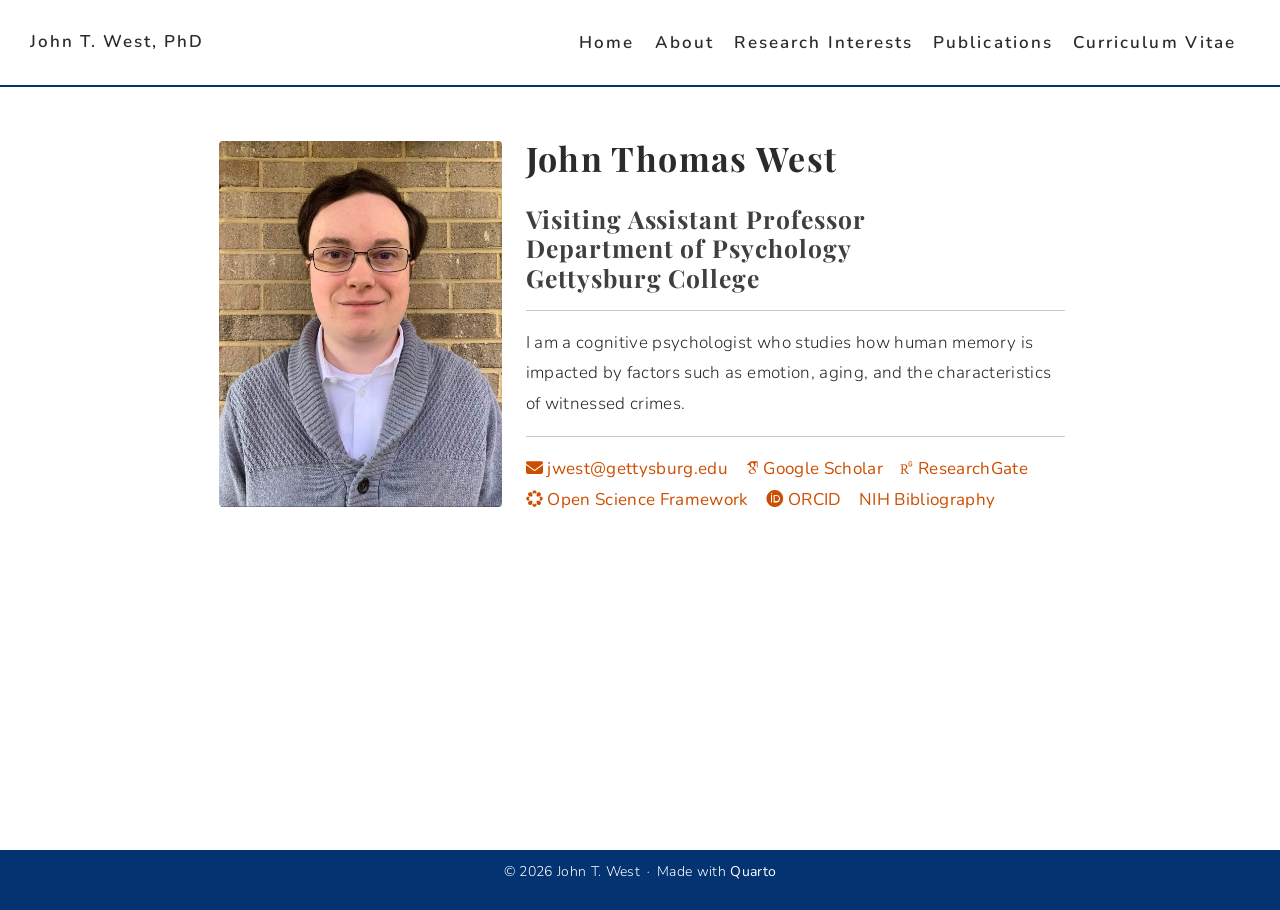
==== docs/index.html @ 87ea4055 "CV update 2026-08-20" ====
<!DOCTYPE html>
<html xmlns="http://www.w3.org/1999/xhtml" lang="en" xml:lang="en"><head>

<meta charset="utf-8">
<meta name="generator" content="quarto-1.6.42">

<meta name="viewport" content="width=device-width, initial-scale=1.0, user-scalable=yes">


<title>John T. West, PhD</title>
<style>
code{white-space: pre-wrap;}
span.smallcaps{font-variant: small-caps;}
div.columns{display: flex; gap: min(4vw, 1.5em);}
div.column{flex: auto; overflow-x: auto;}
div.hanging-indent{margin-left: 1.5em; text-indent: -1.5em;}
ul.task-list{list-style: none;}
ul.task-list li input[type="checkbox"] {
  width: 0.8em;
  margin: 0 0.8em 0.2em -1em; /* quarto-specific, see https://github.com/quarto-dev/quarto-cli/issues/4556 */ 
  vertical-align: middle;
}
</style>


<script src="site_libs/quarto-nav/quarto-nav.js"></script>
<script src="site_libs/quarto-nav/headroom.min.js"></script>
<script src="site_libs/clipboard/clipboard.min.js"></script>
<script src="site_libs/quarto-search/autocomplete.umd.js"></script>
<script src="site_libs/quarto-search/fuse.min.js"></script>
<script src="site_libs/quarto-search/quarto-search.js"></script>
<meta name="quarto:offset" content="./">
<script src="site_libs/quarto-html/quarto.js"></script>
<script src="site_libs/quarto-html/popper.min.js"></script>
<script src="site_libs/quarto-html/tippy.umd.min.js"></script>
<script src="site_libs/quarto-html/anchor.min.js"></script>
<link href="site_libs/quarto-html/tippy.css" rel="stylesheet">
<link href="site_libs/quarto-html/quarto-syntax-highlighting-2f5df379a58b258e96c21c0638c20c03.css" rel="stylesheet" id="quarto-text-highlighting-styles">
<script src="site_libs/bootstrap/bootstrap.min.js"></script>
<link href="site_libs/bootstrap/bootstrap-icons.css" rel="stylesheet">
<link href="site_libs/bootstrap/bootstrap-82bb28837ec74653b082b714668620c8.min.css" rel="stylesheet" append-hash="true" id="quarto-bootstrap" data-mode="light">
<link href="site_libs/quarto-contrib/fontawesome6-6.7.2/all.min.css" rel="stylesheet">
<link href="site_libs/quarto-contrib/fontawesome6-6.7.2/latex-fontsize.css" rel="stylesheet">
<link href="site_libs/quarto-contrib/academicons-1.9.4/all.css" rel="stylesheet">
<link href="site_libs/quarto-contrib/academicons-1.9.4/size.css" rel="stylesheet">
<script id="quarto-search-options" type="application/json">{
  "location": "navbar",
  "copy-button": false,
  "collapse-after": 3,
  "panel-placement": "end",
  "type": "overlay",
  "limit": 50,
  "keyboard-shortcut": [
    "f",
    "/",
    "s"
  ],
  "show-item-context": false,
  "language": {
    "search-no-results-text": "No results",
    "search-matching-documents-text": "matching documents",
    "search-copy-link-title": "Copy link to search",
    "search-hide-matches-text": "Hide additional matches",
    "search-more-match-text": "more match in this document",
    "search-more-matches-text": "more matches in this document",
    "search-clear-button-title": "Clear",
    "search-text-placeholder": "",
    "search-detached-cancel-button-title": "Cancel",
    "search-submit-button-title": "Submit",
    "search-label": "Search"
  }
}</script>


<link rel="stylesheet" href="styles.css">
</head>

<body class="nav-fixed">

<div id="quarto-search-results"></div>
  <header id="quarto-header" class="headroom fixed-top">
    <nav class="navbar navbar-expand-lg " data-bs-theme="dark">
      <div class="navbar-container container-fluid">
      <div class="navbar-brand-container mx-auto">
    <a class="navbar-brand" href="./index.html">
    <span class="navbar-title">John T. West, PhD</span>
    </a>
  </div>
            <div id="quarto-search" class="" title="Search"></div>
          <button class="navbar-toggler" type="button" data-bs-toggle="collapse" data-bs-target="#navbarCollapse" aria-controls="navbarCollapse" role="menu" aria-expanded="false" aria-label="Toggle navigation" onclick="if (window.quartoToggleHeadroom) { window.quartoToggleHeadroom(); }">
  <span class="navbar-toggler-icon"></span>
</button>
          <div class="collapse navbar-collapse" id="navbarCollapse">
            <ul class="navbar-nav navbar-nav-scroll me-auto">
  <li class="nav-item compact">
    <a class="nav-link" href="mailto:jwest@gettysburg.edu"> <i class="bi bi-envelope" role="img">
</i> 
<span class="menu-text"></span></a>
  </li>  
</ul>
            <ul class="navbar-nav navbar-nav-scroll ms-auto">
  <li class="nav-item">
    <a class="nav-link active" href="./index.html" aria-current="page"> 
<span class="menu-text">Home</span></a>
  </li>  
  <li class="nav-item">
    <a class="nav-link" href="./about.html"> 
<span class="menu-text">About</span></a>
  </li>  
  <li class="nav-item">
    <a class="nav-link" href="./research.html"> 
<span class="menu-text">Research Interests</span></a>
  </li>  
  <li class="nav-item">
    <a class="nav-link" href="./papers.html"> 
<span class="menu-text">Publications</span></a>
  </li>  
  <li class="nav-item">
    <a class="nav-link" href="./cv/Curriculum Vitae - John West.pdf" target="_blank"> 
<span class="menu-text">Curriculum Vitae</span></a>
  </li>  
</ul>
          </div> <!-- /navcollapse -->
            <div class="quarto-navbar-tools">
</div>
      </div> <!-- /container-fluid -->
    </nav>
</header>
<!-- content -->
<div id="quarto-content" class="quarto-container page-columns page-rows-contents page-layout-full page-navbar">
<!-- sidebar -->
<!-- margin-sidebar -->
    
<!-- main -->
<main class="content page-columns page-full column-body" id="quarto-document-content"><header id="title-block-header" class="quarto-title-block"></header>




<div class="column-page">
<div>

</div>
<div class="quarto-layout-panel" style="align-items: flex-start; gap: 2rem; padding: 1.5rem 0 0 0;" data-layout="[35, 65]">
<div class="quarto-layout-row">
<div class="quarto-layout-cell" style="flex-basis: 35.0%;justify-content: center;">
<p><img src="img/John West professional photo - 2021.jpg" class="img-fluid" style="border-radius: 4px; width: 100%;"></p>
</div>
<section id="john-thomas-west" class="level1 index-text quarto-layout-cell" style="flex-basis: 65.0%;justify-content: flex-start;">
<h1>John Thomas West</h1>
<section id="visiting-assistant-professor-department-of-psychology-gettysburg-college" class="level3">
<h3 class="anchored" data-anchor-id="visiting-assistant-professor-department-of-psychology-gettysburg-college">Visiting Assistant Professor <br> Department of Psychology <br> Gettysburg College</h3>
<hr>
<p>I am a cognitive psychologist who studies how human memory is impacted by factors such as emotion, aging, and the characteristics of witnessed crimes.</p>
<hr>
<p><a href="jwest@gettysburg.edu"><i class="fa-solid fa-envelope" aria-label="envelope"></i> jwest@gettysburg.edu</a> &nbsp;&nbsp; <a href="https://scholar.google.com/citations?user=9eNo6HQAAAAJ&amp;hl=en" target="_blank"><i class="ai  ai-google-scholar" aria-label="google-scholar"></i> Google Scholar</a> &nbsp;&nbsp; <a href="https://www.researchgate.net/profile/John-West-17" target="_blank"><i class="ai  ai-researchgate" aria-label="researchgate"></i> ResearchGate</a> &nbsp;&nbsp; <br> <a href="https://osf.io/fk4ys/" target="_blank"><i class="ai  ai-osf" aria-label="osf"></i> Open Science Framework</a> &nbsp;&nbsp; <a href="https://orcid.org/0000-0003-2350-1724" target="_blank"><i class="fa-brands fa-orcid" aria-label="orcid"></i> ORCID</a> &nbsp;&nbsp; <a href="https://www.ncbi.nlm.nih.gov/myncbi/john.west.8/bibliography/public/" target="_blank">NIH Bibliography</a></p>
</section>
</section>
</div>
</div>
</div>



</main> <!-- /main -->
<script id="quarto-html-after-body" type="application/javascript">
window.document.addEventListener("DOMContentLoaded", function (event) {
  const toggleBodyColorMode = (bsSheetEl) => {
    const mode = bsSheetEl.getAttribute("data-mode");
    const bodyEl = window.document.querySelector("body");
    if (mode === "dark") {
      bodyEl.classList.add("quarto-dark");
      bodyEl.classList.remove("quarto-light");
    } else {
      bodyEl.classList.add("quarto-light");
      bodyEl.classList.remove("quarto-dark");
    }
  }
  const toggleBodyColorPrimary = () => {
    const bsSheetEl = window.document.querySelector("link#quarto-bootstrap");
    if (bsSheetEl) {
      toggleBodyColorMode(bsSheetEl);
    }
  }
  toggleBodyColorPrimary();  
  const icon = "";
  const anchorJS = new window.AnchorJS();
  anchorJS.options = {
    placement: 'right',
    icon: icon
  };
  anchorJS.add('.anchored');
  const isCodeAnnotation = (el) => {
    for (const clz of el.classList) {
      if (clz.startsWith('code-annotation-')) {                     
        return true;
      }
    }
    return false;
  }
  const onCopySuccess = function(e) {
    // button target
    const button = e.trigger;
    // don't keep focus
    button.blur();
    // flash "checked"
    button.classList.add('code-copy-button-checked');
    var currentTitle = button.getAttribute("title");
    button.setAttribute("title", "Copied!");
    let tooltip;
    if (window.bootstrap) {
      button.setAttribute("data-bs-toggle", "tooltip");
      button.setAttribute("data-bs-placement", "left");
      button.setAttribute("data-bs-title", "Copied!");
      tooltip = new bootstrap.Tooltip(button, 
        { trigger: "manual", 
          customClass: "code-copy-button-tooltip",
          offset: [0, -8]});
      tooltip.show();    
    }
    setTimeout(function() {
      if (tooltip) {
        tooltip.hide();
        button.removeAttribute("data-bs-title");
        button.removeAttribute("data-bs-toggle");
        button.removeAttribute("data-bs-placement");
      }
      button.setAttribute("title", currentTitle);
      button.classList.remove('code-copy-button-checked');
    }, 1000);
    // clear code selection
    e.clearSelection();
  }
  const getTextToCopy = function(trigger) {
      const codeEl = trigger.previousElementSibling.cloneNode(true);
      for (const childEl of codeEl.children) {
        if (isCodeAnnotation(childEl)) {
          childEl.remove();
        }
      }
      return codeEl.innerText;
  }
  const clipboard = new window.ClipboardJS('.code-copy-button:not([data-in-quarto-modal])', {
    text: getTextToCopy
  });
  clipboard.on('success', onCopySuccess);
  if (window.document.getElementById('quarto-embedded-source-code-modal')) {
    const clipboardModal = new window.ClipboardJS('.code-copy-button[data-in-quarto-modal]', {
      text: getTextToCopy,
      container: window.document.getElementById('quarto-embedded-source-code-modal')
    });
    clipboardModal.on('success', onCopySuccess);
  }
    var localhostRegex = new RegExp(/^(?:http|https):\/\/localhost\:?[0-9]*\//);
    var mailtoRegex = new RegExp(/^mailto:/);
      var filterRegex = new RegExp('/' + window.location.host + '/');
    var isInternal = (href) => {
        return filterRegex.test(href) || localhostRegex.test(href) || mailtoRegex.test(href);
    }
    // Inspect non-navigation links and adorn them if external
 	var links = window.document.querySelectorAll('a[href]:not(.nav-link):not(.navbar-brand):not(.toc-action):not(.sidebar-link):not(.sidebar-item-toggle):not(.pagination-link):not(.no-external):not([aria-hidden]):not(.dropdown-item):not(.quarto-navigation-tool):not(.about-link)');
    for (var i=0; i<links.length; i++) {
      const link = links[i];
      if (!isInternal(link.href)) {
        // undo the damage that might have been done by quarto-nav.js in the case of
        // links that we want to consider external
        if (link.dataset.originalHref !== undefined) {
          link.href = link.dataset.originalHref;
        }
      }
    }
  function tippyHover(el, contentFn, onTriggerFn, onUntriggerFn) {
    const config = {
      allowHTML: true,
      maxWidth: 500,
      delay: 100,
      arrow: false,
      appendTo: function(el) {
          return el.parentElement;
      },
      interactive: true,
      interactiveBorder: 10,
      theme: 'quarto',
      placement: 'bottom-start',
    };
    if (contentFn) {
      config.content = contentFn;
    }
    if (onTriggerFn) {
      config.onTrigger = onTriggerFn;
    }
    if (onUntriggerFn) {
      config.onUntrigger = onUntriggerFn;
    }
    window.tippy(el, config); 
  }
  const noterefs = window.document.querySelectorAll('a[role="doc-noteref"]');
  for (var i=0; i<noterefs.length; i++) {
    const ref = noterefs[i];
    tippyHover(ref, function() {
      // use id or data attribute instead here
      let href = ref.getAttribute('data-footnote-href') || ref.getAttribute('href');
      try { href = new URL(href).hash; } catch {}
      const id = href.replace(/^#\/?/, "");
      const note = window.document.getElementById(id);
      if (note) {
        return note.innerHTML;
      } else {
        return "";
      }
    });
  }
  const xrefs = window.document.querySelectorAll('a.quarto-xref');
  const processXRef = (id, note) => {
    // Strip column container classes
    const stripColumnClz = (el) => {
      el.classList.remove("page-full", "page-columns");
      if (el.children) {
        for (const child of el.children) {
          stripColumnClz(child);
        }
      }
    }
    stripColumnClz(note)
    if (id === null || id.startsWith('sec-')) {
      // Special case sections, only their first couple elements
      const container = document.createElement("div");
      if (note.children && note.children.length > 2) {
        container.appendChild(note.children[0].cloneNode(true));
        for (let i = 1; i < note.children.length; i++) {
          const child = note.children[i];
          if (child.tagName === "P" && child.innerText === "") {
            continue;
          } else {
            container.appendChild(child.cloneNode(true));
            break;
          }
        }
        if (window.Quarto?.typesetMath) {
          window.Quarto.typesetMath(container);
        }
        return container.innerHTML
      } else {
        if (window.Quarto?.typesetMath) {
          window.Quarto.typesetMath(note);
        }
        return note.innerHTML;
      }
    } else {
      // Remove any anchor links if they are present
      const anchorLink = note.querySelector('a.anchorjs-link');
      if (anchorLink) {
        anchorLink.remove();
      }
      if (window.Quarto?.typesetMath) {
        window.Quarto.typesetMath(note);
      }
      if (note.classList.contains("callout")) {
        return note.outerHTML;
      } else {
        return note.innerHTML;
      }
    }
  }
  for (var i=0; i<xrefs.length; i++) {
    const xref = xrefs[i];
    tippyHover(xref, undefined, function(instance) {
      instance.disable();
      let url = xref.getAttribute('href');
      let hash = undefined; 
      if (url.startsWith('#')) {
        hash = url;
      } else {
        try { hash = new URL(url).hash; } catch {}
      }
      if (hash) {
        const id = hash.replace(/^#\/?/, "");
        const note = window.document.getElementById(id);
        if (note !== null) {
          try {
            const html = processXRef(id, note.cloneNode(true));
            instance.setContent(html);
          } finally {
            instance.enable();
            instance.show();
          }
        } else {
          // See if we can fetch this
          fetch(url.split('#')[0])
          .then(res => res.text())
          .then(html => {
            const parser = new DOMParser();
            const htmlDoc = parser.parseFromString(html, "text/html");
            const note = htmlDoc.getElementById(id);
            if (note !== null) {
              const html = processXRef(id, note);
              instance.setContent(html);
            } 
          }).finally(() => {
            instance.enable();
            instance.show();
          });
        }
      } else {
        // See if we can fetch a full url (with no hash to target)
        // This is a special case and we should probably do some content thinning / targeting
        fetch(url)
        .then(res => res.text())
        .then(html => {
          const parser = new DOMParser();
          const htmlDoc = parser.parseFromString(html, "text/html");
          const note = htmlDoc.querySelector('main.content');
          if (note !== null) {
            // This should only happen for chapter cross references
            // (since there is no id in the URL)
            // remove the first header
            if (note.children.length > 0 && note.children[0].tagName === "HEADER") {
              note.children[0].remove();
            }
            const html = processXRef(null, note);
            instance.setContent(html);
          } 
        }).finally(() => {
          instance.enable();
          instance.show();
        });
      }
    }, function(instance) {
    });
  }
      let selectedAnnoteEl;
      const selectorForAnnotation = ( cell, annotation) => {
        let cellAttr = 'data-code-cell="' + cell + '"';
        let lineAttr = 'data-code-annotation="' +  annotation + '"';
        const selector = 'span[' + cellAttr + '][' + lineAttr + ']';
        return selector;
      }
      const selectCodeLines = (annoteEl) => {
        const doc = window.document;
        const targetCell = annoteEl.getAttribute("data-target-cell");
        const targetAnnotation = annoteEl.getAttribute("data-target-annotation");
        const annoteSpan = window.document.querySelector(selectorForAnnotation(targetCell, targetAnnotation));
        const lines = annoteSpan.getAttribute("data-code-lines").split(",");
        const lineIds = lines.map((line) => {
          return targetCell + "-" + line;
        })
        let top = null;
        let height = null;
        let parent = null;
        if (lineIds.length > 0) {
            //compute the position of the single el (top and bottom and make a div)
            const el = window.document.getElementById(lineIds[0]);
            top = el.offsetTop;
            height = el.offsetHeight;
            parent = el.parentElement.parentElement;
          if (lineIds.length > 1) {
            const lastEl = window.document.getElementById(lineIds[lineIds.length - 1]);
            const bottom = lastEl.offsetTop + lastEl.offsetHeight;
            height = bottom - top;
          }
          if (top !== null && height !== null && parent !== null) {
            // cook up a div (if necessary) and position it 
            let div = window.document.getElementById("code-annotation-line-highlight");
            if (div === null) {
              div = window.document.createElement("div");
              div.setAttribute("id", "code-annotation-line-highlight");
              div.style.position = 'absolute';
              parent.appendChild(div);
            }
            div.style.top = top - 2 + "px";
            div.style.height = height + 4 + "px";
            div.style.left = 0;
            let gutterDiv = window.document.getElementById("code-annotation-line-highlight-gutter");
            if (gutterDiv === null) {
              gutterDiv = window.document.createElement("div");
              gutterDiv.setAttribute("id", "code-annotation-line-highlight-gutter");
              gutterDiv.style.position = 'absolute';
              const codeCell = window.document.getElementById(targetCell);
              const gutter = codeCell.querySelector('.code-annotation-gutter');
              gutter.appendChild(gutterDiv);
            }
            gutterDiv.style.top = top - 2 + "px";
            gutterDiv.style.height = height + 4 + "px";
          }
          selectedAnnoteEl = annoteEl;
        }
      };
      const unselectCodeLines = () => {
        const elementsIds = ["code-annotation-line-highlight", "code-annotation-line-highlight-gutter"];
        elementsIds.forEach((elId) => {
          const div = window.document.getElementById(elId);
          if (div) {
            div.remove();
          }
        });
        selectedAnnoteEl = undefined;
      };
        // Handle positioning of the toggle
    window.addEventListener(
      "resize",
      throttle(() => {
        elRect = undefined;
        if (selectedAnnoteEl) {
          selectCodeLines(selectedAnnoteEl);
        }
      }, 10)
    );
    function throttle(fn, ms) {
    let throttle = false;
    let timer;
      return (...args) => {
        if(!throttle) { // first call gets through
            fn.apply(this, args);
            throttle = true;
        } else { // all the others get throttled
            if(timer) clearTimeout(timer); // cancel #2
            timer = setTimeout(() => {
              fn.apply(this, args);
              timer = throttle = false;
            }, ms);
        }
      };
    }
      // Attach click handler to the DT
      const annoteDls = window.document.querySelectorAll('dt[data-target-cell]');
      for (const annoteDlNode of annoteDls) {
        annoteDlNode.addEventListener('click', (event) => {
          const clickedEl = event.target;
          if (clickedEl !== selectedAnnoteEl) {
            unselectCodeLines();
            const activeEl = window.document.querySelector('dt[data-target-cell].code-annotation-active');
            if (activeEl) {
              activeEl.classList.remove('code-annotation-active');
            }
            selectCodeLines(clickedEl);
            clickedEl.classList.add('code-annotation-active');
          } else {
            // Unselect the line
            unselectCodeLines();
            clickedEl.classList.remove('code-annotation-active');
          }
        });
      }
  const findCites = (el) => {
    const parentEl = el.parentElement;
    if (parentEl) {
      const cites = parentEl.dataset.cites;
      if (cites) {
        return {
          el,
          cites: cites.split(' ')
        };
      } else {
        return findCites(el.parentElement)
      }
    } else {
      return undefined;
    }
  };
  var bibliorefs = window.document.querySelectorAll('a[role="doc-biblioref"]');
  for (var i=0; i<bibliorefs.length; i++) {
    const ref = bibliorefs[i];
    const citeInfo = findCites(ref);
    if (citeInfo) {
      tippyHover(citeInfo.el, function() {
        var popup = window.document.createElement('div');
        citeInfo.cites.forEach(function(cite) {
          var citeDiv = window.document.createElement('div');
          citeDiv.classList.add('hanging-indent');
          citeDiv.classList.add('csl-entry');
          var biblioDiv = window.document.getElementById('ref-' + cite);
          if (biblioDiv) {
            citeDiv.innerHTML = biblioDiv.innerHTML;
          }
          popup.appendChild(citeDiv);
        });
        return popup.innerHTML;
      });
    }
  }
});
</script>
</div> <!-- /content -->
<footer class="footer">
  <div class="nav-footer">
    <div class="nav-footer-left">
      &nbsp;
    </div>   
    <div class="nav-footer-center">
<p>© 2026 John T. West ∙ Made with <a href="https://quarto.org" target="_blank">Quarto</a></p>
</div>
    <div class="nav-footer-right">
      &nbsp;
    </div>
  </div>
</footer>




</body></html>
---- docs/site_libs/quarto-html/tippy.css ----
.tippy-box[data-animation=fade][data-state=hidden]{opacity:0}[data-tippy-root]{max-width:calc(100vw - 10px)}.tippy-box{position:relative;background-color:#333;color:#fff;border-radius:4px;font-size:14px;line-height:1.4;white-space:normal;outline:0;transition-property:transform,visibility,opacity}.tippy-box[data-placement^=top]>.tippy-arrow{bottom:0}.tippy-box[data-placement^=top]>.tippy-arrow:before{bottom:-7px;left:0;border-width:8px 8px 0;border-top-color:initial;transform-origin:center top}.tippy-box[data-placement^=bottom]>.tippy-arrow{top:0}.tippy-box[data-placement^=bottom]>.tippy-arrow:before{top:-7px;left:0;border-width:0 8px 8px;border-bottom-color:initial;transform-origin:center bottom}.tippy-box[data-placement^=left]>.tippy-arrow{right:0}.tippy-box[data-placement^=left]>.tippy-arrow:before{border-width:8px 0 8px 8px;border-left-color:initial;right:-7px;transform-origin:center left}.tippy-box[data-placement^=right]>.tippy-arrow{left:0}.tippy-box[data-placement^=right]>.tippy-arrow:before{left:-7px;border-width:8px 8px 8px 0;border-right-color:initial;transform-origin:center right}.tippy-box[data-inertia][data-state=visible]{transition-timing-function:cubic-bezier(.54,1.5,.38,1.11)}.tippy-arrow{width:16px;height:16px;color:#333}.tippy-arrow:before{content:"";position:absolute;border-color:transparent;border-style:solid}.tippy-content{position:relative;padding:5px 9px;z-index:1}
---- docs/site_libs/quarto-html/quarto-syntax-highlighting-2f5df379a58b258e96c21c0638c20c03.css ----
/* quarto syntax highlight colors */
:root {
  --quarto-hl-ot-color: #003B4F;
  --quarto-hl-at-color: #657422;
  --quarto-hl-ss-color: #20794D;
  --quarto-hl-an-color: #5E5E5E;
  --quarto-hl-fu-color: #4758AB;
  --quarto-hl-st-color: #20794D;
  --quarto-hl-cf-color: #003B4F;
  --quarto-hl-op-color: #5E5E5E;
  --quarto-hl-er-color: #AD0000;
  --quarto-hl-bn-color: #AD0000;
  --quarto-hl-al-color: #AD0000;
  --quarto-hl-va-color: #111111;
  --quarto-hl-bu-color: inherit;
  --quarto-hl-ex-color: inherit;
  --quarto-hl-pp-color: #AD0000;
  --quarto-hl-in-color: #5E5E5E;
  --quarto-hl-vs-color: #20794D;
  --quarto-hl-wa-color: #5E5E5E;
  --quarto-hl-do-color: #5E5E5E;
  --quarto-hl-im-color: #00769E;
  --quarto-hl-ch-color: #20794D;
  --quarto-hl-dt-color: #AD0000;
  --quarto-hl-fl-color: #AD0000;
  --quarto-hl-co-color: #5E5E5E;
  --quarto-hl-cv-color: #5E5E5E;
  --quarto-hl-cn-color: #8f5902;
  --quarto-hl-sc-color: #5E5E5E;
  --quarto-hl-dv-color: #AD0000;
  --quarto-hl-kw-color: #003B4F;
}

/* other quarto variables */
:root {
  --quarto-font-monospace: SFMono-Regular, Menlo, Monaco, Consolas, "Liberation Mono", "Courier New", monospace;
}

pre > code.sourceCode > span {
  color: #003B4F;
}

code span {
  color: #003B4F;
}

code.sourceCode > span {
  color: #003B4F;
}

div.sourceCode,
div.sourceCode pre.sourceCode {
  color: #003B4F;
}

code span.ot {
  color: #003B4F;
  font-style: inherit;
}

code span.at {
  color: #657422;
  font-style: inherit;
}

code span.ss {
  color: #20794D;
  font-style: inherit;
}

code span.an {
  color: #5E5E5E;
  font-style: inherit;
}

code span.fu {
  color: #4758AB;
  font-style: inherit;
}

code span.st {
  color: #20794D;
  font-style: inherit;
}

code span.cf {
  color: #003B4F;
  font-weight: bold;
  font-style: inherit;
}

code span.op {
  color: #5E5E5E;
  font-style: inherit;
}

code span.er {
  color: #AD0000;
  font-style: inherit;
}

code span.bn {
  color: #AD0000;
  font-style: inherit;
}

code span.al {
  color: #AD0000;
  font-style: inherit;
}

code span.va {
  color: #111111;
  font-style: inherit;
}

code span.bu {
  font-style: inherit;
}

code span.ex {
  font-style: inherit;
}

code span.pp {
  color: #AD0000;
  font-style: inherit;
}

code span.in {
  color: #5E5E5E;
  font-style: inherit;
}

code span.vs {
  color: #20794D;
  font-style: inherit;
}

code span.wa {
  color: #5E5E5E;
  font-style: italic;
}

code span.do {
  color: #5E5E5E;
  font-style: italic;
}

code span.im {
  color: #00769E;
  font-style: inherit;
}

code span.ch {
  color: #20794D;
  font-style: inherit;
}

code span.dt {
  color: #AD0000;
  font-style: inherit;
}

code span.fl {
  color: #AD0000;
  font-style: inherit;
}

code span.co {
  color: #5E5E5E;
  font-style: inherit;
}

code span.cv {
  color: #5E5E5E;
  font-style: italic;
}

code span.cn {
  color: #8f5902;
  font-style: inherit;
}

code span.sc {
  color: #5E5E5E;
  font-style: inherit;
}

code span.dv {
  color: #AD0000;
  font-style: inherit;
}

code span.kw {
  color: #003B4F;
  font-weight: bold;
  font-style: inherit;
}

.prevent-inlining {
  content: "</";
}

/*# sourceMappingURL=35eb38a806ee71ea6d2563be2308c832.css.map */
---- docs/site_libs/quarto-contrib/fontawesome6-6.7.2/latex-fontsize.css ----
.fa-tiny {
  font-size: 0.5em;
}
.fa-scriptsize {
  font-size: 0.7em;
}
.fa-footnotesize {
  font-size: 0.8em;
}
.fa-small {
  font-size: 0.9em;
}
.fa-normalsize {
  font-size: 1em;
}
.fa-large {
  font-size: 1.2em;
}
.fa-Large {
  font-size: 1.5em;
}
.fa-LARGE {
  font-size: 1.75em;
}
.fa-huge {
  font-size: 2em;
}
.fa-Huge {
  font-size: 2.5em;
}
---- docs/site_libs/quarto-contrib/academicons-1.9.4/all.css ----
/*
 *  Academicons 1.9.4 by James Walsh (https://github.com/jpswalsh) and Katja Bercic (https://github.com/katjabercic)
 *  Fonts generated using FontForge - https://fontforge.org
 *  Square icons designed to be used alongside Font Awesome square icons - https://fortawesome.github.io/Font-Awesome/
 *  Licenses - Font: SIL OFL 1.1, CSS: MIT License
 */
@font-face {
  font-family: 'Academicons';
  font-style: normal;
  font-weight: 400;
  font-display: block;
  src: url('1e21o67/academicons.eot');
  src: url('1e21o67/academicons.eot') format('embedded-opentype'),
    url('1e21o67/academicons.ttf') format('truetype'),
    url('1e21o67/academicons.woff') format('woff'),
    url('1e21o67/academicons.svg') format('svg');
}

.ai {
  font-family: 'Academicons';
  font-weight: 400;
  -moz-osx-font-smoothing: grayscale;
  -webkit-font-smoothing: antialiased;
  display: inline-block;
  font-style: normal;
  font-variant: normal;
  text-rendering: auto;
  line-height: 1;
}

.ai-academia:before {
  content: "\e9af";
}

.ai-academia-square:before {
  content: "\e93d";
}

.ai-acclaim:before {
  content: "\e92e";
}

.ai-acclaim-square:before {
  content: "\e93a";
}

.ai-acm:before {
  content: "\e93c";
}

.ai-acm-square:before {
  content: "\e95d";
}

.ai-acmdl:before {
  content: "\e96a";
}

.ai-acmdl-square:before {
  content: "\e9d3";
}

.ai-ads:before {
  content: "\e9cb";
}

.ai-ads-square:before {
  content: "\e94a";
}

.ai-africarxiv:before {
  content: "\e91b";
}

.ai-africarxiv-square:before {
  content: "\e90b";
}

.ai-archive:before {
  content: "\e955";
}

.ai-archive-square:before {
  content: "\e956";
}

.ai-arxiv:before {
  content: "\e974";
}

.ai-arxiv-square:before {
  content: "\e9a6";
}

.ai-biorxiv:before {
  content: "\e9a2";
}

.ai-biorxiv-square:before {
  content: "\e98b";
}

.ai-ceur:before {
  content: "\e96d";
}

.ai-ceur-square:before {
  content: "\e92f";
}

.ai-ciencia-vitae:before {
  content: "\e912";
}

.ai-ciencia-vitae-square:before {
  content: "\e913";
}

.ai-clarivate:before {
  content: "\e924";
}

.ai-clarivate-square:before {
  content: "\e925";
}

.ai-closed-access:before {
  content: "\e942";
}

.ai-closed-access-square:before {
  content: "\e943";
}

.ai-conversation:before {
  content: "\e94c";
}

.ai-conversation-square:before {
  content: "\e915";
}

.ai-coursera:before {
  content: "\e95f";
}

.ai-coursera-square:before {
  content: "\e97f";
}

.ai-crossref:before {
  content: "\e918";
}

.ai-crossref-square:before {
  content: "\e919";
}

.ai-cv:before {
  content: "\e9a5";
}

.ai-cv-square:before {
  content: "\e90a";
}

.ai-datacite:before {
  content: "\e91c";
}

.ai-datacite-square:before {
  content: "\e91d";
}

.ai-dataverse:before {
  content: "\e9f7";
}

.ai-dataverse-square:before {
  content: "\e9e4";
}

.ai-dblp:before {
  content: "\e94f";
}

.ai-dblp-square:before {
  content: "\e93f";
}

.ai-depsy:before {
  content: "\e97a";
}

.ai-depsy-square:before {
  content: "\e94b";
}

.ai-doi:before {
  content: "\e97e";
}

.ai-doi-square:before {
  content: "\e98f";
}

.ai-dryad:before {
  content: "\e97c";
}

.ai-dryad-square:before {
  content: "\e98c";
}

.ai-elsevier:before {
  content: "\e961";
}

.ai-elsevier-square:before {
  content: "\e910";
}

.ai-figshare:before {
  content: "\e981";
}

.ai-figshare-square:before {
  content: "\e9e7";
}

.ai-google-scholar:before {
  content: "\e9d4";
}

.ai-google-scholar-square:before {
  content: "\e9f9";
}

.ai-hal:before {
  content: "\e92c";
}

.ai-hal-square:before {
  content: "\e92d";
}

.ai-hypothesis:before {
  content: "\e95a";
}

.ai-hypothesis-square:before {
  content: "\e95b";
}

.ai-ideas-repec:before {
  content: "\e9ed";
}

.ai-ideas-repec-square:before {
  content: "\e9f8";
}

.ai-ieee:before {
  content: "\e929";
}

.ai-ieee-square:before {
  content: "\e9b9";
}

.ai-impactstory:before {
  content: "\e9cf";
}

.ai-impactstory-square:before {
  content: "\e9aa";
}

.ai-inaturalist:before {
  content: "\e900";
}

.ai-inaturalist-square:before {
  content: "\e901";
}

.ai-inpn:before {
  content: "\e902";
}

.ai-inpn-square:before {
  content: "\e903";
}

.ai-inspire:before {
  content: "\e9e9";
}

.ai-inspire-square:before {
  content: "\e9fe";
}

.ai-isidore:before {
  content: "\e936";
}

.ai-isidore-square:before {
  content: "\e954";
}

.ai-isni:before {
  content: "\e957";
}

.ai-isni-square:before {
  content: "\e958";
}

.ai-jstor:before {
  content: "\e938";
}

.ai-jstor-square:before {
  content: "\e944";
}

.ai-lattes:before {
  content: "\e9b3";
}

.ai-lattes-square:before {
  content: "\e99c";
}

.ai-mathoverflow:before {
  content: "\e9f6";
}

.ai-mathoverflow-square:before {
  content: "\e97b";
}

.ai-mendeley:before {
  content: "\e9f0";
}

.ai-mendeley-square:before {
  content: "\e9f3";
}

.ai-moodle:before {
  content: "\e907";
}

.ai-moodle-square:before {
  content: "\e908";
}

.ai-mtmt:before {
  content: "\e950";
}

.ai-mtmt-square:before {
  content: "\e951";
}

.ai-nakala:before {
  content: "\e940";
}

.ai-nakala-square:before {
  content: "\e941";
}

.ai-obp:before {
  content: "\e92a";
}

.ai-obp-square:before {
  content: "\e92b";
}

.ai-open-access:before {
  content: "\e939";
}

.ai-open-access-square:before {
  content: "\e9f4";
}

.ai-open-data:before {
  content: "\e966";
}

.ai-open-data-square:before {
  content: "\e967";
}

.ai-open-materials:before {
  content: "\e968";
}

.ai-open-materials-square:before {
  content: "\e969";
}

.ai-openedition:before {
  content: "\e946";
}

.ai-openedition-square:before {
  content: "\e947";
}

.ai-orcid:before {
  content: "\e9d9";
}

.ai-orcid-square:before {
  content: "\e9c3";
}

.ai-osf:before {
  content: "\e9ef";
}

.ai-osf-square:before {
  content: "\e931";
}

.ai-overleaf:before {
  content: "\e914";
}

.ai-overleaf-square:before {
  content: "\e98d";
}

.ai-philpapers:before {
  content: "\e98a";
}

.ai-philpapers-square:before {
  content: "\e96f";
}

.ai-piazza:before {
  content: "\e99a";
}

.ai-piazza-square:before {
  content: "\e90c";
}

.ai-preregistered:before {
  content: "\e906";
}

.ai-preregistered-square:before {
  content: "\e96b";
}

.ai-protocols:before {
  content: "\e952";
}

.ai-protocols-square:before {
  content: "\e953";
}

.ai-psyarxiv:before {
  content: "\e90e";
}

.ai-psyarxiv-square:before {
  content: "\e90f";
}

.ai-publons:before {
  content: "\e937";
}

.ai-publons-square:before {
  content: "\e94e";
}

.ai-pubmed:before {
  content: "\e99f";
}

.ai-pubmed-square:before {
  content: "\e97d";
}

.ai-pubpeer:before {
  content: "\e922";
}

.ai-pubpeer-square:before {
  content: "\e923";
}

.ai-researcherid:before {
  content: "\e91a";
}

.ai-researcherid-square:before {
  content: "\e95c";
}

.ai-researchgate:before {
  content: "\e95e";
}

.ai-researchgate-square:before {
  content: "\e99e";
}

.ai-ror:before {
  content: "\e948";
}

.ai-ror-square:before {
  content: "\e949";
}

.ai-sci-hub:before {
  content: "\e959";
}

.ai-sci-hub-square:before {
  content: "\e905";
}

.ai-scirate:before {
  content: "\e98e";
}

.ai-scirate-square:before {
  content: "\e99d";
}

.ai-scopus:before {
  content: "\e91e";
}

.ai-scopus-square:before {
  content: "\e91f";
}

.ai-semantic-scholar:before {
  content: "\e96e";
}

.ai-semantic-scholar-square:before {
  content: "\e96c";
}

.ai-springer:before {
  content: "\e928";
}

.ai-springer-square:before {
  content: "\e99b";
}

.ai-ssrn:before {
  content: "\e916";
}

.ai-ssrn-square:before {
  content: "\e917";
}

.ai-stackoverflow:before {
  content: "\e920";
}

.ai-stackoverflow-square:before {
  content: "\e921";
}

.ai-viaf:before {
  content: "\e933";
}

.ai-viaf-square:before {
  content: "\e934";
}

.ai-wiley:before {
  content: "\e926";
}

.ai-wiley-square:before {
  content: "\e927";
}

.ai-zenodo:before {
  content: "\e911";
}

.ai-zotero:before {
  content: "\e962";
}

.ai-zotero-square:before {
  content: "\e932";
}

/*  Duplication of the FontAwesome style classes using 'ai' in place of 'fa'. */
.ai-lg {
  font-size: 1.33333em;
  line-height: 0.75em;
  vertical-align: -.0667em;
}

.ai-xs {
  font-size: .75em;
}

.ai-sm {
  font-size: .875em;
}

.ai-1x {
  font-size: 1em;
}

.ai-2x {
  font-size: 2em;
}

.ai-3x {
  font-size: 3em;
}

.ai-4x {
  font-size: 4em;
}

.ai-5x {
  font-size: 5em;
}

.ai-6x {
  font-size: 6em;
}

.ai-7x {
  font-size: 7em;
}

.ai-8x {
  font-size: 8em;
}

.ai-9x {
  font-size: 9em;
}

.ai-10x {
  font-size: 10em;
}

.ai-fw {
  text-align: center;
  width: 1.25em;
}

.ai-ul {
  list-style-type: none;
  margin-left: 2.5em;
  padding-left: 0;
}

.ai-ul>li {
  position: relative;
}

.ai-li {
  left: -2em;
  position: absolute;
  text-align: center;
  width: 2em;
  line-height: inherit;
}

.ai-border {
  border: solid 0.08em #eee;
  border-radius: .1em;
  padding: .2em .25em .15em;
}

.ai-pull-left {
  float: left;
}

.ai-pull-right {
  float: right;
}

.ai.ai-pull-left {
  margin-right: .3em;
}

.ai.ai-pull-right {
  margin-right: .3em;
}

.ai-stack {
  display: inline-block;
  height: 2em;
  line-height: 2em;
  position: relative;
  vertical-align: middle;
  width: 2.5em;
}

.ai-stack-1x,
.ai-stack-2x {
  left: 0;
  position: absolute;
  text-align: center;
  width: 100%;
}

.ai-stack-1x {
  line-height: inherit;
}

.ai-stack-2x {
  font-size: 2em;
}

.ai-inverse {
  color: #fff;
}
---- docs/site_libs/quarto-contrib/academicons-1.9.4/size.css ----
.ai-tiny {
  font-size: 0.5em;
}

.ai-scriptsize {
  font-size: 0.7em;
}

.ai-footnotesize {
  font-size: 0.8em;
}

.ai-small {
  font-size: 0.9em;
}

.ai-normalsize {
  font-size: 1em;
}

.ai-large {
  font-size: 1.2em;
}

.ai-Large {
  font-size: 1.5em;
}

.ai-LARGE {
  font-size: 1.75em;
}

.ai-huge {
  font-size: 2em;
}

.ai-Huge {
  font-size: 2.5em;
}

.ai-1x {
  font-size: 1em;
}

.ai-2x {
  font-size: 2em;
}

.ai-3x {
  font-size: 3em;
}

.ai-4x {
  font-size: 4em;
}

.ai-5x {
  font-size: 5em;
}

.ai-6x {
  font-size: 6em;
}

.ai-7x {
  font-size: 7em;
}

.ai-8x {
  font-size: 8em;
}

.ai-9x {
  font-size: 9em;
}

.ai-10x {
  font-size: 10em;
}

.ai-2xs {
  font-size: 0.625em;
  line-height: 0.1em;
  vertical-align: 0.225em;
}

.ai-xs {
  font-size: 0.75em;
  line-height: 0.08333em;
  vertical-align: 0.125em;
}

.ai-sm {
  font-size: 0.875em;
  line-height: 0.07143em;
  vertical-align: 0.05357em;
}

.ai-lg {
  font-size: 1.25em;
  line-height: 0.05em;
  vertical-align: -0.075em;
}

.ai-xl {
  font-size: 1.5em;
  line-height: 0.04167em;
  vertical-align: -0.125em;
}

.ai-2xl {
  font-size: 2em;
  line-height: 0.03125em;
  vertical-align: -0.1875em;
}
---- docs/styles.css ----
@import url('https://fonts.googleapis.com/css2?family=Nunito:wght@300;400;600&family=Playfair+Display:wght@400;700&display=swap');

/* styles for text and pic columns */
.index-text h1 {
  margin-top: 0;
}

.bio-text h2 {
  margin-top: 0;
}

/* ── Body ── */
body {
  font-family: 'Nunito', sans-serif;
  font-weight: 300;
  color: #2b2b2b;
  letter-spacing: 0.02em;
  line-height: 1.8;
}

/* ── Table of contents ── */

#toc-title {
  font-family: Arial !important;
  font-size: 0.85rem !important;
  text-decoration: underline !important;
}

#quarto-margin-sidebar{
  width: 140px;
  margin-left: 11rem;
  margin-top: 3rem;
}

#quarto-margin-sidebar .nav-link{
  font-family: Arial !important;
  font-size: 0.75rem !important;
}

#quarto-margin-sidebar .nav-link.active{
  color: #CC4E00 !important;
  border-left: 3px solid #CC4E00 !important;
}

#quarto-margin-sidebar .nav-link:hover{
  color: #CC4E00 !important;
  border-left: solid #ffffff !important;
}

/* ── Headings ── */
h1, h2, h3 {
  font-family: 'Playfair Display', serif;
  font-weight: 700;
  letter-spacing: 0.04em;
}

/* ── Navbar ── */
.navbar {
  background-color: #ffffff !important;
  border-bottom: 2px solid #043371;
}

.navbar-brand:hover {
  color: #CC4E00 !important;
}

.navbar-brand, .nav-link {
  color: #2b2b2b !important;
  font-family: 'Nunito', sans-serif;
  font-weight: 600;
  letter-spacing: 0.12em;
  font-size: 1rem;
}

.nav-link:hover {
  color: #CC4E00 !important;
}

.navbar-brand img {
  max-height: 40px !important;
  height: auto;
}

/* ── Page footer ── */
.nav-footer {
  color: white !important;
}

.nav-footer a {
  color: white !important;
}

/* ── Links ── */
a {
  color: #CC4E00;
  text-decoration: none;
}

a:hover {
  text-decoration: underline;
}

/* ── Page width ── */
.page-columns {
  max-width: 900px;
  margin: 0 auto;
}
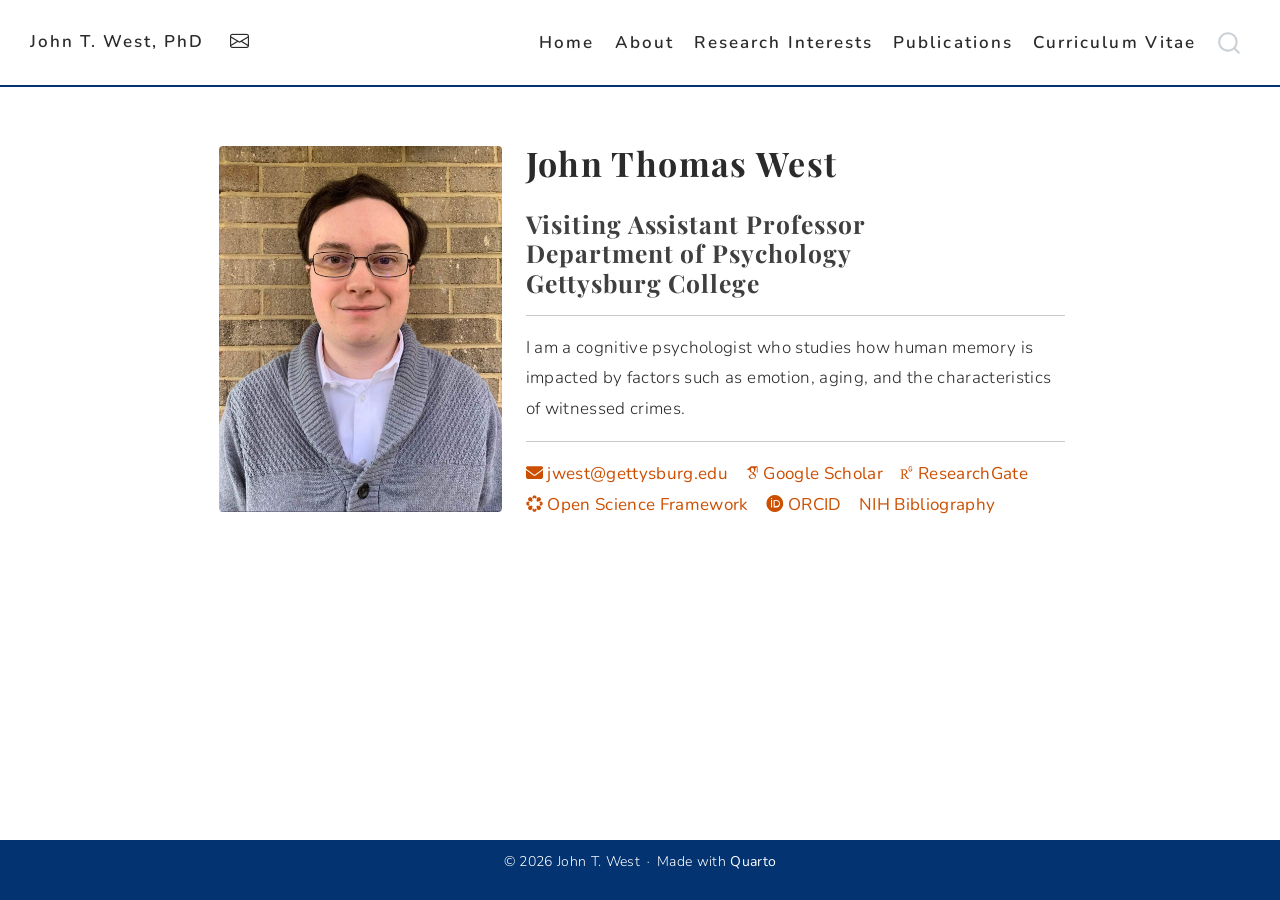
==== commit ca78e503: "Aging course title update in CV" ====
--- a/docs/index.html
+++ b/docs/index.html
@@ -2,17 +2,23 @@
 <html xmlns="http://www.w3.org/1999/xhtml" lang="en" xml:lang="en"><head>
 
 <meta charset="utf-8">
-<meta name="generator" content="quarto-1.6.42">
+<meta name="generator" content="quarto-1.10.18">
 
 <meta name="viewport" content="width=device-width, initial-scale=1.0, user-scalable=yes">
 
 
 <title>John T. West, PhD</title>
 <style>
-code{white-space: pre-wrap;}
+/* Default styles provided by pandoc.
+** See https://pandoc.org/MANUAL.html#variables-for-html for config info.
+*/
 span.smallcaps{font-variant: small-caps;}
-div.columns{display: flex; gap: min(4vw, 1.5em);}
-div.column{flex: auto; overflow-x: auto;}
+div.columns{display: flex; gap: 1.5em;}
+div.column{flex: auto;}
+@media screen {
+div.columns{gap: min(4vw, 1.5em);}
+div.column{overflow-x: auto;}
+}
 div.hanging-indent{margin-left: 1.5em; text-indent: -1.5em;}
 ul.task-list{list-style: none;}
 ul.task-list li input[type="checkbox"] {
@@ -30,15 +36,16 @@
 <script src="site_libs/quarto-search/fuse.min.js"></script>
 <script src="site_libs/quarto-search/quarto-search.js"></script>
 <meta name="quarto:offset" content="./">
-<script src="site_libs/quarto-html/quarto.js"></script>
+<script src="site_libs/quarto-html/quarto.js" type="module"></script>
+<script src="site_libs/quarto-html/tabsets/tabsets.js" type="module"></script>
 <script src="site_libs/quarto-html/popper.min.js"></script>
 <script src="site_libs/quarto-html/tippy.umd.min.js"></script>
 <script src="site_libs/quarto-html/anchor.min.js"></script>
 <link href="site_libs/quarto-html/tippy.css" rel="stylesheet">
-<link href="site_libs/quarto-html/quarto-syntax-highlighting-2f5df379a58b258e96c21c0638c20c03.css" rel="stylesheet" id="quarto-text-highlighting-styles">
+<link href="site_libs/quarto-html/quarto-syntax-highlighting-64a204ab8560d761af7679ceaba22944.css" rel="stylesheet" id="quarto-text-highlighting-styles">
 <script src="site_libs/bootstrap/bootstrap.min.js"></script>
 <link href="site_libs/bootstrap/bootstrap-icons.css" rel="stylesheet">
-<link href="site_libs/bootstrap/bootstrap-82bb28837ec74653b082b714668620c8.min.css" rel="stylesheet" append-hash="true" id="quarto-bootstrap" data-mode="light">
+<link href="site_libs/bootstrap/bootstrap-8e6b26d003afc90dbb8a5f164852d6d5.min.css" rel="stylesheet" append-hash="true" id="quarto-bootstrap" data-mode="light">
 <link href="site_libs/quarto-contrib/fontawesome6-6.7.2/all.min.css" rel="stylesheet">
 <link href="site_libs/quarto-contrib/fontawesome6-6.7.2/latex-fontsize.css" rel="stylesheet">
 <link href="site_libs/quarto-contrib/academicons-1.9.4/all.css" rel="stylesheet">
@@ -75,7 +82,7 @@
 <link rel="stylesheet" href="styles.css">
 </head>
 
-<body class="nav-fixed">
+<body class="nav-fixed quarto-light">
 
 <div id="quarto-search-results"></div>
   <header id="quarto-header" class="headroom fixed-top">
@@ -138,10 +145,7 @@
 
 
 <div class="column-page">
-<div>
-
-</div>
-<div class="quarto-layout-panel" style="align-items: flex-start; gap: 2rem; padding: 1.5rem 0 0 0;" data-layout="[35, 65]">
+<div class="quarto-layout-panel" data-layout="[35, 65]" style="align-items: flex-start; gap: 2rem; padding: 1.5rem 0 0 0;">
 <div class="quarto-layout-row">
 <div class="quarto-layout-cell" style="flex-basis: 35.0%;justify-content: center;">
 <p><img src="img/John West professional photo - 2021.jpg" class="img-fluid" style="border-radius: 4px; width: 100%;"></p>
@@ -164,236 +168,243 @@
 
 </main> <!-- /main -->
 <script id="quarto-html-after-body" type="application/javascript">
-window.document.addEventListener("DOMContentLoaded", function (event) {
-  const toggleBodyColorMode = (bsSheetEl) => {
-    const mode = bsSheetEl.getAttribute("data-mode");
-    const bodyEl = window.document.querySelector("body");
-    if (mode === "dark") {
-      bodyEl.classList.add("quarto-dark");
-      bodyEl.classList.remove("quarto-light");
-    } else {
-      bodyEl.classList.add("quarto-light");
-      bodyEl.classList.remove("quarto-dark");
-    }
-  }
-  const toggleBodyColorPrimary = () => {
-    const bsSheetEl = window.document.querySelector("link#quarto-bootstrap");
-    if (bsSheetEl) {
-      toggleBodyColorMode(bsSheetEl);
-    }
-  }
-  toggleBodyColorPrimary();  
-  const icon = "";
-  const anchorJS = new window.AnchorJS();
-  anchorJS.options = {
-    placement: 'right',
-    icon: icon
-  };
-  anchorJS.add('.anchored');
-  const isCodeAnnotation = (el) => {
-    for (const clz of el.classList) {
-      if (clz.startsWith('code-annotation-')) {                     
-        return true;
-      }
-    }
-    return false;
-  }
-  const onCopySuccess = function(e) {
-    // button target
-    const button = e.trigger;
-    // don't keep focus
-    button.blur();
-    // flash "checked"
-    button.classList.add('code-copy-button-checked');
-    var currentTitle = button.getAttribute("title");
-    button.setAttribute("title", "Copied!");
-    let tooltip;
-    if (window.bootstrap) {
-      button.setAttribute("data-bs-toggle", "tooltip");
-      button.setAttribute("data-bs-placement", "left");
-      button.setAttribute("data-bs-title", "Copied!");
-      tooltip = new bootstrap.Tooltip(button, 
-        { trigger: "manual", 
-          customClass: "code-copy-button-tooltip",
-          offset: [0, -8]});
-      tooltip.show();    
-    }
-    setTimeout(function() {
-      if (tooltip) {
-        tooltip.hide();
-        button.removeAttribute("data-bs-title");
-        button.removeAttribute("data-bs-toggle");
-        button.removeAttribute("data-bs-placement");
-      }
-      button.setAttribute("title", currentTitle);
-      button.classList.remove('code-copy-button-checked');
-    }, 1000);
-    // clear code selection
-    e.clearSelection();
-  }
-  const getTextToCopy = function(trigger) {
-      const codeEl = trigger.previousElementSibling.cloneNode(true);
+  window.document.addEventListener("DOMContentLoaded", function (event) {
+    const icon = "";
+    const anchorJS = new window.AnchorJS();
+    anchorJS.options = {
+      placement: 'right',
+      icon: icon
+    };
+    anchorJS.add('.anchored');
+    const isCodeAnnotation = (el) => {
+      for (const clz of el.classList) {
+        if (clz.startsWith('code-annotation-')) {                     
+          return true;
+        }
+      }
+      return false;
+    }
+    const onCopySuccess = function(e) {
+      // button target
+      const button = e.trigger;
+      // don't keep focus
+      button.blur();
+      // flash "checked"
+      button.classList.add('code-copy-button-checked');
+      var currentTitle = button.getAttribute("title");
+      button.setAttribute("title", "Copied!");
+      let tooltip;
+      if (window.bootstrap) {
+        button.setAttribute("data-bs-toggle", "tooltip");
+        button.setAttribute("data-bs-placement", "left");
+        button.setAttribute("data-bs-title", "Copied!");
+        tooltip = new bootstrap.Tooltip(button, 
+          { trigger: "manual", 
+            customClass: "code-copy-button-tooltip",
+            offset: [0, -8]});
+        tooltip.show();    
+      }
+      setTimeout(function() {
+        if (tooltip) {
+          tooltip.hide();
+          button.removeAttribute("data-bs-title");
+          button.removeAttribute("data-bs-toggle");
+          button.removeAttribute("data-bs-placement");
+        }
+        button.setAttribute("title", currentTitle);
+        button.classList.remove('code-copy-button-checked');
+      }, 1000);
+      // clear code selection
+      e.clearSelection();
+    }
+    const getTextToCopy = function(trigger) {
+      const outerScaffold = trigger.parentElement.cloneNode(true);
+      const codeEl = outerScaffold.querySelector('code');
       for (const childEl of codeEl.children) {
         if (isCodeAnnotation(childEl)) {
           childEl.remove();
         }
       }
       return codeEl.innerText;
-  }
-  const clipboard = new window.ClipboardJS('.code-copy-button:not([data-in-quarto-modal])', {
-    text: getTextToCopy
-  });
-  clipboard.on('success', onCopySuccess);
-  if (window.document.getElementById('quarto-embedded-source-code-modal')) {
-    const clipboardModal = new window.ClipboardJS('.code-copy-button[data-in-quarto-modal]', {
-      text: getTextToCopy,
-      container: window.document.getElementById('quarto-embedded-source-code-modal')
+    }
+    const clipboard = new window.ClipboardJS('.code-copy-button:not([data-in-quarto-modal])', {
+      text: getTextToCopy
     });
-    clipboardModal.on('success', onCopySuccess);
-  }
-    var localhostRegex = new RegExp(/^(?:http|https):\/\/localhost\:?[0-9]*\//);
-    var mailtoRegex = new RegExp(/^mailto:/);
-      var filterRegex = new RegExp('/' + window.location.host + '/');
-    var isInternal = (href) => {
-        return filterRegex.test(href) || localhostRegex.test(href) || mailtoRegex.test(href);
-    }
-    // Inspect non-navigation links and adorn them if external
- 	var links = window.document.querySelectorAll('a[href]:not(.nav-link):not(.navbar-brand):not(.toc-action):not(.sidebar-link):not(.sidebar-item-toggle):not(.pagination-link):not(.no-external):not([aria-hidden]):not(.dropdown-item):not(.quarto-navigation-tool):not(.about-link)');
-    for (var i=0; i<links.length; i++) {
-      const link = links[i];
-      if (!isInternal(link.href)) {
-        // undo the damage that might have been done by quarto-nav.js in the case of
-        // links that we want to consider external
-        if (link.dataset.originalHref !== undefined) {
-          link.href = link.dataset.originalHref;
-        }
-      }
-    }
-  function tippyHover(el, contentFn, onTriggerFn, onUntriggerFn) {
-    const config = {
-      allowHTML: true,
-      maxWidth: 500,
-      delay: 100,
-      arrow: false,
-      appendTo: function(el) {
-          return el.parentElement;
-      },
-      interactive: true,
-      interactiveBorder: 10,
-      theme: 'quarto',
-      placement: 'bottom-start',
-    };
-    if (contentFn) {
-      config.content = contentFn;
-    }
-    if (onTriggerFn) {
-      config.onTrigger = onTriggerFn;
-    }
-    if (onUntriggerFn) {
-      config.onUntrigger = onUntriggerFn;
-    }
-    window.tippy(el, config); 
-  }
-  const noterefs = window.document.querySelectorAll('a[role="doc-noteref"]');
-  for (var i=0; i<noterefs.length; i++) {
-    const ref = noterefs[i];
-    tippyHover(ref, function() {
-      // use id or data attribute instead here
-      let href = ref.getAttribute('data-footnote-href') || ref.getAttribute('href');
-      try { href = new URL(href).hash; } catch {}
-      const id = href.replace(/^#\/?/, "");
-      const note = window.document.getElementById(id);
-      if (note) {
-        return note.innerHTML;
+    clipboard.on('success', onCopySuccess);
+    if (window.document.getElementById('quarto-embedded-source-code-modal')) {
+      const clipboardModal = new window.ClipboardJS('.code-copy-button[data-in-quarto-modal]', {
+        text: getTextToCopy,
+        container: window.document.getElementById('quarto-embedded-source-code-modal')
+      });
+      clipboardModal.on('success', onCopySuccess);
+    }
+      var localhostRegex = new RegExp(/^(?:http|https):\/\/localhost\:?[0-9]*\//);
+      var mailtoRegex = new RegExp(/^mailto:/);
+        var filterRegex = new RegExp('/' + window.location.host + '/');
+      var isInternal = (href) => {
+          return filterRegex.test(href) || localhostRegex.test(href) || mailtoRegex.test(href);
+      }
+      // Inspect non-navigation links and adorn them if external
+     var links = window.document.querySelectorAll('a[href]:not(.nav-link):not(.navbar-brand):not(.toc-action):not(.sidebar-link):not(.sidebar-item-toggle):not(.pagination-link):not(.no-external):not([aria-hidden]):not(.dropdown-item):not(.quarto-navigation-tool):not(.about-link)');
+      for (var i=0; i<links.length; i++) {
+        const link = links[i];
+        if (!isInternal(link.href)) {
+          // undo the damage that might have been done by quarto-nav.js in the case of
+          // links that we want to consider external
+          if (link.dataset.originalHref !== undefined) {
+            link.href = link.dataset.originalHref;
+          }
+        }
+      }
+    function tippyHover(el, contentFn, onTriggerFn, onUntriggerFn) {
+      const config = {
+        allowHTML: true,
+        maxWidth: 500,
+        delay: 100,
+        arrow: false,
+        appendTo: function(el) {
+            return el.parentElement;
+        },
+        interactive: true,
+        interactiveBorder: 10,
+        theme: 'quarto',
+        placement: 'bottom-start',
+      };
+      if (contentFn) {
+        config.content = contentFn;
+      }
+      if (onTriggerFn) {
+        config.onTrigger = onTriggerFn;
+      }
+      if (onUntriggerFn) {
+        config.onUntrigger = onUntriggerFn;
+      }
+      window.tippy(el, config); 
+    }
+    const noterefs = window.document.querySelectorAll('a[role="doc-noteref"]');
+    for (var i=0; i<noterefs.length; i++) {
+      const ref = noterefs[i];
+      tippyHover(ref, function() {
+        // use id or data attribute instead here
+        let href = ref.getAttribute('data-footnote-href') || ref.getAttribute('href');
+        try { href = new URL(href).hash; } catch {}
+        const id = href.replace(/^#\/?/, "");
+        const note = window.document.getElementById(id);
+        if (note) {
+          return note.innerHTML;
+        } else {
+          return "";
+        }
+      });
+    }
+    const xrefs = window.document.querySelectorAll('a.quarto-xref');
+    const processXRef = (id, note) => {
+      // Strip column container classes
+      const stripColumnClz = (el) => {
+        el.classList.remove("page-full", "page-columns");
+        if (el.children) {
+          for (const child of el.children) {
+            stripColumnClz(child);
+          }
+        }
+      }
+      stripColumnClz(note)
+      if (id === null || id.startsWith('sec-')) {
+        // Special case sections, only their first couple elements
+        const container = document.createElement("div");
+        if (note.children && note.children.length > 2) {
+          container.appendChild(note.children[0].cloneNode(true));
+          for (let i = 1; i < note.children.length; i++) {
+            const child = note.children[i];
+            if (child.tagName === "P" && child.innerText === "") {
+              continue;
+            } else {
+              container.appendChild(child.cloneNode(true));
+              break;
+            }
+          }
+          if (window.Quarto?.typesetMath) {
+            window.Quarto.typesetMath(container);
+          }
+          return container.innerHTML
+        } else {
+          if (window.Quarto?.typesetMath) {
+            window.Quarto.typesetMath(note);
+          }
+          return note.innerHTML;
+        }
       } else {
-        return "";
-      }
-    });
-  }
-  const xrefs = window.document.querySelectorAll('a.quarto-xref');
-  const processXRef = (id, note) => {
-    // Strip column container classes
-    const stripColumnClz = (el) => {
-      el.classList.remove("page-full", "page-columns");
-      if (el.children) {
-        for (const child of el.children) {
-          stripColumnClz(child);
-        }
-      }
-    }
-    stripColumnClz(note)
-    if (id === null || id.startsWith('sec-')) {
-      // Special case sections, only their first couple elements
-      const container = document.createElement("div");
-      if (note.children && note.children.length > 2) {
-        container.appendChild(note.children[0].cloneNode(true));
-        for (let i = 1; i < note.children.length; i++) {
-          const child = note.children[i];
-          if (child.tagName === "P" && child.innerText === "") {
-            continue;
-          } else {
-            container.appendChild(child.cloneNode(true));
-            break;
-          }
-        }
-        if (window.Quarto?.typesetMath) {
-          window.Quarto.typesetMath(container);
-        }
-        return container.innerHTML
-      } else {
+        // Remove any anchor links if they are present
+        const anchorLink = note.querySelector('a.anchorjs-link');
+        if (anchorLink) {
+          anchorLink.remove();
+        }
         if (window.Quarto?.typesetMath) {
           window.Quarto.typesetMath(note);
         }
-        return note.innerHTML;
-      }
-    } else {
-      // Remove any anchor links if they are present
-      const anchorLink = note.querySelector('a.anchorjs-link');
-      if (anchorLink) {
-        anchorLink.remove();
-      }
-      if (window.Quarto?.typesetMath) {
-        window.Quarto.typesetMath(note);
-      }
-      if (note.classList.contains("callout")) {
-        return note.outerHTML;
-      } else {
-        return note.innerHTML;
-      }
-    }
-  }
-  for (var i=0; i<xrefs.length; i++) {
-    const xref = xrefs[i];
-    tippyHover(xref, undefined, function(instance) {
-      instance.disable();
-      let url = xref.getAttribute('href');
-      let hash = undefined; 
-      if (url.startsWith('#')) {
-        hash = url;
-      } else {
-        try { hash = new URL(url).hash; } catch {}
-      }
-      if (hash) {
-        const id = hash.replace(/^#\/?/, "");
-        const note = window.document.getElementById(id);
-        if (note !== null) {
-          try {
-            const html = processXRef(id, note.cloneNode(true));
-            instance.setContent(html);
-          } finally {
-            instance.enable();
-            instance.show();
-          }
+        if (note.classList.contains("callout")) {
+          return note.outerHTML;
         } else {
-          // See if we can fetch this
-          fetch(url.split('#')[0])
+          return note.innerHTML;
+        }
+      }
+    }
+    for (var i=0; i<xrefs.length; i++) {
+      const xref = xrefs[i];
+      tippyHover(xref, undefined, function(instance) {
+        instance.disable();
+        let url = xref.getAttribute('href');
+        let hash = undefined; 
+        if (url.startsWith('#')) {
+          hash = url;
+        } else {
+          try { hash = new URL(url).hash; } catch {}
+        }
+        if (hash) {
+          const id = hash.replace(/^#\/?/, "");
+          const note = window.document.getElementById(id);
+          if (note !== null) {
+            try {
+              const html = processXRef(id, note.cloneNode(true));
+              instance.setContent(html);
+            } finally {
+              instance.enable();
+              instance.show();
+            }
+          } else {
+            // See if we can fetch this
+            fetch(url.split('#')[0])
+            .then(res => res.text())
+            .then(html => {
+              const parser = new DOMParser();
+              const htmlDoc = parser.parseFromString(html, "text/html");
+              const note = htmlDoc.getElementById(id);
+              if (note !== null) {
+                const html = processXRef(id, note);
+                instance.setContent(html);
+              } 
+            }).finally(() => {
+              instance.enable();
+              instance.show();
+            });
+          }
+        } else {
+          // See if we can fetch a full url (with no hash to target)
+          // This is a special case and we should probably do some content thinning / targeting
+          fetch(url)
           .then(res => res.text())
           .then(html => {
             const parser = new DOMParser();
             const htmlDoc = parser.parseFromString(html, "text/html");
-            const note = htmlDoc.getElementById(id);
+            const note = htmlDoc.querySelector('main.content');
             if (note !== null) {
-              const html = processXRef(id, note);
+              // This should only happen for chapter cross references
+              // (since there is no id in the URL)
+              // remove the first header
+              if (note.children.length > 0 && note.children[0].tagName === "HEADER") {
+                note.children[0].remove();
+              }
+              const html = processXRef(null, note);
               instance.setContent(html);
             } 
           }).finally(() => {
@@ -401,185 +412,161 @@
             instance.show();
           });
         }
+      }, function(instance) {
+      });
+    }
+        let selectedAnnoteEl;
+        const selectorForAnnotation = ( cell, annotation) => {
+          let cellAttr = 'data-code-cell="' + cell + '"';
+          let lineAttr = 'data-code-annotation="' +  annotation + '"';
+          const selector = 'span[' + cellAttr + '][' + lineAttr + ']';
+          return selector;
+        }
+        const selectCodeLines = (annoteEl) => {
+          const doc = window.document;
+          const targetCell = annoteEl.getAttribute("data-target-cell");
+          const targetAnnotation = annoteEl.getAttribute("data-target-annotation");
+          const annoteSpan = window.document.querySelector(selectorForAnnotation(targetCell, targetAnnotation));
+          const lines = annoteSpan.getAttribute("data-code-lines").split(",");
+          const lineIds = lines.map((line) => {
+            return targetCell + "-" + line;
+          })
+          let top = null;
+          let height = null;
+          let parent = null;
+          if (lineIds.length > 0) {
+              //compute the position of the single el (top and bottom and make a div)
+              const el = window.document.getElementById(lineIds[0]);
+              top = el.offsetTop;
+              height = el.offsetHeight;
+              parent = el.parentElement.parentElement;
+            if (lineIds.length > 1) {
+              const lastEl = window.document.getElementById(lineIds[lineIds.length - 1]);
+              const bottom = lastEl.offsetTop + lastEl.offsetHeight;
+              height = bottom - top;
+            }
+            if (top !== null && height !== null && parent !== null) {
+              // cook up a div (if necessary) and position it 
+              let div = window.document.getElementById("code-annotation-line-highlight");
+              if (div === null) {
+                div = window.document.createElement("div");
+                div.setAttribute("id", "code-annotation-line-highlight");
+                div.style.position = 'absolute';
+                parent.appendChild(div);
+              }
+              div.style.top = top - 2 + "px";
+              div.style.height = height + 4 + "px";
+              div.style.left = 0;
+              let gutterDiv = window.document.getElementById("code-annotation-line-highlight-gutter");
+              if (gutterDiv === null) {
+                gutterDiv = window.document.createElement("div");
+                gutterDiv.setAttribute("id", "code-annotation-line-highlight-gutter");
+                gutterDiv.style.position = 'absolute';
+                const codeCell = window.document.getElementById(targetCell);
+                const gutter = codeCell.querySelector('.code-annotation-gutter');
+                gutter.appendChild(gutterDiv);
+              }
+              gutterDiv.style.top = top - 2 + "px";
+              gutterDiv.style.height = height + 4 + "px";
+            }
+            selectedAnnoteEl = annoteEl;
+          }
+        };
+        const unselectCodeLines = () => {
+          const elementsIds = ["code-annotation-line-highlight", "code-annotation-line-highlight-gutter"];
+          elementsIds.forEach((elId) => {
+            const div = window.document.getElementById(elId);
+            if (div) {
+              div.remove();
+            }
+          });
+          selectedAnnoteEl = undefined;
+        };
+          // Handle positioning of the toggle
+      window.addEventListener(
+        "resize",
+        throttle(() => {
+          elRect = undefined;
+          if (selectedAnnoteEl) {
+            selectCodeLines(selectedAnnoteEl);
+          }
+        }, 10)
+      );
+      function throttle(fn, ms) {
+      let throttle = false;
+      let timer;
+        return (...args) => {
+          if(!throttle) { // first call gets through
+              fn.apply(this, args);
+              throttle = true;
+          } else { // all the others get throttled
+              if(timer) clearTimeout(timer); // cancel #2
+              timer = setTimeout(() => {
+                fn.apply(this, args);
+                timer = throttle = false;
+              }, ms);
+          }
+        };
+      }
+        // Attach click handler to the DT
+        const annoteDls = window.document.querySelectorAll('dt[data-target-cell]');
+        for (const annoteDlNode of annoteDls) {
+          annoteDlNode.addEventListener('click', (event) => {
+            const clickedEl = event.target;
+            if (clickedEl !== selectedAnnoteEl) {
+              unselectCodeLines();
+              const activeEl = window.document.querySelector('dt[data-target-cell].code-annotation-active');
+              if (activeEl) {
+                activeEl.classList.remove('code-annotation-active');
+              }
+              selectCodeLines(clickedEl);
+              clickedEl.classList.add('code-annotation-active');
+            } else {
+              // Unselect the line
+              unselectCodeLines();
+              clickedEl.classList.remove('code-annotation-active');
+            }
+          });
+        }
+    const findCites = (el) => {
+      const parentEl = el.parentElement;
+      if (parentEl) {
+        const cites = parentEl.dataset.cites;
+        if (cites) {
+          return {
+            el,
+            cites: cites.split(' ')
+          };
+        } else {
+          return findCites(el.parentElement)
+        }
       } else {
-        // See if we can fetch a full url (with no hash to target)
-        // This is a special case and we should probably do some content thinning / targeting
-        fetch(url)
-        .then(res => res.text())
-        .then(html => {
-          const parser = new DOMParser();
-          const htmlDoc = parser.parseFromString(html, "text/html");
-          const note = htmlDoc.querySelector('main.content');
-          if (note !== null) {
-            // This should only happen for chapter cross references
-            // (since there is no id in the URL)
-            // remove the first header
-            if (note.children.length > 0 && note.children[0].tagName === "HEADER") {
-              note.children[0].remove();
-            }
-            const html = processXRef(null, note);
-            instance.setContent(html);
-          } 
-        }).finally(() => {
-          instance.enable();
-          instance.show();
+        return undefined;
+      }
+    };
+    var bibliorefs = window.document.querySelectorAll('a[role="doc-biblioref"]');
+    for (var i=0; i<bibliorefs.length; i++) {
+      const ref = bibliorefs[i];
+      const citeInfo = findCites(ref);
+      if (citeInfo) {
+        tippyHover(citeInfo.el, function() {
+          var popup = window.document.createElement('div');
+          citeInfo.cites.forEach(function(cite) {
+            var citeDiv = window.document.createElement('div');
+            citeDiv.classList.add('hanging-indent');
+            citeDiv.classList.add('csl-entry');
+            var biblioDiv = window.document.getElementById('ref-' + cite);
+            if (biblioDiv) {
+              citeDiv.innerHTML = biblioDiv.innerHTML;
+            }
+            popup.appendChild(citeDiv);
+          });
+          return popup.innerHTML;
         });
       }
-    }, function(instance) {
-    });
-  }
-      let selectedAnnoteEl;
-      const selectorForAnnotation = ( cell, annotation) => {
-        let cellAttr = 'data-code-cell="' + cell + '"';
-        let lineAttr = 'data-code-annotation="' +  annotation + '"';
-        const selector = 'span[' + cellAttr + '][' + lineAttr + ']';
-        return selector;
-      }
-      const selectCodeLines = (annoteEl) => {
-        const doc = window.document;
-        const targetCell = annoteEl.getAttribute("data-target-cell");
-        const targetAnnotation = annoteEl.getAttribute("data-target-annotation");
-        const annoteSpan = window.document.querySelector(selectorForAnnotation(targetCell, targetAnnotation));
-        const lines = annoteSpan.getAttribute("data-code-lines").split(",");
-        const lineIds = lines.map((line) => {
-          return targetCell + "-" + line;
-        })
-        let top = null;
-        let height = null;
-        let parent = null;
-        if (lineIds.length > 0) {
-            //compute the position of the single el (top and bottom and make a div)
-            const el = window.document.getElementById(lineIds[0]);
-            top = el.offsetTop;
-            height = el.offsetHeight;
-            parent = el.parentElement.parentElement;
-          if (lineIds.length > 1) {
-            const lastEl = window.document.getElementById(lineIds[lineIds.length - 1]);
-            const bottom = lastEl.offsetTop + lastEl.offsetHeight;
-            height = bottom - top;
-          }
-          if (top !== null && height !== null && parent !== null) {
-            // cook up a div (if necessary) and position it 
-            let div = window.document.getElementById("code-annotation-line-highlight");
-            if (div === null) {
-              div = window.document.createElement("div");
-              div.setAttribute("id", "code-annotation-line-highlight");
-              div.style.position = 'absolute';
-              parent.appendChild(div);
-            }
-            div.style.top = top - 2 + "px";
-            div.style.height = height + 4 + "px";
-            div.style.left = 0;
-            let gutterDiv = window.document.getElementById("code-annotation-line-highlight-gutter");
-            if (gutterDiv === null) {
-              gutterDiv = window.document.createElement("div");
-              gutterDiv.setAttribute("id", "code-annotation-line-highlight-gutter");
-              gutterDiv.style.position = 'absolute';
-              const codeCell = window.document.getElementById(targetCell);
-              const gutter = codeCell.querySelector('.code-annotation-gutter');
-              gutter.appendChild(gutterDiv);
-            }
-            gutterDiv.style.top = top - 2 + "px";
-            gutterDiv.style.height = height + 4 + "px";
-          }
-          selectedAnnoteEl = annoteEl;
-        }
-      };
-      const unselectCodeLines = () => {
-        const elementsIds = ["code-annotation-line-highlight", "code-annotation-line-highlight-gutter"];
-        elementsIds.forEach((elId) => {
-          const div = window.document.getElementById(elId);
-          if (div) {
-            div.remove();
-          }
-        });
-        selectedAnnoteEl = undefined;
-      };
-        // Handle positioning of the toggle
-    window.addEventListener(
-      "resize",
-      throttle(() => {
-        elRect = undefined;
-        if (selectedAnnoteEl) {
-          selectCodeLines(selectedAnnoteEl);
-        }
-      }, 10)
-    );
-    function throttle(fn, ms) {
-    let throttle = false;
-    let timer;
-      return (...args) => {
-        if(!throttle) { // first call gets through
-            fn.apply(this, args);
-            throttle = true;
-        } else { // all the others get throttled
-            if(timer) clearTimeout(timer); // cancel #2
-            timer = setTimeout(() => {
-              fn.apply(this, args);
-              timer = throttle = false;
-            }, ms);
-        }
-      };
-    }
-      // Attach click handler to the DT
-      const annoteDls = window.document.querySelectorAll('dt[data-target-cell]');
-      for (const annoteDlNode of annoteDls) {
-        annoteDlNode.addEventListener('click', (event) => {
-          const clickedEl = event.target;
-          if (clickedEl !== selectedAnnoteEl) {
-            unselectCodeLines();
-            const activeEl = window.document.querySelector('dt[data-target-cell].code-annotation-active');
-            if (activeEl) {
-              activeEl.classList.remove('code-annotation-active');
-            }
-            selectCodeLines(clickedEl);
-            clickedEl.classList.add('code-annotation-active');
-          } else {
-            // Unselect the line
-            unselectCodeLines();
-            clickedEl.classList.remove('code-annotation-active');
-          }
-        });
-      }
-  const findCites = (el) => {
-    const parentEl = el.parentElement;
-    if (parentEl) {
-      const cites = parentEl.dataset.cites;
-      if (cites) {
-        return {
-          el,
-          cites: cites.split(' ')
-        };
-      } else {
-        return findCites(el.parentElement)
-      }
-    } else {
-      return undefined;
-    }
-  };
-  var bibliorefs = window.document.querySelectorAll('a[role="doc-biblioref"]');
-  for (var i=0; i<bibliorefs.length; i++) {
-    const ref = bibliorefs[i];
-    const citeInfo = findCites(ref);
-    if (citeInfo) {
-      tippyHover(citeInfo.el, function() {
-        var popup = window.document.createElement('div');
-        citeInfo.cites.forEach(function(cite) {
-          var citeDiv = window.document.createElement('div');
-          citeDiv.classList.add('hanging-indent');
-          citeDiv.classList.add('csl-entry');
-          var biblioDiv = window.document.getElementById('ref-' + cite);
-          if (biblioDiv) {
-            citeDiv.innerHTML = biblioDiv.innerHTML;
-          }
-          popup.appendChild(citeDiv);
-        });
-        return popup.innerHTML;
-      });
-    }
-  }
-});
-</script>
+    }
+  });
+  </script>
 </div> <!-- /content -->
 <footer class="footer">
   <div class="nav-footer">
--- a/docs/site_libs/quarto-html/quarto-syntax-highlighting-64a204ab8560d761af7679ceaba22944.css
+++ b/docs/site_libs/quarto-html/quarto-syntax-highlighting-64a204ab8560d761af7679ceaba22944.css
@@ -0,0 +1,236 @@
+/* quarto syntax highlight colors */
+:root {
+  --quarto-hl-ot-color: #003B4F;
+  --quarto-hl-at-color: #657422;
+  --quarto-hl-ss-color: #20794D;
+  --quarto-hl-an-color: #5E5E5E;
+  --quarto-hl-fu-color: #4758AB;
+  --quarto-hl-st-color: #20794D;
+  --quarto-hl-cf-color: #003B4F;
+  --quarto-hl-op-color: #5E5E5E;
+  --quarto-hl-er-color: #AD0000;
+  --quarto-hl-bn-color: #AD0000;
+  --quarto-hl-al-color: #AD0000;
+  --quarto-hl-va-color: #111111;
+  --quarto-hl-bu-color: inherit;
+  --quarto-hl-ex-color: inherit;
+  --quarto-hl-pp-color: #AD0000;
+  --quarto-hl-in-color: #5E5E5E;
+  --quarto-hl-vs-color: #20794D;
+  --quarto-hl-wa-color: #5E5E5E;
+  --quarto-hl-do-color: #5E5E5E;
+  --quarto-hl-im-color: #00769E;
+  --quarto-hl-ch-color: #20794D;
+  --quarto-hl-dt-color: #AD0000;
+  --quarto-hl-fl-color: #AD0000;
+  --quarto-hl-co-color: #5E5E5E;
+  --quarto-hl-cv-color: #5E5E5E;
+  --quarto-hl-cn-color: #8f5902;
+  --quarto-hl-sc-color: #5E5E5E;
+  --quarto-hl-dv-color: #AD0000;
+  --quarto-hl-kw-color: #003B4F;
+}
+
+/* other quarto variables */
+:root {
+  --quarto-font-monospace: SFMono-Regular, Menlo, Monaco, Consolas, "Liberation Mono", "Courier New", monospace;
+}
+
+/* syntax highlight based on Pandoc's rules */
+pre > code.sourceCode > span {
+  color: #003B4F;
+}
+
+code.sourceCode > span {
+  color: #003B4F;
+}
+
+div.sourceCode,
+div.sourceCode pre.sourceCode {
+  color: #003B4F;
+}
+
+/* Normal */
+code span {
+  color: #003B4F;
+}
+
+/* Alert */
+code span.al {
+  color: #AD0000;
+  font-style: inherit;
+}
+
+/* Annotation */
+code span.an {
+  color: #5E5E5E;
+  font-style: inherit;
+}
+
+/* Attribute */
+code span.at {
+  color: #657422;
+  font-style: inherit;
+}
+
+/* BaseN */
+code span.bn {
+  color: #AD0000;
+  font-style: inherit;
+}
+
+/* BuiltIn */
+code span.bu {
+  font-style: inherit;
+}
+
+/* ControlFlow */
+code span.cf {
+  color: #003B4F;
+  font-weight: bold;
+  font-style: inherit;
+}
+
+/* Char */
+code span.ch {
+  color: #20794D;
+  font-style: inherit;
+}
+
+/* Constant */
+code span.cn {
+  color: #8f5902;
+  font-style: inherit;
+}
+
+/* Comment */
+code span.co {
+  color: #5E5E5E;
+  font-style: inherit;
+}
+
+/* CommentVar */
+code span.cv {
+  color: #5E5E5E;
+  font-style: italic;
+}
+
+/* Documentation */
+code span.do {
+  color: #5E5E5E;
+  font-style: italic;
+}
+
+/* DataType */
+code span.dt {
+  color: #AD0000;
+  font-style: inherit;
+}
+
+/* DecVal */
+code span.dv {
+  color: #AD0000;
+  font-style: inherit;
+}
+
+/* Error */
+code span.er {
+  color: #AD0000;
+  font-style: inherit;
+}
+
+/* Extension */
+code span.ex {
+  font-style: inherit;
+}
+
+/* Float */
+code span.fl {
+  color: #AD0000;
+  font-style: inherit;
+}
+
+/* Function */
+code span.fu {
+  color: #4758AB;
+  font-style: inherit;
+}
+
+/* Import */
+code span.im {
+  color: #00769E;
+  font-style: inherit;
+}
+
+/* Information */
+code span.in {
+  color: #5E5E5E;
+  font-style: inherit;
+}
+
+/* Keyword */
+code span.kw {
+  color: #003B4F;
+  font-weight: bold;
+  font-style: inherit;
+}
+
+/* Operator */
+code span.op {
+  color: #5E5E5E;
+  font-style: inherit;
+}
+
+/* Other */
+code span.ot {
+  color: #003B4F;
+  font-style: inherit;
+}
+
+/* Preprocessor */
+code span.pp {
+  color: #AD0000;
+  font-style: inherit;
+}
+
+/* SpecialChar */
+code span.sc {
+  color: #5E5E5E;
+  font-style: inherit;
+}
+
+/* SpecialString */
+code span.ss {
+  color: #20794D;
+  font-style: inherit;
+}
+
+/* String */
+code span.st {
+  color: #20794D;
+  font-style: inherit;
+}
+
+/* Variable */
+code span.va {
+  color: #111111;
+  font-style: inherit;
+}
+
+/* VerbatimString */
+code span.vs {
+  color: #20794D;
+  font-style: inherit;
+}
+
+/* Warning */
+code span.wa {
+  color: #5E5E5E;
+  font-style: italic;
+}
+
+.prevent-inlining {
+  content: "</";
+}
+
+/*# sourceMappingURL=9d8d5bb603a83b8298b89080a598c93b.css.map */
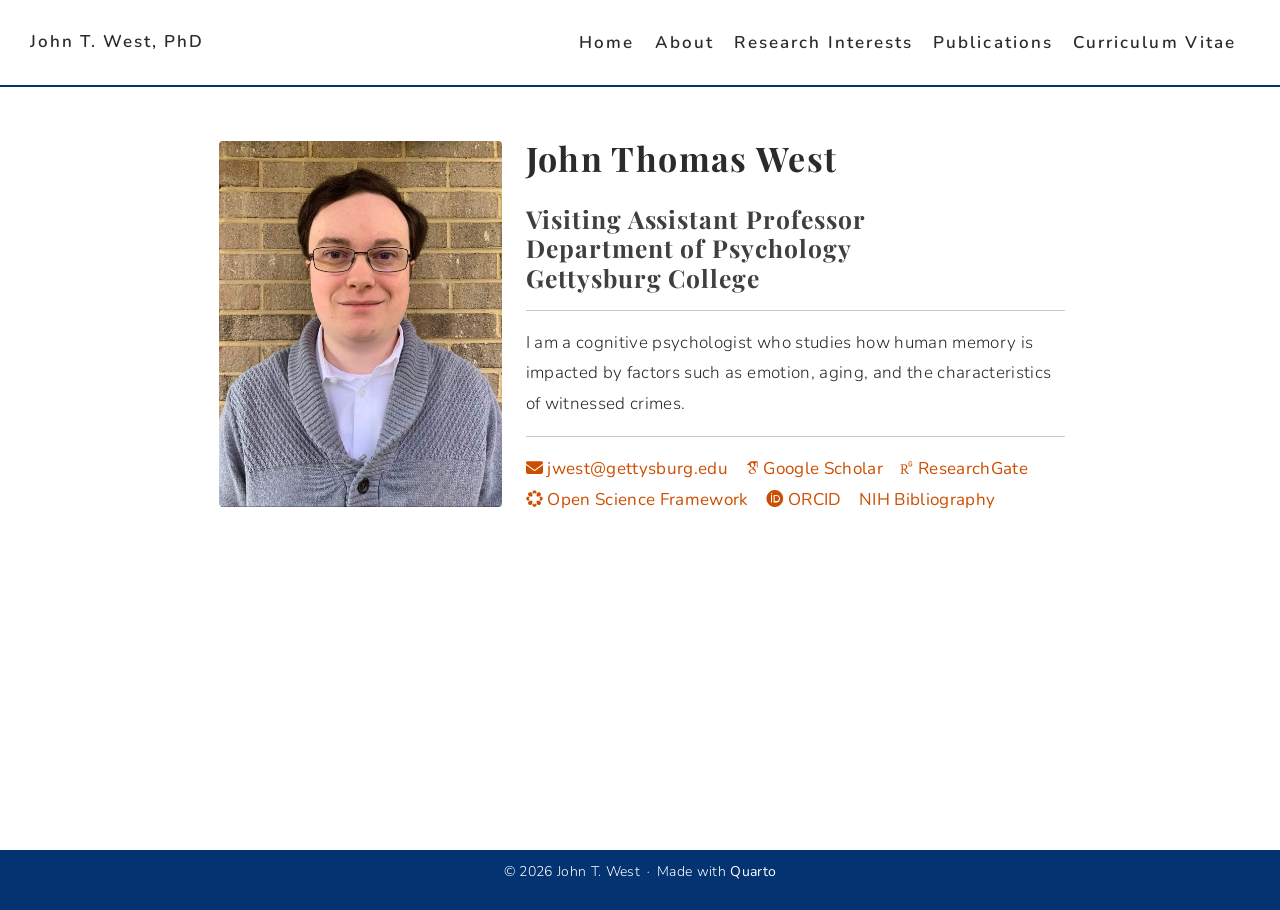
==== commit 1503ca62: "Typo fix" ====
--- a/docs/index.html
+++ b/docs/index.html
@@ -2,23 +2,17 @@
 <html xmlns="http://www.w3.org/1999/xhtml" lang="en" xml:lang="en"><head>
 
 <meta charset="utf-8">
-<meta name="generator" content="quarto-1.10.18">
+<meta name="generator" content="quarto-1.6.42">
 
 <meta name="viewport" content="width=device-width, initial-scale=1.0, user-scalable=yes">
 
 
 <title>John T. West, PhD</title>
 <style>
-/* Default styles provided by pandoc.
-** See https://pandoc.org/MANUAL.html#variables-for-html for config info.
-*/
+code{white-space: pre-wrap;}
 span.smallcaps{font-variant: small-caps;}
-div.columns{display: flex; gap: 1.5em;}
-div.column{flex: auto;}
-@media screen {
-div.columns{gap: min(4vw, 1.5em);}
-div.column{overflow-x: auto;}
-}
+div.columns{display: flex; gap: min(4vw, 1.5em);}
+div.column{flex: auto; overflow-x: auto;}
 div.hanging-indent{margin-left: 1.5em; text-indent: -1.5em;}
 ul.task-list{list-style: none;}
 ul.task-list li input[type="checkbox"] {
@@ -36,16 +30,15 @@
 <script src="site_libs/quarto-search/fuse.min.js"></script>
 <script src="site_libs/quarto-search/quarto-search.js"></script>
 <meta name="quarto:offset" content="./">
-<script src="site_libs/quarto-html/quarto.js" type="module"></script>
-<script src="site_libs/quarto-html/tabsets/tabsets.js" type="module"></script>
+<script src="site_libs/quarto-html/quarto.js"></script>
 <script src="site_libs/quarto-html/popper.min.js"></script>
 <script src="site_libs/quarto-html/tippy.umd.min.js"></script>
 <script src="site_libs/quarto-html/anchor.min.js"></script>
 <link href="site_libs/quarto-html/tippy.css" rel="stylesheet">
-<link href="site_libs/quarto-html/quarto-syntax-highlighting-64a204ab8560d761af7679ceaba22944.css" rel="stylesheet" id="quarto-text-highlighting-styles">
+<link href="site_libs/quarto-html/quarto-syntax-highlighting-2f5df379a58b258e96c21c0638c20c03.css" rel="stylesheet" id="quarto-text-highlighting-styles">
 <script src="site_libs/bootstrap/bootstrap.min.js"></script>
 <link href="site_libs/bootstrap/bootstrap-icons.css" rel="stylesheet">
-<link href="site_libs/bootstrap/bootstrap-8e6b26d003afc90dbb8a5f164852d6d5.min.css" rel="stylesheet" append-hash="true" id="quarto-bootstrap" data-mode="light">
+<link href="site_libs/bootstrap/bootstrap-82bb28837ec74653b082b714668620c8.min.css" rel="stylesheet" append-hash="true" id="quarto-bootstrap" data-mode="light">
 <link href="site_libs/quarto-contrib/fontawesome6-6.7.2/all.min.css" rel="stylesheet">
 <link href="site_libs/quarto-contrib/fontawesome6-6.7.2/latex-fontsize.css" rel="stylesheet">
 <link href="site_libs/quarto-contrib/academicons-1.9.4/all.css" rel="stylesheet">
@@ -82,7 +75,7 @@
 <link rel="stylesheet" href="styles.css">
 </head>
 
-<body class="nav-fixed quarto-light">
+<body class="nav-fixed">
 
 <div id="quarto-search-results"></div>
   <header id="quarto-header" class="headroom fixed-top">
@@ -145,7 +138,10 @@
 
 
 <div class="column-page">
-<div class="quarto-layout-panel" data-layout="[35, 65]" style="align-items: flex-start; gap: 2rem; padding: 1.5rem 0 0 0;">
+<div>
+
+</div>
+<div class="quarto-layout-panel" style="align-items: flex-start; gap: 2rem; padding: 1.5rem 0 0 0;" data-layout="[35, 65]">
 <div class="quarto-layout-row">
 <div class="quarto-layout-cell" style="flex-basis: 35.0%;justify-content: center;">
 <p><img src="img/John West professional photo - 2021.jpg" class="img-fluid" style="border-radius: 4px; width: 100%;"></p>
@@ -168,243 +164,236 @@
 
 </main> <!-- /main -->
 <script id="quarto-html-after-body" type="application/javascript">
-  window.document.addEventListener("DOMContentLoaded", function (event) {
-    const icon = "";
-    const anchorJS = new window.AnchorJS();
-    anchorJS.options = {
-      placement: 'right',
-      icon: icon
-    };
-    anchorJS.add('.anchored');
-    const isCodeAnnotation = (el) => {
-      for (const clz of el.classList) {
-        if (clz.startsWith('code-annotation-')) {                     
-          return true;
-        }
-      }
-      return false;
-    }
-    const onCopySuccess = function(e) {
-      // button target
-      const button = e.trigger;
-      // don't keep focus
-      button.blur();
-      // flash "checked"
-      button.classList.add('code-copy-button-checked');
-      var currentTitle = button.getAttribute("title");
-      button.setAttribute("title", "Copied!");
-      let tooltip;
-      if (window.bootstrap) {
-        button.setAttribute("data-bs-toggle", "tooltip");
-        button.setAttribute("data-bs-placement", "left");
-        button.setAttribute("data-bs-title", "Copied!");
-        tooltip = new bootstrap.Tooltip(button, 
-          { trigger: "manual", 
-            customClass: "code-copy-button-tooltip",
-            offset: [0, -8]});
-        tooltip.show();    
-      }
-      setTimeout(function() {
-        if (tooltip) {
-          tooltip.hide();
-          button.removeAttribute("data-bs-title");
-          button.removeAttribute("data-bs-toggle");
-          button.removeAttribute("data-bs-placement");
-        }
-        button.setAttribute("title", currentTitle);
-        button.classList.remove('code-copy-button-checked');
-      }, 1000);
-      // clear code selection
-      e.clearSelection();
-    }
-    const getTextToCopy = function(trigger) {
-      const outerScaffold = trigger.parentElement.cloneNode(true);
-      const codeEl = outerScaffold.querySelector('code');
+window.document.addEventListener("DOMContentLoaded", function (event) {
+  const toggleBodyColorMode = (bsSheetEl) => {
+    const mode = bsSheetEl.getAttribute("data-mode");
+    const bodyEl = window.document.querySelector("body");
+    if (mode === "dark") {
+      bodyEl.classList.add("quarto-dark");
+      bodyEl.classList.remove("quarto-light");
+    } else {
+      bodyEl.classList.add("quarto-light");
+      bodyEl.classList.remove("quarto-dark");
+    }
+  }
+  const toggleBodyColorPrimary = () => {
+    const bsSheetEl = window.document.querySelector("link#quarto-bootstrap");
+    if (bsSheetEl) {
+      toggleBodyColorMode(bsSheetEl);
+    }
+  }
+  toggleBodyColorPrimary();  
+  const icon = "";
+  const anchorJS = new window.AnchorJS();
+  anchorJS.options = {
+    placement: 'right',
+    icon: icon
+  };
+  anchorJS.add('.anchored');
+  const isCodeAnnotation = (el) => {
+    for (const clz of el.classList) {
+      if (clz.startsWith('code-annotation-')) {                     
+        return true;
+      }
+    }
+    return false;
+  }
+  const onCopySuccess = function(e) {
+    // button target
+    const button = e.trigger;
+    // don't keep focus
+    button.blur();
+    // flash "checked"
+    button.classList.add('code-copy-button-checked');
+    var currentTitle = button.getAttribute("title");
+    button.setAttribute("title", "Copied!");
+    let tooltip;
+    if (window.bootstrap) {
+      button.setAttribute("data-bs-toggle", "tooltip");
+      button.setAttribute("data-bs-placement", "left");
+      button.setAttribute("data-bs-title", "Copied!");
+      tooltip = new bootstrap.Tooltip(button, 
+        { trigger: "manual", 
+          customClass: "code-copy-button-tooltip",
+          offset: [0, -8]});
+      tooltip.show();    
+    }
+    setTimeout(function() {
+      if (tooltip) {
+        tooltip.hide();
+        button.removeAttribute("data-bs-title");
+        button.removeAttribute("data-bs-toggle");
+        button.removeAttribute("data-bs-placement");
+      }
+      button.setAttribute("title", currentTitle);
+      button.classList.remove('code-copy-button-checked');
+    }, 1000);
+    // clear code selection
+    e.clearSelection();
+  }
+  const getTextToCopy = function(trigger) {
+      const codeEl = trigger.previousElementSibling.cloneNode(true);
       for (const childEl of codeEl.children) {
         if (isCodeAnnotation(childEl)) {
           childEl.remove();
         }
       }
       return codeEl.innerText;
-    }
-    const clipboard = new window.ClipboardJS('.code-copy-button:not([data-in-quarto-modal])', {
-      text: getTextToCopy
+  }
+  const clipboard = new window.ClipboardJS('.code-copy-button:not([data-in-quarto-modal])', {
+    text: getTextToCopy
+  });
+  clipboard.on('success', onCopySuccess);
+  if (window.document.getElementById('quarto-embedded-source-code-modal')) {
+    const clipboardModal = new window.ClipboardJS('.code-copy-button[data-in-quarto-modal]', {
+      text: getTextToCopy,
+      container: window.document.getElementById('quarto-embedded-source-code-modal')
     });
-    clipboard.on('success', onCopySuccess);
-    if (window.document.getElementById('quarto-embedded-source-code-modal')) {
-      const clipboardModal = new window.ClipboardJS('.code-copy-button[data-in-quarto-modal]', {
-        text: getTextToCopy,
-        container: window.document.getElementById('quarto-embedded-source-code-modal')
-      });
-      clipboardModal.on('success', onCopySuccess);
-    }
-      var localhostRegex = new RegExp(/^(?:http|https):\/\/localhost\:?[0-9]*\//);
-      var mailtoRegex = new RegExp(/^mailto:/);
-        var filterRegex = new RegExp('/' + window.location.host + '/');
-      var isInternal = (href) => {
-          return filterRegex.test(href) || localhostRegex.test(href) || mailtoRegex.test(href);
-      }
-      // Inspect non-navigation links and adorn them if external
-     var links = window.document.querySelectorAll('a[href]:not(.nav-link):not(.navbar-brand):not(.toc-action):not(.sidebar-link):not(.sidebar-item-toggle):not(.pagination-link):not(.no-external):not([aria-hidden]):not(.dropdown-item):not(.quarto-navigation-tool):not(.about-link)');
-      for (var i=0; i<links.length; i++) {
-        const link = links[i];
-        if (!isInternal(link.href)) {
-          // undo the damage that might have been done by quarto-nav.js in the case of
-          // links that we want to consider external
-          if (link.dataset.originalHref !== undefined) {
-            link.href = link.dataset.originalHref;
+    clipboardModal.on('success', onCopySuccess);
+  }
+    var localhostRegex = new RegExp(/^(?:http|https):\/\/localhost\:?[0-9]*\//);
+    var mailtoRegex = new RegExp(/^mailto:/);
+      var filterRegex = new RegExp('/' + window.location.host + '/');
+    var isInternal = (href) => {
+        return filterRegex.test(href) || localhostRegex.test(href) || mailtoRegex.test(href);
+    }
+    // Inspect non-navigation links and adorn them if external
+ 	var links = window.document.querySelectorAll('a[href]:not(.nav-link):not(.navbar-brand):not(.toc-action):not(.sidebar-link):not(.sidebar-item-toggle):not(.pagination-link):not(.no-external):not([aria-hidden]):not(.dropdown-item):not(.quarto-navigation-tool):not(.about-link)');
+    for (var i=0; i<links.length; i++) {
+      const link = links[i];
+      if (!isInternal(link.href)) {
+        // undo the damage that might have been done by quarto-nav.js in the case of
+        // links that we want to consider external
+        if (link.dataset.originalHref !== undefined) {
+          link.href = link.dataset.originalHref;
+        }
+      }
+    }
+  function tippyHover(el, contentFn, onTriggerFn, onUntriggerFn) {
+    const config = {
+      allowHTML: true,
+      maxWidth: 500,
+      delay: 100,
+      arrow: false,
+      appendTo: function(el) {
+          return el.parentElement;
+      },
+      interactive: true,
+      interactiveBorder: 10,
+      theme: 'quarto',
+      placement: 'bottom-start',
+    };
+    if (contentFn) {
+      config.content = contentFn;
+    }
+    if (onTriggerFn) {
+      config.onTrigger = onTriggerFn;
+    }
+    if (onUntriggerFn) {
+      config.onUntrigger = onUntriggerFn;
+    }
+    window.tippy(el, config); 
+  }
+  const noterefs = window.document.querySelectorAll('a[role="doc-noteref"]');
+  for (var i=0; i<noterefs.length; i++) {
+    const ref = noterefs[i];
+    tippyHover(ref, function() {
+      // use id or data attribute instead here
+      let href = ref.getAttribute('data-footnote-href') || ref.getAttribute('href');
+      try { href = new URL(href).hash; } catch {}
+      const id = href.replace(/^#\/?/, "");
+      const note = window.document.getElementById(id);
+      if (note) {
+        return note.innerHTML;
+      } else {
+        return "";
+      }
+    });
+  }
+  const xrefs = window.document.querySelectorAll('a.quarto-xref');
+  const processXRef = (id, note) => {
+    // Strip column container classes
+    const stripColumnClz = (el) => {
+      el.classList.remove("page-full", "page-columns");
+      if (el.children) {
+        for (const child of el.children) {
+          stripColumnClz(child);
+        }
+      }
+    }
+    stripColumnClz(note)
+    if (id === null || id.startsWith('sec-')) {
+      // Special case sections, only their first couple elements
+      const container = document.createElement("div");
+      if (note.children && note.children.length > 2) {
+        container.appendChild(note.children[0].cloneNode(true));
+        for (let i = 1; i < note.children.length; i++) {
+          const child = note.children[i];
+          if (child.tagName === "P" && child.innerText === "") {
+            continue;
+          } else {
+            container.appendChild(child.cloneNode(true));
+            break;
           }
         }
-      }
-    function tippyHover(el, contentFn, onTriggerFn, onUntriggerFn) {
-      const config = {
-        allowHTML: true,
-        maxWidth: 500,
-        delay: 100,
-        arrow: false,
-        appendTo: function(el) {
-            return el.parentElement;
-        },
-        interactive: true,
-        interactiveBorder: 10,
-        theme: 'quarto',
-        placement: 'bottom-start',
-      };
-      if (contentFn) {
-        config.content = contentFn;
-      }
-      if (onTriggerFn) {
-        config.onTrigger = onTriggerFn;
-      }
-      if (onUntriggerFn) {
-        config.onUntrigger = onUntriggerFn;
-      }
-      window.tippy(el, config); 
-    }
-    const noterefs = window.document.querySelectorAll('a[role="doc-noteref"]');
-    for (var i=0; i<noterefs.length; i++) {
-      const ref = noterefs[i];
-      tippyHover(ref, function() {
-        // use id or data attribute instead here
-        let href = ref.getAttribute('data-footnote-href') || ref.getAttribute('href');
-        try { href = new URL(href).hash; } catch {}
-        const id = href.replace(/^#\/?/, "");
-        const note = window.document.getElementById(id);
-        if (note) {
-          return note.innerHTML;
-        } else {
-          return "";
-        }
-      });
-    }
-    const xrefs = window.document.querySelectorAll('a.quarto-xref');
-    const processXRef = (id, note) => {
-      // Strip column container classes
-      const stripColumnClz = (el) => {
-        el.classList.remove("page-full", "page-columns");
-        if (el.children) {
-          for (const child of el.children) {
-            stripColumnClz(child);
-          }
-        }
-      }
-      stripColumnClz(note)
-      if (id === null || id.startsWith('sec-')) {
-        // Special case sections, only their first couple elements
-        const container = document.createElement("div");
-        if (note.children && note.children.length > 2) {
-          container.appendChild(note.children[0].cloneNode(true));
-          for (let i = 1; i < note.children.length; i++) {
-            const child = note.children[i];
-            if (child.tagName === "P" && child.innerText === "") {
-              continue;
-            } else {
-              container.appendChild(child.cloneNode(true));
-              break;
-            }
-          }
-          if (window.Quarto?.typesetMath) {
-            window.Quarto.typesetMath(container);
-          }
-          return container.innerHTML
-        } else {
-          if (window.Quarto?.typesetMath) {
-            window.Quarto.typesetMath(note);
-          }
-          return note.innerHTML;
-        }
+        if (window.Quarto?.typesetMath) {
+          window.Quarto.typesetMath(container);
+        }
+        return container.innerHTML
       } else {
-        // Remove any anchor links if they are present
-        const anchorLink = note.querySelector('a.anchorjs-link');
-        if (anchorLink) {
-          anchorLink.remove();
-        }
         if (window.Quarto?.typesetMath) {
           window.Quarto.typesetMath(note);
         }
-        if (note.classList.contains("callout")) {
-          return note.outerHTML;
-        } else {
-          return note.innerHTML;
-        }
-      }
-    }
-    for (var i=0; i<xrefs.length; i++) {
-      const xref = xrefs[i];
-      tippyHover(xref, undefined, function(instance) {
-        instance.disable();
-        let url = xref.getAttribute('href');
-        let hash = undefined; 
-        if (url.startsWith('#')) {
-          hash = url;
-        } else {
-          try { hash = new URL(url).hash; } catch {}
-        }
-        if (hash) {
-          const id = hash.replace(/^#\/?/, "");
-          const note = window.document.getElementById(id);
-          if (note !== null) {
-            try {
-              const html = processXRef(id, note.cloneNode(true));
-              instance.setContent(html);
-            } finally {
-              instance.enable();
-              instance.show();
-            }
-          } else {
-            // See if we can fetch this
-            fetch(url.split('#')[0])
-            .then(res => res.text())
-            .then(html => {
-              const parser = new DOMParser();
-              const htmlDoc = parser.parseFromString(html, "text/html");
-              const note = htmlDoc.getElementById(id);
-              if (note !== null) {
-                const html = processXRef(id, note);
-                instance.setContent(html);
-              } 
-            }).finally(() => {
-              instance.enable();
-              instance.show();
-            });
+        return note.innerHTML;
+      }
+    } else {
+      // Remove any anchor links if they are present
+      const anchorLink = note.querySelector('a.anchorjs-link');
+      if (anchorLink) {
+        anchorLink.remove();
+      }
+      if (window.Quarto?.typesetMath) {
+        window.Quarto.typesetMath(note);
+      }
+      if (note.classList.contains("callout")) {
+        return note.outerHTML;
+      } else {
+        return note.innerHTML;
+      }
+    }
+  }
+  for (var i=0; i<xrefs.length; i++) {
+    const xref = xrefs[i];
+    tippyHover(xref, undefined, function(instance) {
+      instance.disable();
+      let url = xref.getAttribute('href');
+      let hash = undefined; 
+      if (url.startsWith('#')) {
+        hash = url;
+      } else {
+        try { hash = new URL(url).hash; } catch {}
+      }
+      if (hash) {
+        const id = hash.replace(/^#\/?/, "");
+        const note = window.document.getElementById(id);
+        if (note !== null) {
+          try {
+            const html = processXRef(id, note.cloneNode(true));
+            instance.setContent(html);
+          } finally {
+            instance.enable();
+            instance.show();
           }
         } else {
-          // See if we can fetch a full url (with no hash to target)
-          // This is a special case and we should probably do some content thinning / targeting
-          fetch(url)
+          // See if we can fetch this
+          fetch(url.split('#')[0])
           .then(res => res.text())
           .then(html => {
             const parser = new DOMParser();
             const htmlDoc = parser.parseFromString(html, "text/html");
-            const note = htmlDoc.querySelector('main.content');
+            const note = htmlDoc.getElementById(id);
             if (note !== null) {
-              // This should only happen for chapter cross references
-              // (since there is no id in the URL)
-              // remove the first header
-              if (note.children.length > 0 && note.children[0].tagName === "HEADER") {
-                note.children[0].remove();
-              }
-              const html = processXRef(null, note);
+              const html = processXRef(id, note);
               instance.setContent(html);
             } 
           }).finally(() => {
@@ -412,161 +401,185 @@
             instance.show();
           });
         }
-      }, function(instance) {
+      } else {
+        // See if we can fetch a full url (with no hash to target)
+        // This is a special case and we should probably do some content thinning / targeting
+        fetch(url)
+        .then(res => res.text())
+        .then(html => {
+          const parser = new DOMParser();
+          const htmlDoc = parser.parseFromString(html, "text/html");
+          const note = htmlDoc.querySelector('main.content');
+          if (note !== null) {
+            // This should only happen for chapter cross references
+            // (since there is no id in the URL)
+            // remove the first header
+            if (note.children.length > 0 && note.children[0].tagName === "HEADER") {
+              note.children[0].remove();
+            }
+            const html = processXRef(null, note);
+            instance.setContent(html);
+          } 
+        }).finally(() => {
+          instance.enable();
+          instance.show();
+        });
+      }
+    }, function(instance) {
+    });
+  }
+      let selectedAnnoteEl;
+      const selectorForAnnotation = ( cell, annotation) => {
+        let cellAttr = 'data-code-cell="' + cell + '"';
+        let lineAttr = 'data-code-annotation="' +  annotation + '"';
+        const selector = 'span[' + cellAttr + '][' + lineAttr + ']';
+        return selector;
+      }
+      const selectCodeLines = (annoteEl) => {
+        const doc = window.document;
+        const targetCell = annoteEl.getAttribute("data-target-cell");
+        const targetAnnotation = annoteEl.getAttribute("data-target-annotation");
+        const annoteSpan = window.document.querySelector(selectorForAnnotation(targetCell, targetAnnotation));
+        const lines = annoteSpan.getAttribute("data-code-lines").split(",");
+        const lineIds = lines.map((line) => {
+          return targetCell + "-" + line;
+        })
+        let top = null;
+        let height = null;
+        let parent = null;
+        if (lineIds.length > 0) {
+            //compute the position of the single el (top and bottom and make a div)
+            const el = window.document.getElementById(lineIds[0]);
+            top = el.offsetTop;
+            height = el.offsetHeight;
+            parent = el.parentElement.parentElement;
+          if (lineIds.length > 1) {
+            const lastEl = window.document.getElementById(lineIds[lineIds.length - 1]);
+            const bottom = lastEl.offsetTop + lastEl.offsetHeight;
+            height = bottom - top;
+          }
+          if (top !== null && height !== null && parent !== null) {
+            // cook up a div (if necessary) and position it 
+            let div = window.document.getElementById("code-annotation-line-highlight");
+            if (div === null) {
+              div = window.document.createElement("div");
+              div.setAttribute("id", "code-annotation-line-highlight");
+              div.style.position = 'absolute';
+              parent.appendChild(div);
+            }
+            div.style.top = top - 2 + "px";
+            div.style.height = height + 4 + "px";
+            div.style.left = 0;
+            let gutterDiv = window.document.getElementById("code-annotation-line-highlight-gutter");
+            if (gutterDiv === null) {
+              gutterDiv = window.document.createElement("div");
+              gutterDiv.setAttribute("id", "code-annotation-line-highlight-gutter");
+              gutterDiv.style.position = 'absolute';
+              const codeCell = window.document.getElementById(targetCell);
+              const gutter = codeCell.querySelector('.code-annotation-gutter');
+              gutter.appendChild(gutterDiv);
+            }
+            gutterDiv.style.top = top - 2 + "px";
+            gutterDiv.style.height = height + 4 + "px";
+          }
+          selectedAnnoteEl = annoteEl;
+        }
+      };
+      const unselectCodeLines = () => {
+        const elementsIds = ["code-annotation-line-highlight", "code-annotation-line-highlight-gutter"];
+        elementsIds.forEach((elId) => {
+          const div = window.document.getElementById(elId);
+          if (div) {
+            div.remove();
+          }
+        });
+        selectedAnnoteEl = undefined;
+      };
+        // Handle positioning of the toggle
+    window.addEventListener(
+      "resize",
+      throttle(() => {
+        elRect = undefined;
+        if (selectedAnnoteEl) {
+          selectCodeLines(selectedAnnoteEl);
+        }
+      }, 10)
+    );
+    function throttle(fn, ms) {
+    let throttle = false;
+    let timer;
+      return (...args) => {
+        if(!throttle) { // first call gets through
+            fn.apply(this, args);
+            throttle = true;
+        } else { // all the others get throttled
+            if(timer) clearTimeout(timer); // cancel #2
+            timer = setTimeout(() => {
+              fn.apply(this, args);
+              timer = throttle = false;
+            }, ms);
+        }
+      };
+    }
+      // Attach click handler to the DT
+      const annoteDls = window.document.querySelectorAll('dt[data-target-cell]');
+      for (const annoteDlNode of annoteDls) {
+        annoteDlNode.addEventListener('click', (event) => {
+          const clickedEl = event.target;
+          if (clickedEl !== selectedAnnoteEl) {
+            unselectCodeLines();
+            const activeEl = window.document.querySelector('dt[data-target-cell].code-annotation-active');
+            if (activeEl) {
+              activeEl.classList.remove('code-annotation-active');
+            }
+            selectCodeLines(clickedEl);
+            clickedEl.classList.add('code-annotation-active');
+          } else {
+            // Unselect the line
+            unselectCodeLines();
+            clickedEl.classList.remove('code-annotation-active');
+          }
+        });
+      }
+  const findCites = (el) => {
+    const parentEl = el.parentElement;
+    if (parentEl) {
+      const cites = parentEl.dataset.cites;
+      if (cites) {
+        return {
+          el,
+          cites: cites.split(' ')
+        };
+      } else {
+        return findCites(el.parentElement)
+      }
+    } else {
+      return undefined;
+    }
+  };
+  var bibliorefs = window.document.querySelectorAll('a[role="doc-biblioref"]');
+  for (var i=0; i<bibliorefs.length; i++) {
+    const ref = bibliorefs[i];
+    const citeInfo = findCites(ref);
+    if (citeInfo) {
+      tippyHover(citeInfo.el, function() {
+        var popup = window.document.createElement('div');
+        citeInfo.cites.forEach(function(cite) {
+          var citeDiv = window.document.createElement('div');
+          citeDiv.classList.add('hanging-indent');
+          citeDiv.classList.add('csl-entry');
+          var biblioDiv = window.document.getElementById('ref-' + cite);
+          if (biblioDiv) {
+            citeDiv.innerHTML = biblioDiv.innerHTML;
+          }
+          popup.appendChild(citeDiv);
+        });
+        return popup.innerHTML;
       });
     }
-        let selectedAnnoteEl;
-        const selectorForAnnotation = ( cell, annotation) => {
-          let cellAttr = 'data-code-cell="' + cell + '"';
-          let lineAttr = 'data-code-annotation="' +  annotation + '"';
-          const selector = 'span[' + cellAttr + '][' + lineAttr + ']';
-          return selector;
-        }
-        const selectCodeLines = (annoteEl) => {
-          const doc = window.document;
-          const targetCell = annoteEl.getAttribute("data-target-cell");
-          const targetAnnotation = annoteEl.getAttribute("data-target-annotation");
-          const annoteSpan = window.document.querySelector(selectorForAnnotation(targetCell, targetAnnotation));
-          const lines = annoteSpan.getAttribute("data-code-lines").split(",");
-          const lineIds = lines.map((line) => {
-            return targetCell + "-" + line;
-          })
-          let top = null;
-          let height = null;
-          let parent = null;
-          if (lineIds.length > 0) {
-              //compute the position of the single el (top and bottom and make a div)
-              const el = window.document.getElementById(lineIds[0]);
-              top = el.offsetTop;
-              height = el.offsetHeight;
-              parent = el.parentElement.parentElement;
-            if (lineIds.length > 1) {
-              const lastEl = window.document.getElementById(lineIds[lineIds.length - 1]);
-              const bottom = lastEl.offsetTop + lastEl.offsetHeight;
-              height = bottom - top;
-            }
-            if (top !== null && height !== null && parent !== null) {
-              // cook up a div (if necessary) and position it 
-              let div = window.document.getElementById("code-annotation-line-highlight");
-              if (div === null) {
-                div = window.document.createElement("div");
-                div.setAttribute("id", "code-annotation-line-highlight");
-                div.style.position = 'absolute';
-                parent.appendChild(div);
-              }
-              div.style.top = top - 2 + "px";
-              div.style.height = height + 4 + "px";
-              div.style.left = 0;
-              let gutterDiv = window.document.getElementById("code-annotation-line-highlight-gutter");
-              if (gutterDiv === null) {
-                gutterDiv = window.document.createElement("div");
-                gutterDiv.setAttribute("id", "code-annotation-line-highlight-gutter");
-                gutterDiv.style.position = 'absolute';
-                const codeCell = window.document.getElementById(targetCell);
-                const gutter = codeCell.querySelector('.code-annotation-gutter');
-                gutter.appendChild(gutterDiv);
-              }
-              gutterDiv.style.top = top - 2 + "px";
-              gutterDiv.style.height = height + 4 + "px";
-            }
-            selectedAnnoteEl = annoteEl;
-          }
-        };
-        const unselectCodeLines = () => {
-          const elementsIds = ["code-annotation-line-highlight", "code-annotation-line-highlight-gutter"];
-          elementsIds.forEach((elId) => {
-            const div = window.document.getElementById(elId);
-            if (div) {
-              div.remove();
-            }
-          });
-          selectedAnnoteEl = undefined;
-        };
-          // Handle positioning of the toggle
-      window.addEventListener(
-        "resize",
-        throttle(() => {
-          elRect = undefined;
-          if (selectedAnnoteEl) {
-            selectCodeLines(selectedAnnoteEl);
-          }
-        }, 10)
-      );
-      function throttle(fn, ms) {
-      let throttle = false;
-      let timer;
-        return (...args) => {
-          if(!throttle) { // first call gets through
-              fn.apply(this, args);
-              throttle = true;
-          } else { // all the others get throttled
-              if(timer) clearTimeout(timer); // cancel #2
-              timer = setTimeout(() => {
-                fn.apply(this, args);
-                timer = throttle = false;
-              }, ms);
-          }
-        };
-      }
-        // Attach click handler to the DT
-        const annoteDls = window.document.querySelectorAll('dt[data-target-cell]');
-        for (const annoteDlNode of annoteDls) {
-          annoteDlNode.addEventListener('click', (event) => {
-            const clickedEl = event.target;
-            if (clickedEl !== selectedAnnoteEl) {
-              unselectCodeLines();
-              const activeEl = window.document.querySelector('dt[data-target-cell].code-annotation-active');
-              if (activeEl) {
-                activeEl.classList.remove('code-annotation-active');
-              }
-              selectCodeLines(clickedEl);
-              clickedEl.classList.add('code-annotation-active');
-            } else {
-              // Unselect the line
-              unselectCodeLines();
-              clickedEl.classList.remove('code-annotation-active');
-            }
-          });
-        }
-    const findCites = (el) => {
-      const parentEl = el.parentElement;
-      if (parentEl) {
-        const cites = parentEl.dataset.cites;
-        if (cites) {
-          return {
-            el,
-            cites: cites.split(' ')
-          };
-        } else {
-          return findCites(el.parentElement)
-        }
-      } else {
-        return undefined;
-      }
-    };
-    var bibliorefs = window.document.querySelectorAll('a[role="doc-biblioref"]');
-    for (var i=0; i<bibliorefs.length; i++) {
-      const ref = bibliorefs[i];
-      const citeInfo = findCites(ref);
-      if (citeInfo) {
-        tippyHover(citeInfo.el, function() {
-          var popup = window.document.createElement('div');
-          citeInfo.cites.forEach(function(cite) {
-            var citeDiv = window.document.createElement('div');
-            citeDiv.classList.add('hanging-indent');
-            citeDiv.classList.add('csl-entry');
-            var biblioDiv = window.document.getElementById('ref-' + cite);
-            if (biblioDiv) {
-              citeDiv.innerHTML = biblioDiv.innerHTML;
-            }
-            popup.appendChild(citeDiv);
-          });
-          return popup.innerHTML;
-        });
-      }
-    }
-  });
-  </script>
+  }
+});
+</script>
 </div> <!-- /content -->
 <footer class="footer">
   <div class="nav-footer">
--- a/docs/site_libs/quarto-html/quarto-syntax-highlighting-2f5df379a58b258e96c21c0638c20c03.css
+++ b/docs/site_libs/quarto-html/quarto-syntax-highlighting-2f5df379a58b258e96c21c0638c20c03.css
@@ -0,0 +1,205 @@
+/* quarto syntax highlight colors */
+:root {
+  --quarto-hl-ot-color: #003B4F;
+  --quarto-hl-at-color: #657422;
+  --quarto-hl-ss-color: #20794D;
+  --quarto-hl-an-color: #5E5E5E;
+  --quarto-hl-fu-color: #4758AB;
+  --quarto-hl-st-color: #20794D;
+  --quarto-hl-cf-color: #003B4F;
+  --quarto-hl-op-color: #5E5E5E;
+  --quarto-hl-er-color: #AD0000;
+  --quarto-hl-bn-color: #AD0000;
+  --quarto-hl-al-color: #AD0000;
+  --quarto-hl-va-color: #111111;
+  --quarto-hl-bu-color: inherit;
+  --quarto-hl-ex-color: inherit;
+  --quarto-hl-pp-color: #AD0000;
+  --quarto-hl-in-color: #5E5E5E;
+  --quarto-hl-vs-color: #20794D;
+  --quarto-hl-wa-color: #5E5E5E;
+  --quarto-hl-do-color: #5E5E5E;
+  --quarto-hl-im-color: #00769E;
+  --quarto-hl-ch-color: #20794D;
+  --quarto-hl-dt-color: #AD0000;
+  --quarto-hl-fl-color: #AD0000;
+  --quarto-hl-co-color: #5E5E5E;
+  --quarto-hl-cv-color: #5E5E5E;
+  --quarto-hl-cn-color: #8f5902;
+  --quarto-hl-sc-color: #5E5E5E;
+  --quarto-hl-dv-color: #AD0000;
+  --quarto-hl-kw-color: #003B4F;
+}
+
+/* other quarto variables */
+:root {
+  --quarto-font-monospace: SFMono-Regular, Menlo, Monaco, Consolas, "Liberation Mono", "Courier New", monospace;
+}
+
+pre > code.sourceCode > span {
+  color: #003B4F;
+}
+
+code span {
+  color: #003B4F;
+}
+
+code.sourceCode > span {
+  color: #003B4F;
+}
+
+div.sourceCode,
+div.sourceCode pre.sourceCode {
+  color: #003B4F;
+}
+
+code span.ot {
+  color: #003B4F;
+  font-style: inherit;
+}
+
+code span.at {
+  color: #657422;
+  font-style: inherit;
+}
+
+code span.ss {
+  color: #20794D;
+  font-style: inherit;
+}
+
+code span.an {
+  color: #5E5E5E;
+  font-style: inherit;
+}
+
+code span.fu {
+  color: #4758AB;
+  font-style: inherit;
+}
+
+code span.st {
+  color: #20794D;
+  font-style: inherit;
+}
+
+code span.cf {
+  color: #003B4F;
+  font-weight: bold;
+  font-style: inherit;
+}
+
+code span.op {
+  color: #5E5E5E;
+  font-style: inherit;
+}
+
+code span.er {
+  color: #AD0000;
+  font-style: inherit;
+}
+
+code span.bn {
+  color: #AD0000;
+  font-style: inherit;
+}
+
+code span.al {
+  color: #AD0000;
+  font-style: inherit;
+}
+
+code span.va {
+  color: #111111;
+  font-style: inherit;
+}
+
+code span.bu {
+  font-style: inherit;
+}
+
+code span.ex {
+  font-style: inherit;
+}
+
+code span.pp {
+  color: #AD0000;
+  font-style: inherit;
+}
+
+code span.in {
+  color: #5E5E5E;
+  font-style: inherit;
+}
+
+code span.vs {
+  color: #20794D;
+  font-style: inherit;
+}
+
+code span.wa {
+  color: #5E5E5E;
+  font-style: italic;
+}
+
+code span.do {
+  color: #5E5E5E;
+  font-style: italic;
+}
+
+code span.im {
+  color: #00769E;
+  font-style: inherit;
+}
+
+code span.ch {
+  color: #20794D;
+  font-style: inherit;
+}
+
+code span.dt {
+  color: #AD0000;
+  font-style: inherit;
+}
+
+code span.fl {
+  color: #AD0000;
+  font-style: inherit;
+}
+
+code span.co {
+  color: #5E5E5E;
+  font-style: inherit;
+}
+
+code span.cv {
+  color: #5E5E5E;
+  font-style: italic;
+}
+
+code span.cn {
+  color: #8f5902;
+  font-style: inherit;
+}
+
+code span.sc {
+  color: #5E5E5E;
+  font-style: inherit;
+}
+
+code span.dv {
+  color: #AD0000;
+  font-style: inherit;
+}
+
+code span.kw {
+  color: #003B4F;
+  font-weight: bold;
+  font-style: inherit;
+}
+
+.prevent-inlining {
+  content: "</";
+}
+
+/*# sourceMappingURL=35eb38a806ee71ea6d2563be2308c832.css.map */
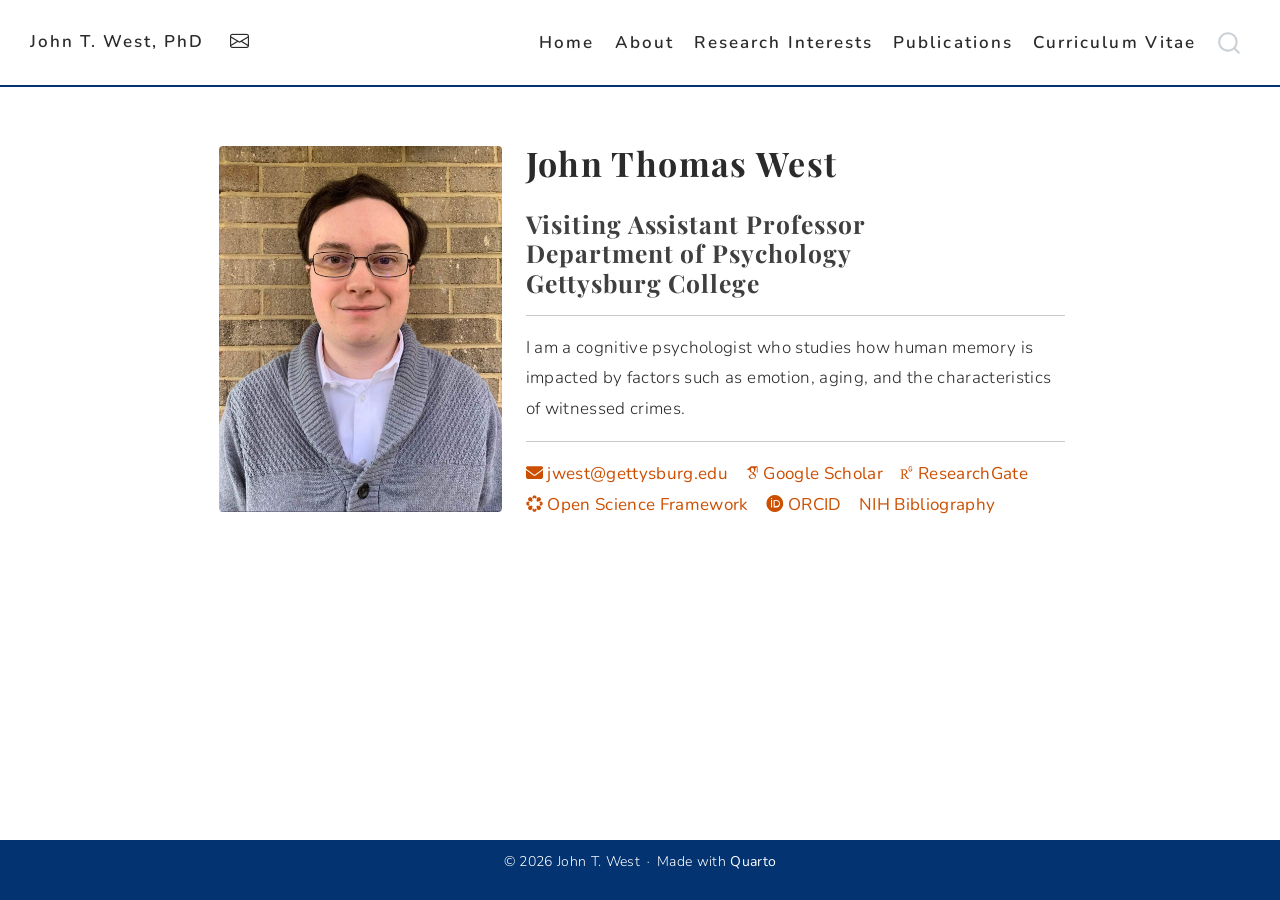
==== commit eef38b94: "CV update - 2026-09-30" ====
--- a/docs/index.html
+++ b/docs/index.html
@@ -2,17 +2,23 @@
 <html xmlns="http://www.w3.org/1999/xhtml" lang="en" xml:lang="en"><head>
 
 <meta charset="utf-8">
-<meta name="generator" content="quarto-1.6.42">
+<meta name="generator" content="quarto-1.10.18">
 
 <meta name="viewport" content="width=device-width, initial-scale=1.0, user-scalable=yes">
 
 
 <title>John T. West, PhD</title>
 <style>
-code{white-space: pre-wrap;}
+/* Default styles provided by pandoc.
+** See https://pandoc.org/MANUAL.html#variables-for-html for config info.
+*/
 span.smallcaps{font-variant: small-caps;}
-div.columns{display: flex; gap: min(4vw, 1.5em);}
-div.column{flex: auto; overflow-x: auto;}
+div.columns{display: flex; gap: 1.5em;}
+div.column{flex: auto;}
+@media screen {
+div.columns{gap: min(4vw, 1.5em);}
+div.column{overflow-x: auto;}
+}
 div.hanging-indent{margin-left: 1.5em; text-indent: -1.5em;}
 ul.task-list{list-style: none;}
 ul.task-list li input[type="checkbox"] {
@@ -30,15 +36,16 @@
 <script src="site_libs/quarto-search/fuse.min.js"></script>
 <script src="site_libs/quarto-search/quarto-search.js"></script>
 <meta name="quarto:offset" content="./">
-<script src="site_libs/quarto-html/quarto.js"></script>
+<script src="site_libs/quarto-html/quarto.js" type="module"></script>
+<script src="site_libs/quarto-html/tabsets/tabsets.js" type="module"></script>
 <script src="site_libs/quarto-html/popper.min.js"></script>
 <script src="site_libs/quarto-html/tippy.umd.min.js"></script>
 <script src="site_libs/quarto-html/anchor.min.js"></script>
 <link href="site_libs/quarto-html/tippy.css" rel="stylesheet">
-<link href="site_libs/quarto-html/quarto-syntax-highlighting-2f5df379a58b258e96c21c0638c20c03.css" rel="stylesheet" id="quarto-text-highlighting-styles">
+<link href="site_libs/quarto-html/quarto-syntax-highlighting-64a204ab8560d761af7679ceaba22944.css" rel="stylesheet" id="quarto-text-highlighting-styles">
 <script src="site_libs/bootstrap/bootstrap.min.js"></script>
 <link href="site_libs/bootstrap/bootstrap-icons.css" rel="stylesheet">
-<link href="site_libs/bootstrap/bootstrap-82bb28837ec74653b082b714668620c8.min.css" rel="stylesheet" append-hash="true" id="quarto-bootstrap" data-mode="light">
+<link href="site_libs/bootstrap/bootstrap-8e6b26d003afc90dbb8a5f164852d6d5.min.css" rel="stylesheet" append-hash="true" id="quarto-bootstrap" data-mode="light">
 <link href="site_libs/quarto-contrib/fontawesome6-6.7.2/all.min.css" rel="stylesheet">
 <link href="site_libs/quarto-contrib/fontawesome6-6.7.2/latex-fontsize.css" rel="stylesheet">
 <link href="site_libs/quarto-contrib/academicons-1.9.4/all.css" rel="stylesheet">
@@ -75,7 +82,7 @@
 <link rel="stylesheet" href="styles.css">
 </head>
 
-<body class="nav-fixed">
+<body class="nav-fixed quarto-light">
 
 <div id="quarto-search-results"></div>
   <header id="quarto-header" class="headroom fixed-top">
@@ -138,10 +145,7 @@
 
 
 <div class="column-page">
-<div>
-
-</div>
-<div class="quarto-layout-panel" style="align-items: flex-start; gap: 2rem; padding: 1.5rem 0 0 0;" data-layout="[35, 65]">
+<div class="quarto-layout-panel" data-layout="[35, 65]" style="align-items: flex-start; gap: 2rem; padding: 1.5rem 0 0 0;">
 <div class="quarto-layout-row">
 <div class="quarto-layout-cell" style="flex-basis: 35.0%;justify-content: center;">
 <p><img src="img/John West professional photo - 2021.jpg" class="img-fluid" style="border-radius: 4px; width: 100%;"></p>
@@ -164,236 +168,243 @@
 
 </main> <!-- /main -->
 <script id="quarto-html-after-body" type="application/javascript">
-window.document.addEventListener("DOMContentLoaded", function (event) {
-  const toggleBodyColorMode = (bsSheetEl) => {
-    const mode = bsSheetEl.getAttribute("data-mode");
-    const bodyEl = window.document.querySelector("body");
-    if (mode === "dark") {
-      bodyEl.classList.add("quarto-dark");
-      bodyEl.classList.remove("quarto-light");
-    } else {
-      bodyEl.classList.add("quarto-light");
-      bodyEl.classList.remove("quarto-dark");
-    }
-  }
-  const toggleBodyColorPrimary = () => {
-    const bsSheetEl = window.document.querySelector("link#quarto-bootstrap");
-    if (bsSheetEl) {
-      toggleBodyColorMode(bsSheetEl);
-    }
-  }
-  toggleBodyColorPrimary();  
-  const icon = "";
-  const anchorJS = new window.AnchorJS();
-  anchorJS.options = {
-    placement: 'right',
-    icon: icon
-  };
-  anchorJS.add('.anchored');
-  const isCodeAnnotation = (el) => {
-    for (const clz of el.classList) {
-      if (clz.startsWith('code-annotation-')) {                     
-        return true;
-      }
-    }
-    return false;
-  }
-  const onCopySuccess = function(e) {
-    // button target
-    const button = e.trigger;
-    // don't keep focus
-    button.blur();
-    // flash "checked"
-    button.classList.add('code-copy-button-checked');
-    var currentTitle = button.getAttribute("title");
-    button.setAttribute("title", "Copied!");
-    let tooltip;
-    if (window.bootstrap) {
-      button.setAttribute("data-bs-toggle", "tooltip");
-      button.setAttribute("data-bs-placement", "left");
-      button.setAttribute("data-bs-title", "Copied!");
-      tooltip = new bootstrap.Tooltip(button, 
-        { trigger: "manual", 
-          customClass: "code-copy-button-tooltip",
-          offset: [0, -8]});
-      tooltip.show();    
-    }
-    setTimeout(function() {
-      if (tooltip) {
-        tooltip.hide();
-        button.removeAttribute("data-bs-title");
-        button.removeAttribute("data-bs-toggle");
-        button.removeAttribute("data-bs-placement");
-      }
-      button.setAttribute("title", currentTitle);
-      button.classList.remove('code-copy-button-checked');
-    }, 1000);
-    // clear code selection
-    e.clearSelection();
-  }
-  const getTextToCopy = function(trigger) {
-      const codeEl = trigger.previousElementSibling.cloneNode(true);
+  window.document.addEventListener("DOMContentLoaded", function (event) {
+    const icon = "";
+    const anchorJS = new window.AnchorJS();
+    anchorJS.options = {
+      placement: 'right',
+      icon: icon
+    };
+    anchorJS.add('.anchored');
+    const isCodeAnnotation = (el) => {
+      for (const clz of el.classList) {
+        if (clz.startsWith('code-annotation-')) {                     
+          return true;
+        }
+      }
+      return false;
+    }
+    const onCopySuccess = function(e) {
+      // button target
+      const button = e.trigger;
+      // don't keep focus
+      button.blur();
+      // flash "checked"
+      button.classList.add('code-copy-button-checked');
+      var currentTitle = button.getAttribute("title");
+      button.setAttribute("title", "Copied!");
+      let tooltip;
+      if (window.bootstrap) {
+        button.setAttribute("data-bs-toggle", "tooltip");
+        button.setAttribute("data-bs-placement", "left");
+        button.setAttribute("data-bs-title", "Copied!");
+        tooltip = new bootstrap.Tooltip(button, 
+          { trigger: "manual", 
+            customClass: "code-copy-button-tooltip",
+            offset: [0, -8]});
+        tooltip.show();    
+      }
+      setTimeout(function() {
+        if (tooltip) {
+          tooltip.hide();
+          button.removeAttribute("data-bs-title");
+          button.removeAttribute("data-bs-toggle");
+          button.removeAttribute("data-bs-placement");
+        }
+        button.setAttribute("title", currentTitle);
+        button.classList.remove('code-copy-button-checked');
+      }, 1000);
+      // clear code selection
+      e.clearSelection();
+    }
+    const getTextToCopy = function(trigger) {
+      const outerScaffold = trigger.parentElement.cloneNode(true);
+      const codeEl = outerScaffold.querySelector('code');
       for (const childEl of codeEl.children) {
         if (isCodeAnnotation(childEl)) {
           childEl.remove();
         }
       }
       return codeEl.innerText;
-  }
-  const clipboard = new window.ClipboardJS('.code-copy-button:not([data-in-quarto-modal])', {
-    text: getTextToCopy
-  });
-  clipboard.on('success', onCopySuccess);
-  if (window.document.getElementById('quarto-embedded-source-code-modal')) {
-    const clipboardModal = new window.ClipboardJS('.code-copy-button[data-in-quarto-modal]', {
-      text: getTextToCopy,
-      container: window.document.getElementById('quarto-embedded-source-code-modal')
+    }
+    const clipboard = new window.ClipboardJS('.code-copy-button:not([data-in-quarto-modal])', {
+      text: getTextToCopy
     });
-    clipboardModal.on('success', onCopySuccess);
-  }
-    var localhostRegex = new RegExp(/^(?:http|https):\/\/localhost\:?[0-9]*\//);
-    var mailtoRegex = new RegExp(/^mailto:/);
-      var filterRegex = new RegExp('/' + window.location.host + '/');
-    var isInternal = (href) => {
-        return filterRegex.test(href) || localhostRegex.test(href) || mailtoRegex.test(href);
-    }
-    // Inspect non-navigation links and adorn them if external
- 	var links = window.document.querySelectorAll('a[href]:not(.nav-link):not(.navbar-brand):not(.toc-action):not(.sidebar-link):not(.sidebar-item-toggle):not(.pagination-link):not(.no-external):not([aria-hidden]):not(.dropdown-item):not(.quarto-navigation-tool):not(.about-link)');
-    for (var i=0; i<links.length; i++) {
-      const link = links[i];
-      if (!isInternal(link.href)) {
-        // undo the damage that might have been done by quarto-nav.js in the case of
-        // links that we want to consider external
-        if (link.dataset.originalHref !== undefined) {
-          link.href = link.dataset.originalHref;
-        }
-      }
-    }
-  function tippyHover(el, contentFn, onTriggerFn, onUntriggerFn) {
-    const config = {
-      allowHTML: true,
-      maxWidth: 500,
-      delay: 100,
-      arrow: false,
-      appendTo: function(el) {
-          return el.parentElement;
-      },
-      interactive: true,
-      interactiveBorder: 10,
-      theme: 'quarto',
-      placement: 'bottom-start',
-    };
-    if (contentFn) {
-      config.content = contentFn;
-    }
-    if (onTriggerFn) {
-      config.onTrigger = onTriggerFn;
-    }
-    if (onUntriggerFn) {
-      config.onUntrigger = onUntriggerFn;
-    }
-    window.tippy(el, config); 
-  }
-  const noterefs = window.document.querySelectorAll('a[role="doc-noteref"]');
-  for (var i=0; i<noterefs.length; i++) {
-    const ref = noterefs[i];
-    tippyHover(ref, function() {
-      // use id or data attribute instead here
-      let href = ref.getAttribute('data-footnote-href') || ref.getAttribute('href');
-      try { href = new URL(href).hash; } catch {}
-      const id = href.replace(/^#\/?/, "");
-      const note = window.document.getElementById(id);
-      if (note) {
-        return note.innerHTML;
+    clipboard.on('success', onCopySuccess);
+    if (window.document.getElementById('quarto-embedded-source-code-modal')) {
+      const clipboardModal = new window.ClipboardJS('.code-copy-button[data-in-quarto-modal]', {
+        text: getTextToCopy,
+        container: window.document.getElementById('quarto-embedded-source-code-modal')
+      });
+      clipboardModal.on('success', onCopySuccess);
+    }
+      var localhostRegex = new RegExp(/^(?:http|https):\/\/localhost\:?[0-9]*\//);
+      var mailtoRegex = new RegExp(/^mailto:/);
+        var filterRegex = new RegExp('/' + window.location.host + '/');
+      var isInternal = (href) => {
+          return filterRegex.test(href) || localhostRegex.test(href) || mailtoRegex.test(href);
+      }
+      // Inspect non-navigation links and adorn them if external
+     var links = window.document.querySelectorAll('a[href]:not(.nav-link):not(.navbar-brand):not(.toc-action):not(.sidebar-link):not(.sidebar-item-toggle):not(.pagination-link):not(.no-external):not([aria-hidden]):not(.dropdown-item):not(.quarto-navigation-tool):not(.about-link)');
+      for (var i=0; i<links.length; i++) {
+        const link = links[i];
+        if (!isInternal(link.href)) {
+          // undo the damage that might have been done by quarto-nav.js in the case of
+          // links that we want to consider external
+          if (link.dataset.originalHref !== undefined) {
+            link.href = link.dataset.originalHref;
+          }
+        }
+      }
+    function tippyHover(el, contentFn, onTriggerFn, onUntriggerFn) {
+      const config = {
+        allowHTML: true,
+        maxWidth: 500,
+        delay: 100,
+        arrow: false,
+        appendTo: function(el) {
+            return el.parentElement;
+        },
+        interactive: true,
+        interactiveBorder: 10,
+        theme: 'quarto',
+        placement: 'bottom-start',
+      };
+      if (contentFn) {
+        config.content = contentFn;
+      }
+      if (onTriggerFn) {
+        config.onTrigger = onTriggerFn;
+      }
+      if (onUntriggerFn) {
+        config.onUntrigger = onUntriggerFn;
+      }
+      window.tippy(el, config); 
+    }
+    const noterefs = window.document.querySelectorAll('a[role="doc-noteref"]');
+    for (var i=0; i<noterefs.length; i++) {
+      const ref = noterefs[i];
+      tippyHover(ref, function() {
+        // use id or data attribute instead here
+        let href = ref.getAttribute('data-footnote-href') || ref.getAttribute('href');
+        try { href = new URL(href).hash; } catch {}
+        const id = href.replace(/^#\/?/, "");
+        const note = window.document.getElementById(id);
+        if (note) {
+          return note.innerHTML;
+        } else {
+          return "";
+        }
+      });
+    }
+    const xrefs = window.document.querySelectorAll('a.quarto-xref');
+    const processXRef = (id, note) => {
+      // Strip column container classes
+      const stripColumnClz = (el) => {
+        el.classList.remove("page-full", "page-columns");
+        if (el.children) {
+          for (const child of el.children) {
+            stripColumnClz(child);
+          }
+        }
+      }
+      stripColumnClz(note)
+      if (id === null || id.startsWith('sec-')) {
+        // Special case sections, only their first couple elements
+        const container = document.createElement("div");
+        if (note.children && note.children.length > 2) {
+          container.appendChild(note.children[0].cloneNode(true));
+          for (let i = 1; i < note.children.length; i++) {
+            const child = note.children[i];
+            if (child.tagName === "P" && child.innerText === "") {
+              continue;
+            } else {
+              container.appendChild(child.cloneNode(true));
+              break;
+            }
+          }
+          if (window.Quarto?.typesetMath) {
+            window.Quarto.typesetMath(container);
+          }
+          return container.innerHTML
+        } else {
+          if (window.Quarto?.typesetMath) {
+            window.Quarto.typesetMath(note);
+          }
+          return note.innerHTML;
+        }
       } else {
-        return "";
-      }
-    });
-  }
-  const xrefs = window.document.querySelectorAll('a.quarto-xref');
-  const processXRef = (id, note) => {
-    // Strip column container classes
-    const stripColumnClz = (el) => {
-      el.classList.remove("page-full", "page-columns");
-      if (el.children) {
-        for (const child of el.children) {
-          stripColumnClz(child);
-        }
-      }
-    }
-    stripColumnClz(note)
-    if (id === null || id.startsWith('sec-')) {
-      // Special case sections, only their first couple elements
-      const container = document.createElement("div");
-      if (note.children && note.children.length > 2) {
-        container.appendChild(note.children[0].cloneNode(true));
-        for (let i = 1; i < note.children.length; i++) {
-          const child = note.children[i];
-          if (child.tagName === "P" && child.innerText === "") {
-            continue;
-          } else {
-            container.appendChild(child.cloneNode(true));
-            break;
-          }
-        }
-        if (window.Quarto?.typesetMath) {
-          window.Quarto.typesetMath(container);
-        }
-        return container.innerHTML
-      } else {
+        // Remove any anchor links if they are present
+        const anchorLink = note.querySelector('a.anchorjs-link');
+        if (anchorLink) {
+          anchorLink.remove();
+        }
         if (window.Quarto?.typesetMath) {
           window.Quarto.typesetMath(note);
         }
-        return note.innerHTML;
-      }
-    } else {
-      // Remove any anchor links if they are present
-      const anchorLink = note.querySelector('a.anchorjs-link');
-      if (anchorLink) {
-        anchorLink.remove();
-      }
-      if (window.Quarto?.typesetMath) {
-        window.Quarto.typesetMath(note);
-      }
-      if (note.classList.contains("callout")) {
-        return note.outerHTML;
-      } else {
-        return note.innerHTML;
-      }
-    }
-  }
-  for (var i=0; i<xrefs.length; i++) {
-    const xref = xrefs[i];
-    tippyHover(xref, undefined, function(instance) {
-      instance.disable();
-      let url = xref.getAttribute('href');
-      let hash = undefined; 
-      if (url.startsWith('#')) {
-        hash = url;
-      } else {
-        try { hash = new URL(url).hash; } catch {}
-      }
-      if (hash) {
-        const id = hash.replace(/^#\/?/, "");
-        const note = window.document.getElementById(id);
-        if (note !== null) {
-          try {
-            const html = processXRef(id, note.cloneNode(true));
-            instance.setContent(html);
-          } finally {
-            instance.enable();
-            instance.show();
-          }
+        if (note.classList.contains("callout")) {
+          return note.outerHTML;
         } else {
-          // See if we can fetch this
-          fetch(url.split('#')[0])
+          return note.innerHTML;
+        }
+      }
+    }
+    for (var i=0; i<xrefs.length; i++) {
+      const xref = xrefs[i];
+      tippyHover(xref, undefined, function(instance) {
+        instance.disable();
+        let url = xref.getAttribute('href');
+        let hash = undefined; 
+        if (url.startsWith('#')) {
+          hash = url;
+        } else {
+          try { hash = new URL(url).hash; } catch {}
+        }
+        if (hash) {
+          const id = hash.replace(/^#\/?/, "");
+          const note = window.document.getElementById(id);
+          if (note !== null) {
+            try {
+              const html = processXRef(id, note.cloneNode(true));
+              instance.setContent(html);
+            } finally {
+              instance.enable();
+              instance.show();
+            }
+          } else {
+            // See if we can fetch this
+            fetch(url.split('#')[0])
+            .then(res => res.text())
+            .then(html => {
+              const parser = new DOMParser();
+              const htmlDoc = parser.parseFromString(html, "text/html");
+              const note = htmlDoc.getElementById(id);
+              if (note !== null) {
+                const html = processXRef(id, note);
+                instance.setContent(html);
+              } 
+            }).finally(() => {
+              instance.enable();
+              instance.show();
+            });
+          }
+        } else {
+          // See if we can fetch a full url (with no hash to target)
+          // This is a special case and we should probably do some content thinning / targeting
+          fetch(url)
           .then(res => res.text())
           .then(html => {
             const parser = new DOMParser();
             const htmlDoc = parser.parseFromString(html, "text/html");
-            const note = htmlDoc.getElementById(id);
+            const note = htmlDoc.querySelector('main.content');
             if (note !== null) {
-              const html = processXRef(id, note);
+              // This should only happen for chapter cross references
+              // (since there is no id in the URL)
+              // remove the first header
+              if (note.children.length > 0 && note.children[0].tagName === "HEADER") {
+                note.children[0].remove();
+              }
+              const html = processXRef(null, note);
               instance.setContent(html);
             } 
           }).finally(() => {
@@ -401,185 +412,161 @@
             instance.show();
           });
         }
+      }, function(instance) {
+      });
+    }
+        let selectedAnnoteEl;
+        const selectorForAnnotation = ( cell, annotation) => {
+          let cellAttr = 'data-code-cell="' + cell + '"';
+          let lineAttr = 'data-code-annotation="' +  annotation + '"';
+          const selector = 'span[' + cellAttr + '][' + lineAttr + ']';
+          return selector;
+        }
+        const selectCodeLines = (annoteEl) => {
+          const doc = window.document;
+          const targetCell = annoteEl.getAttribute("data-target-cell");
+          const targetAnnotation = annoteEl.getAttribute("data-target-annotation");
+          const annoteSpan = window.document.querySelector(selectorForAnnotation(targetCell, targetAnnotation));
+          const lines = annoteSpan.getAttribute("data-code-lines").split(",");
+          const lineIds = lines.map((line) => {
+            return targetCell + "-" + line;
+          })
+          let top = null;
+          let height = null;
+          let parent = null;
+          if (lineIds.length > 0) {
+              //compute the position of the single el (top and bottom and make a div)
+              const el = window.document.getElementById(lineIds[0]);
+              top = el.offsetTop;
+              height = el.offsetHeight;
+              parent = el.parentElement.parentElement;
+            if (lineIds.length > 1) {
+              const lastEl = window.document.getElementById(lineIds[lineIds.length - 1]);
+              const bottom = lastEl.offsetTop + lastEl.offsetHeight;
+              height = bottom - top;
+            }
+            if (top !== null && height !== null && parent !== null) {
+              // cook up a div (if necessary) and position it 
+              let div = window.document.getElementById("code-annotation-line-highlight");
+              if (div === null) {
+                div = window.document.createElement("div");
+                div.setAttribute("id", "code-annotation-line-highlight");
+                div.style.position = 'absolute';
+                parent.appendChild(div);
+              }
+              div.style.top = top - 2 + "px";
+              div.style.height = height + 4 + "px";
+              div.style.left = 0;
+              let gutterDiv = window.document.getElementById("code-annotation-line-highlight-gutter");
+              if (gutterDiv === null) {
+                gutterDiv = window.document.createElement("div");
+                gutterDiv.setAttribute("id", "code-annotation-line-highlight-gutter");
+                gutterDiv.style.position = 'absolute';
+                const codeCell = window.document.getElementById(targetCell);
+                const gutter = codeCell.querySelector('.code-annotation-gutter');
+                gutter.appendChild(gutterDiv);
+              }
+              gutterDiv.style.top = top - 2 + "px";
+              gutterDiv.style.height = height + 4 + "px";
+            }
+            selectedAnnoteEl = annoteEl;
+          }
+        };
+        const unselectCodeLines = () => {
+          const elementsIds = ["code-annotation-line-highlight", "code-annotation-line-highlight-gutter"];
+          elementsIds.forEach((elId) => {
+            const div = window.document.getElementById(elId);
+            if (div) {
+              div.remove();
+            }
+          });
+          selectedAnnoteEl = undefined;
+        };
+          // Handle positioning of the toggle
+      window.addEventListener(
+        "resize",
+        throttle(() => {
+          elRect = undefined;
+          if (selectedAnnoteEl) {
+            selectCodeLines(selectedAnnoteEl);
+          }
+        }, 10)
+      );
+      function throttle(fn, ms) {
+      let throttle = false;
+      let timer;
+        return (...args) => {
+          if(!throttle) { // first call gets through
+              fn.apply(this, args);
+              throttle = true;
+          } else { // all the others get throttled
+              if(timer) clearTimeout(timer); // cancel #2
+              timer = setTimeout(() => {
+                fn.apply(this, args);
+                timer = throttle = false;
+              }, ms);
+          }
+        };
+      }
+        // Attach click handler to the DT
+        const annoteDls = window.document.querySelectorAll('dt[data-target-cell]');
+        for (const annoteDlNode of annoteDls) {
+          annoteDlNode.addEventListener('click', (event) => {
+            const clickedEl = event.target;
+            if (clickedEl !== selectedAnnoteEl) {
+              unselectCodeLines();
+              const activeEl = window.document.querySelector('dt[data-target-cell].code-annotation-active');
+              if (activeEl) {
+                activeEl.classList.remove('code-annotation-active');
+              }
+              selectCodeLines(clickedEl);
+              clickedEl.classList.add('code-annotation-active');
+            } else {
+              // Unselect the line
+              unselectCodeLines();
+              clickedEl.classList.remove('code-annotation-active');
+            }
+          });
+        }
+    const findCites = (el) => {
+      const parentEl = el.parentElement;
+      if (parentEl) {
+        const cites = parentEl.dataset.cites;
+        if (cites) {
+          return {
+            el,
+            cites: cites.split(' ')
+          };
+        } else {
+          return findCites(el.parentElement)
+        }
       } else {
-        // See if we can fetch a full url (with no hash to target)
-        // This is a special case and we should probably do some content thinning / targeting
-        fetch(url)
-        .then(res => res.text())
-        .then(html => {
-          const parser = new DOMParser();
-          const htmlDoc = parser.parseFromString(html, "text/html");
-          const note = htmlDoc.querySelector('main.content');
-          if (note !== null) {
-            // This should only happen for chapter cross references
-            // (since there is no id in the URL)
-            // remove the first header
-            if (note.children.length > 0 && note.children[0].tagName === "HEADER") {
-              note.children[0].remove();
-            }
-            const html = processXRef(null, note);
-            instance.setContent(html);
-          } 
-        }).finally(() => {
-          instance.enable();
-          instance.show();
+        return undefined;
+      }
+    };
+    var bibliorefs = window.document.querySelectorAll('a[role="doc-biblioref"]');
+    for (var i=0; i<bibliorefs.length; i++) {
+      const ref = bibliorefs[i];
+      const citeInfo = findCites(ref);
+      if (citeInfo) {
+        tippyHover(citeInfo.el, function() {
+          var popup = window.document.createElement('div');
+          citeInfo.cites.forEach(function(cite) {
+            var citeDiv = window.document.createElement('div');
+            citeDiv.classList.add('hanging-indent');
+            citeDiv.classList.add('csl-entry');
+            var biblioDiv = window.document.getElementById('ref-' + cite);
+            if (biblioDiv) {
+              citeDiv.innerHTML = biblioDiv.innerHTML;
+            }
+            popup.appendChild(citeDiv);
+          });
+          return popup.innerHTML;
         });
       }
-    }, function(instance) {
-    });
-  }
-      let selectedAnnoteEl;
-      const selectorForAnnotation = ( cell, annotation) => {
-        let cellAttr = 'data-code-cell="' + cell + '"';
-        let lineAttr = 'data-code-annotation="' +  annotation + '"';
-        const selector = 'span[' + cellAttr + '][' + lineAttr + ']';
-        return selector;
-      }
-      const selectCodeLines = (annoteEl) => {
-        const doc = window.document;
-        const targetCell = annoteEl.getAttribute("data-target-cell");
-        const targetAnnotation = annoteEl.getAttribute("data-target-annotation");
-        const annoteSpan = window.document.querySelector(selectorForAnnotation(targetCell, targetAnnotation));
-        const lines = annoteSpan.getAttribute("data-code-lines").split(",");
-        const lineIds = lines.map((line) => {
-          return targetCell + "-" + line;
-        })
-        let top = null;
-        let height = null;
-        let parent = null;
-        if (lineIds.length > 0) {
-            //compute the position of the single el (top and bottom and make a div)
-            const el = window.document.getElementById(lineIds[0]);
-            top = el.offsetTop;
-            height = el.offsetHeight;
-            parent = el.parentElement.parentElement;
-          if (lineIds.length > 1) {
-            const lastEl = window.document.getElementById(lineIds[lineIds.length - 1]);
-            const bottom = lastEl.offsetTop + lastEl.offsetHeight;
-            height = bottom - top;
-          }
-          if (top !== null && height !== null && parent !== null) {
-            // cook up a div (if necessary) and position it 
-            let div = window.document.getElementById("code-annotation-line-highlight");
-            if (div === null) {
-              div = window.document.createElement("div");
-              div.setAttribute("id", "code-annotation-line-highlight");
-              div.style.position = 'absolute';
-              parent.appendChild(div);
-            }
-            div.style.top = top - 2 + "px";
-            div.style.height = height + 4 + "px";
-            div.style.left = 0;
-            let gutterDiv = window.document.getElementById("code-annotation-line-highlight-gutter");
-            if (gutterDiv === null) {
-              gutterDiv = window.document.createElement("div");
-              gutterDiv.setAttribute("id", "code-annotation-line-highlight-gutter");
-              gutterDiv.style.position = 'absolute';
-              const codeCell = window.document.getElementById(targetCell);
-              const gutter = codeCell.querySelector('.code-annotation-gutter');
-              gutter.appendChild(gutterDiv);
-            }
-            gutterDiv.style.top = top - 2 + "px";
-            gutterDiv.style.height = height + 4 + "px";
-          }
-          selectedAnnoteEl = annoteEl;
-        }
-      };
-      const unselectCodeLines = () => {
-        const elementsIds = ["code-annotation-line-highlight", "code-annotation-line-highlight-gutter"];
-        elementsIds.forEach((elId) => {
-          const div = window.document.getElementById(elId);
-          if (div) {
-            div.remove();
-          }
-        });
-        selectedAnnoteEl = undefined;
-      };
-        // Handle positioning of the toggle
-    window.addEventListener(
-      "resize",
-      throttle(() => {
-        elRect = undefined;
-        if (selectedAnnoteEl) {
-          selectCodeLines(selectedAnnoteEl);
-        }
-      }, 10)
-    );
-    function throttle(fn, ms) {
-    let throttle = false;
-    let timer;
-      return (...args) => {
-        if(!throttle) { // first call gets through
-            fn.apply(this, args);
-            throttle = true;
-        } else { // all the others get throttled
-            if(timer) clearTimeout(timer); // cancel #2
-            timer = setTimeout(() => {
-              fn.apply(this, args);
-              timer = throttle = false;
-            }, ms);
-        }
-      };
-    }
-      // Attach click handler to the DT
-      const annoteDls = window.document.querySelectorAll('dt[data-target-cell]');
-      for (const annoteDlNode of annoteDls) {
-        annoteDlNode.addEventListener('click', (event) => {
-          const clickedEl = event.target;
-          if (clickedEl !== selectedAnnoteEl) {
-            unselectCodeLines();
-            const activeEl = window.document.querySelector('dt[data-target-cell].code-annotation-active');
-            if (activeEl) {
-              activeEl.classList.remove('code-annotation-active');
-            }
-            selectCodeLines(clickedEl);
-            clickedEl.classList.add('code-annotation-active');
-          } else {
-            // Unselect the line
-            unselectCodeLines();
-            clickedEl.classList.remove('code-annotation-active');
-          }
-        });
-      }
-  const findCites = (el) => {
-    const parentEl = el.parentElement;
-    if (parentEl) {
-      const cites = parentEl.dataset.cites;
-      if (cites) {
-        return {
-          el,
-          cites: cites.split(' ')
-        };
-      } else {
-        return findCites(el.parentElement)
-      }
-    } else {
-      return undefined;
-    }
-  };
-  var bibliorefs = window.document.querySelectorAll('a[role="doc-biblioref"]');
-  for (var i=0; i<bibliorefs.length; i++) {
-    const ref = bibliorefs[i];
-    const citeInfo = findCites(ref);
-    if (citeInfo) {
-      tippyHover(citeInfo.el, function() {
-        var popup = window.document.createElement('div');
-        citeInfo.cites.forEach(function(cite) {
-          var citeDiv = window.document.createElement('div');
-          citeDiv.classList.add('hanging-indent');
-          citeDiv.classList.add('csl-entry');
-          var biblioDiv = window.document.getElementById('ref-' + cite);
-          if (biblioDiv) {
-            citeDiv.innerHTML = biblioDiv.innerHTML;
-          }
-          popup.appendChild(citeDiv);
-        });
-        return popup.innerHTML;
-      });
-    }
-  }
-});
-</script>
+    }
+  });
+  </script>
 </div> <!-- /content -->
 <footer class="footer">
   <div class="nav-footer">
--- a/docs/site_libs/quarto-html/quarto-syntax-highlighting-64a204ab8560d761af7679ceaba22944.css
+++ b/docs/site_libs/quarto-html/quarto-syntax-highlighting-64a204ab8560d761af7679ceaba22944.css
@@ -0,0 +1,236 @@
+/* quarto syntax highlight colors */
+:root {
+  --quarto-hl-ot-color: #003B4F;
+  --quarto-hl-at-color: #657422;
+  --quarto-hl-ss-color: #20794D;
+  --quarto-hl-an-color: #5E5E5E;
+  --quarto-hl-fu-color: #4758AB;
+  --quarto-hl-st-color: #20794D;
+  --quarto-hl-cf-color: #003B4F;
+  --quarto-hl-op-color: #5E5E5E;
+  --quarto-hl-er-color: #AD0000;
+  --quarto-hl-bn-color: #AD0000;
+  --quarto-hl-al-color: #AD0000;
+  --quarto-hl-va-color: #111111;
+  --quarto-hl-bu-color: inherit;
+  --quarto-hl-ex-color: inherit;
+  --quarto-hl-pp-color: #AD0000;
+  --quarto-hl-in-color: #5E5E5E;
+  --quarto-hl-vs-color: #20794D;
+  --quarto-hl-wa-color: #5E5E5E;
+  --quarto-hl-do-color: #5E5E5E;
+  --quarto-hl-im-color: #00769E;
+  --quarto-hl-ch-color: #20794D;
+  --quarto-hl-dt-color: #AD0000;
+  --quarto-hl-fl-color: #AD0000;
+  --quarto-hl-co-color: #5E5E5E;
+  --quarto-hl-cv-color: #5E5E5E;
+  --quarto-hl-cn-color: #8f5902;
+  --quarto-hl-sc-color: #5E5E5E;
+  --quarto-hl-dv-color: #AD0000;
+  --quarto-hl-kw-color: #003B4F;
+}
+
+/* other quarto variables */
+:root {
+  --quarto-font-monospace: SFMono-Regular, Menlo, Monaco, Consolas, "Liberation Mono", "Courier New", monospace;
+}
+
+/* syntax highlight based on Pandoc's rules */
+pre > code.sourceCode > span {
+  color: #003B4F;
+}
+
+code.sourceCode > span {
+  color: #003B4F;
+}
+
+div.sourceCode,
+div.sourceCode pre.sourceCode {
+  color: #003B4F;
+}
+
+/* Normal */
+code span {
+  color: #003B4F;
+}
+
+/* Alert */
+code span.al {
+  color: #AD0000;
+  font-style: inherit;
+}
+
+/* Annotation */
+code span.an {
+  color: #5E5E5E;
+  font-style: inherit;
+}
+
+/* Attribute */
+code span.at {
+  color: #657422;
+  font-style: inherit;
+}
+
+/* BaseN */
+code span.bn {
+  color: #AD0000;
+  font-style: inherit;
+}
+
+/* BuiltIn */
+code span.bu {
+  font-style: inherit;
+}
+
+/* ControlFlow */
+code span.cf {
+  color: #003B4F;
+  font-weight: bold;
+  font-style: inherit;
+}
+
+/* Char */
+code span.ch {
+  color: #20794D;
+  font-style: inherit;
+}
+
+/* Constant */
+code span.cn {
+  color: #8f5902;
+  font-style: inherit;
+}
+
+/* Comment */
+code span.co {
+  color: #5E5E5E;
+  font-style: inherit;
+}
+
+/* CommentVar */
+code span.cv {
+  color: #5E5E5E;
+  font-style: italic;
+}
+
+/* Documentation */
+code span.do {
+  color: #5E5E5E;
+  font-style: italic;
+}
+
+/* DataType */
+code span.dt {
+  color: #AD0000;
+  font-style: inherit;
+}
+
+/* DecVal */
+code span.dv {
+  color: #AD0000;
+  font-style: inherit;
+}
+
+/* Error */
+code span.er {
+  color: #AD0000;
+  font-style: inherit;
+}
+
+/* Extension */
+code span.ex {
+  font-style: inherit;
+}
+
+/* Float */
+code span.fl {
+  color: #AD0000;
+  font-style: inherit;
+}
+
+/* Function */
+code span.fu {
+  color: #4758AB;
+  font-style: inherit;
+}
+
+/* Import */
+code span.im {
+  color: #00769E;
+  font-style: inherit;
+}
+
+/* Information */
+code span.in {
+  color: #5E5E5E;
+  font-style: inherit;
+}
+
+/* Keyword */
+code span.kw {
+  color: #003B4F;
+  font-weight: bold;
+  font-style: inherit;
+}
+
+/* Operator */
+code span.op {
+  color: #5E5E5E;
+  font-style: inherit;
+}
+
+/* Other */
+code span.ot {
+  color: #003B4F;
+  font-style: inherit;
+}
+
+/* Preprocessor */
+code span.pp {
+  color: #AD0000;
+  font-style: inherit;
+}
+
+/* SpecialChar */
+code span.sc {
+  color: #5E5E5E;
+  font-style: inherit;
+}
+
+/* SpecialString */
+code span.ss {
+  color: #20794D;
+  font-style: inherit;
+}
+
+/* String */
+code span.st {
+  color: #20794D;
+  font-style: inherit;
+}
+
+/* Variable */
+code span.va {
+  color: #111111;
+  font-style: inherit;
+}
+
+/* VerbatimString */
+code span.vs {
+  color: #20794D;
+  font-style: inherit;
+}
+
+/* Warning */
+code span.wa {
+  color: #5E5E5E;
+  font-style: italic;
+}
+
+.prevent-inlining {
+  content: "</";
+}
+
+/*# sourceMappingURL=9d8d5bb603a83b8298b89080a598c93b.css.map */
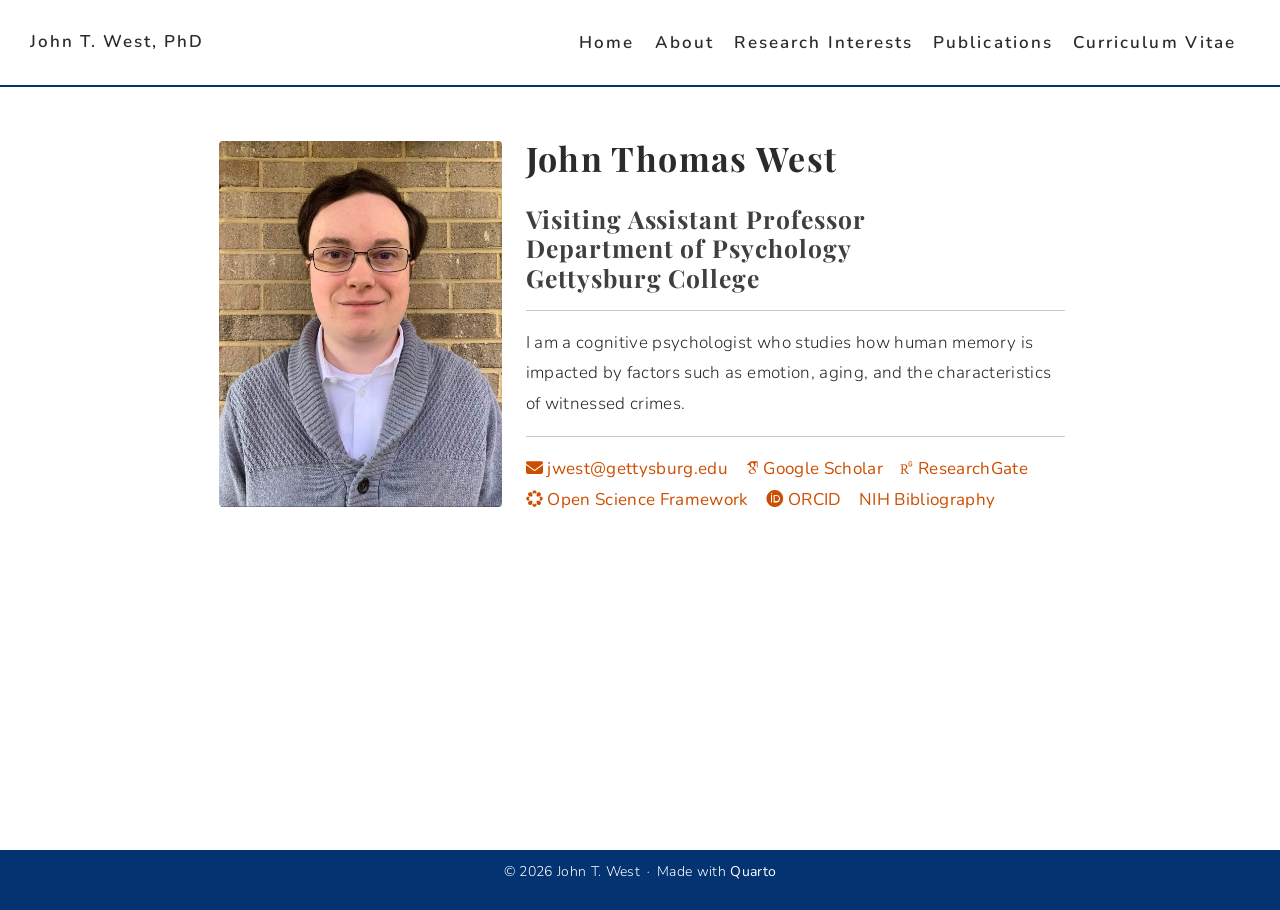
==== commit a2528ce4: "CV update - 2026-10-03" ====
--- a/docs/index.html
+++ b/docs/index.html
@@ -2,23 +2,17 @@
 <html xmlns="http://www.w3.org/1999/xhtml" lang="en" xml:lang="en"><head>
 
 <meta charset="utf-8">
-<meta name="generator" content="quarto-1.10.18">
+<meta name="generator" content="quarto-1.6.42">
 
 <meta name="viewport" content="width=device-width, initial-scale=1.0, user-scalable=yes">
 
 
 <title>John T. West, PhD</title>
 <style>
-/* Default styles provided by pandoc.
-** See https://pandoc.org/MANUAL.html#variables-for-html for config info.
-*/
+code{white-space: pre-wrap;}
 span.smallcaps{font-variant: small-caps;}
-div.columns{display: flex; gap: 1.5em;}
-div.column{flex: auto;}
-@media screen {
-div.columns{gap: min(4vw, 1.5em);}
-div.column{overflow-x: auto;}
-}
+div.columns{display: flex; gap: min(4vw, 1.5em);}
+div.column{flex: auto; overflow-x: auto;}
 div.hanging-indent{margin-left: 1.5em; text-indent: -1.5em;}
 ul.task-list{list-style: none;}
 ul.task-list li input[type="checkbox"] {
@@ -36,16 +30,15 @@
 <script src="site_libs/quarto-search/fuse.min.js"></script>
 <script src="site_libs/quarto-search/quarto-search.js"></script>
 <meta name="quarto:offset" content="./">
-<script src="site_libs/quarto-html/quarto.js" type="module"></script>
-<script src="site_libs/quarto-html/tabsets/tabsets.js" type="module"></script>
+<script src="site_libs/quarto-html/quarto.js"></script>
 <script src="site_libs/quarto-html/popper.min.js"></script>
 <script src="site_libs/quarto-html/tippy.umd.min.js"></script>
 <script src="site_libs/quarto-html/anchor.min.js"></script>
 <link href="site_libs/quarto-html/tippy.css" rel="stylesheet">
-<link href="site_libs/quarto-html/quarto-syntax-highlighting-64a204ab8560d761af7679ceaba22944.css" rel="stylesheet" id="quarto-text-highlighting-styles">
+<link href="site_libs/quarto-html/quarto-syntax-highlighting-2f5df379a58b258e96c21c0638c20c03.css" rel="stylesheet" id="quarto-text-highlighting-styles">
 <script src="site_libs/bootstrap/bootstrap.min.js"></script>
 <link href="site_libs/bootstrap/bootstrap-icons.css" rel="stylesheet">
-<link href="site_libs/bootstrap/bootstrap-8e6b26d003afc90dbb8a5f164852d6d5.min.css" rel="stylesheet" append-hash="true" id="quarto-bootstrap" data-mode="light">
+<link href="site_libs/bootstrap/bootstrap-82bb28837ec74653b082b714668620c8.min.css" rel="stylesheet" append-hash="true" id="quarto-bootstrap" data-mode="light">
 <link href="site_libs/quarto-contrib/fontawesome6-6.7.2/all.min.css" rel="stylesheet">
 <link href="site_libs/quarto-contrib/fontawesome6-6.7.2/latex-fontsize.css" rel="stylesheet">
 <link href="site_libs/quarto-contrib/academicons-1.9.4/all.css" rel="stylesheet">
@@ -82,7 +75,7 @@
 <link rel="stylesheet" href="styles.css">
 </head>
 
-<body class="nav-fixed quarto-light">
+<body class="nav-fixed">
 
 <div id="quarto-search-results"></div>
   <header id="quarto-header" class="headroom fixed-top">
@@ -145,7 +138,10 @@
 
 
 <div class="column-page">
-<div class="quarto-layout-panel" data-layout="[35, 65]" style="align-items: flex-start; gap: 2rem; padding: 1.5rem 0 0 0;">
+<div>
+
+</div>
+<div class="quarto-layout-panel" style="align-items: flex-start; gap: 2rem; padding: 1.5rem 0 0 0;" data-layout="[35, 65]">
 <div class="quarto-layout-row">
 <div class="quarto-layout-cell" style="flex-basis: 35.0%;justify-content: center;">
 <p><img src="img/John West professional photo - 2021.jpg" class="img-fluid" style="border-radius: 4px; width: 100%;"></p>
@@ -168,243 +164,236 @@
 
 </main> <!-- /main -->
 <script id="quarto-html-after-body" type="application/javascript">
-  window.document.addEventListener("DOMContentLoaded", function (event) {
-    const icon = "";
-    const anchorJS = new window.AnchorJS();
-    anchorJS.options = {
-      placement: 'right',
-      icon: icon
-    };
-    anchorJS.add('.anchored');
-    const isCodeAnnotation = (el) => {
-      for (const clz of el.classList) {
-        if (clz.startsWith('code-annotation-')) {                     
-          return true;
-        }
-      }
-      return false;
-    }
-    const onCopySuccess = function(e) {
-      // button target
-      const button = e.trigger;
-      // don't keep focus
-      button.blur();
-      // flash "checked"
-      button.classList.add('code-copy-button-checked');
-      var currentTitle = button.getAttribute("title");
-      button.setAttribute("title", "Copied!");
-      let tooltip;
-      if (window.bootstrap) {
-        button.setAttribute("data-bs-toggle", "tooltip");
-        button.setAttribute("data-bs-placement", "left");
-        button.setAttribute("data-bs-title", "Copied!");
-        tooltip = new bootstrap.Tooltip(button, 
-          { trigger: "manual", 
-            customClass: "code-copy-button-tooltip",
-            offset: [0, -8]});
-        tooltip.show();    
-      }
-      setTimeout(function() {
-        if (tooltip) {
-          tooltip.hide();
-          button.removeAttribute("data-bs-title");
-          button.removeAttribute("data-bs-toggle");
-          button.removeAttribute("data-bs-placement");
-        }
-        button.setAttribute("title", currentTitle);
-        button.classList.remove('code-copy-button-checked');
-      }, 1000);
-      // clear code selection
-      e.clearSelection();
-    }
-    const getTextToCopy = function(trigger) {
-      const outerScaffold = trigger.parentElement.cloneNode(true);
-      const codeEl = outerScaffold.querySelector('code');
+window.document.addEventListener("DOMContentLoaded", function (event) {
+  const toggleBodyColorMode = (bsSheetEl) => {
+    const mode = bsSheetEl.getAttribute("data-mode");
+    const bodyEl = window.document.querySelector("body");
+    if (mode === "dark") {
+      bodyEl.classList.add("quarto-dark");
+      bodyEl.classList.remove("quarto-light");
+    } else {
+      bodyEl.classList.add("quarto-light");
+      bodyEl.classList.remove("quarto-dark");
+    }
+  }
+  const toggleBodyColorPrimary = () => {
+    const bsSheetEl = window.document.querySelector("link#quarto-bootstrap");
+    if (bsSheetEl) {
+      toggleBodyColorMode(bsSheetEl);
+    }
+  }
+  toggleBodyColorPrimary();  
+  const icon = "";
+  const anchorJS = new window.AnchorJS();
+  anchorJS.options = {
+    placement: 'right',
+    icon: icon
+  };
+  anchorJS.add('.anchored');
+  const isCodeAnnotation = (el) => {
+    for (const clz of el.classList) {
+      if (clz.startsWith('code-annotation-')) {                     
+        return true;
+      }
+    }
+    return false;
+  }
+  const onCopySuccess = function(e) {
+    // button target
+    const button = e.trigger;
+    // don't keep focus
+    button.blur();
+    // flash "checked"
+    button.classList.add('code-copy-button-checked');
+    var currentTitle = button.getAttribute("title");
+    button.setAttribute("title", "Copied!");
+    let tooltip;
+    if (window.bootstrap) {
+      button.setAttribute("data-bs-toggle", "tooltip");
+      button.setAttribute("data-bs-placement", "left");
+      button.setAttribute("data-bs-title", "Copied!");
+      tooltip = new bootstrap.Tooltip(button, 
+        { trigger: "manual", 
+          customClass: "code-copy-button-tooltip",
+          offset: [0, -8]});
+      tooltip.show();    
+    }
+    setTimeout(function() {
+      if (tooltip) {
+        tooltip.hide();
+        button.removeAttribute("data-bs-title");
+        button.removeAttribute("data-bs-toggle");
+        button.removeAttribute("data-bs-placement");
+      }
+      button.setAttribute("title", currentTitle);
+      button.classList.remove('code-copy-button-checked');
+    }, 1000);
+    // clear code selection
+    e.clearSelection();
+  }
+  const getTextToCopy = function(trigger) {
+      const codeEl = trigger.previousElementSibling.cloneNode(true);
       for (const childEl of codeEl.children) {
         if (isCodeAnnotation(childEl)) {
           childEl.remove();
         }
       }
       return codeEl.innerText;
-    }
-    const clipboard = new window.ClipboardJS('.code-copy-button:not([data-in-quarto-modal])', {
-      text: getTextToCopy
+  }
+  const clipboard = new window.ClipboardJS('.code-copy-button:not([data-in-quarto-modal])', {
+    text: getTextToCopy
+  });
+  clipboard.on('success', onCopySuccess);
+  if (window.document.getElementById('quarto-embedded-source-code-modal')) {
+    const clipboardModal = new window.ClipboardJS('.code-copy-button[data-in-quarto-modal]', {
+      text: getTextToCopy,
+      container: window.document.getElementById('quarto-embedded-source-code-modal')
     });
-    clipboard.on('success', onCopySuccess);
-    if (window.document.getElementById('quarto-embedded-source-code-modal')) {
-      const clipboardModal = new window.ClipboardJS('.code-copy-button[data-in-quarto-modal]', {
-        text: getTextToCopy,
-        container: window.document.getElementById('quarto-embedded-source-code-modal')
-      });
-      clipboardModal.on('success', onCopySuccess);
-    }
-      var localhostRegex = new RegExp(/^(?:http|https):\/\/localhost\:?[0-9]*\//);
-      var mailtoRegex = new RegExp(/^mailto:/);
-        var filterRegex = new RegExp('/' + window.location.host + '/');
-      var isInternal = (href) => {
-          return filterRegex.test(href) || localhostRegex.test(href) || mailtoRegex.test(href);
-      }
-      // Inspect non-navigation links and adorn them if external
-     var links = window.document.querySelectorAll('a[href]:not(.nav-link):not(.navbar-brand):not(.toc-action):not(.sidebar-link):not(.sidebar-item-toggle):not(.pagination-link):not(.no-external):not([aria-hidden]):not(.dropdown-item):not(.quarto-navigation-tool):not(.about-link)');
-      for (var i=0; i<links.length; i++) {
-        const link = links[i];
-        if (!isInternal(link.href)) {
-          // undo the damage that might have been done by quarto-nav.js in the case of
-          // links that we want to consider external
-          if (link.dataset.originalHref !== undefined) {
-            link.href = link.dataset.originalHref;
+    clipboardModal.on('success', onCopySuccess);
+  }
+    var localhostRegex = new RegExp(/^(?:http|https):\/\/localhost\:?[0-9]*\//);
+    var mailtoRegex = new RegExp(/^mailto:/);
+      var filterRegex = new RegExp('/' + window.location.host + '/');
+    var isInternal = (href) => {
+        return filterRegex.test(href) || localhostRegex.test(href) || mailtoRegex.test(href);
+    }
+    // Inspect non-navigation links and adorn them if external
+ 	var links = window.document.querySelectorAll('a[href]:not(.nav-link):not(.navbar-brand):not(.toc-action):not(.sidebar-link):not(.sidebar-item-toggle):not(.pagination-link):not(.no-external):not([aria-hidden]):not(.dropdown-item):not(.quarto-navigation-tool):not(.about-link)');
+    for (var i=0; i<links.length; i++) {
+      const link = links[i];
+      if (!isInternal(link.href)) {
+        // undo the damage that might have been done by quarto-nav.js in the case of
+        // links that we want to consider external
+        if (link.dataset.originalHref !== undefined) {
+          link.href = link.dataset.originalHref;
+        }
+      }
+    }
+  function tippyHover(el, contentFn, onTriggerFn, onUntriggerFn) {
+    const config = {
+      allowHTML: true,
+      maxWidth: 500,
+      delay: 100,
+      arrow: false,
+      appendTo: function(el) {
+          return el.parentElement;
+      },
+      interactive: true,
+      interactiveBorder: 10,
+      theme: 'quarto',
+      placement: 'bottom-start',
+    };
+    if (contentFn) {
+      config.content = contentFn;
+    }
+    if (onTriggerFn) {
+      config.onTrigger = onTriggerFn;
+    }
+    if (onUntriggerFn) {
+      config.onUntrigger = onUntriggerFn;
+    }
+    window.tippy(el, config); 
+  }
+  const noterefs = window.document.querySelectorAll('a[role="doc-noteref"]');
+  for (var i=0; i<noterefs.length; i++) {
+    const ref = noterefs[i];
+    tippyHover(ref, function() {
+      // use id or data attribute instead here
+      let href = ref.getAttribute('data-footnote-href') || ref.getAttribute('href');
+      try { href = new URL(href).hash; } catch {}
+      const id = href.replace(/^#\/?/, "");
+      const note = window.document.getElementById(id);
+      if (note) {
+        return note.innerHTML;
+      } else {
+        return "";
+      }
+    });
+  }
+  const xrefs = window.document.querySelectorAll('a.quarto-xref');
+  const processXRef = (id, note) => {
+    // Strip column container classes
+    const stripColumnClz = (el) => {
+      el.classList.remove("page-full", "page-columns");
+      if (el.children) {
+        for (const child of el.children) {
+          stripColumnClz(child);
+        }
+      }
+    }
+    stripColumnClz(note)
+    if (id === null || id.startsWith('sec-')) {
+      // Special case sections, only their first couple elements
+      const container = document.createElement("div");
+      if (note.children && note.children.length > 2) {
+        container.appendChild(note.children[0].cloneNode(true));
+        for (let i = 1; i < note.children.length; i++) {
+          const child = note.children[i];
+          if (child.tagName === "P" && child.innerText === "") {
+            continue;
+          } else {
+            container.appendChild(child.cloneNode(true));
+            break;
           }
         }
-      }
-    function tippyHover(el, contentFn, onTriggerFn, onUntriggerFn) {
-      const config = {
-        allowHTML: true,
-        maxWidth: 500,
-        delay: 100,
-        arrow: false,
-        appendTo: function(el) {
-            return el.parentElement;
-        },
-        interactive: true,
-        interactiveBorder: 10,
-        theme: 'quarto',
-        placement: 'bottom-start',
-      };
-      if (contentFn) {
-        config.content = contentFn;
-      }
-      if (onTriggerFn) {
-        config.onTrigger = onTriggerFn;
-      }
-      if (onUntriggerFn) {
-        config.onUntrigger = onUntriggerFn;
-      }
-      window.tippy(el, config); 
-    }
-    const noterefs = window.document.querySelectorAll('a[role="doc-noteref"]');
-    for (var i=0; i<noterefs.length; i++) {
-      const ref = noterefs[i];
-      tippyHover(ref, function() {
-        // use id or data attribute instead here
-        let href = ref.getAttribute('data-footnote-href') || ref.getAttribute('href');
-        try { href = new URL(href).hash; } catch {}
-        const id = href.replace(/^#\/?/, "");
-        const note = window.document.getElementById(id);
-        if (note) {
-          return note.innerHTML;
-        } else {
-          return "";
-        }
-      });
-    }
-    const xrefs = window.document.querySelectorAll('a.quarto-xref');
-    const processXRef = (id, note) => {
-      // Strip column container classes
-      const stripColumnClz = (el) => {
-        el.classList.remove("page-full", "page-columns");
-        if (el.children) {
-          for (const child of el.children) {
-            stripColumnClz(child);
-          }
-        }
-      }
-      stripColumnClz(note)
-      if (id === null || id.startsWith('sec-')) {
-        // Special case sections, only their first couple elements
-        const container = document.createElement("div");
-        if (note.children && note.children.length > 2) {
-          container.appendChild(note.children[0].cloneNode(true));
-          for (let i = 1; i < note.children.length; i++) {
-            const child = note.children[i];
-            if (child.tagName === "P" && child.innerText === "") {
-              continue;
-            } else {
-              container.appendChild(child.cloneNode(true));
-              break;
-            }
-          }
-          if (window.Quarto?.typesetMath) {
-            window.Quarto.typesetMath(container);
-          }
-          return container.innerHTML
-        } else {
-          if (window.Quarto?.typesetMath) {
-            window.Quarto.typesetMath(note);
-          }
-          return note.innerHTML;
-        }
+        if (window.Quarto?.typesetMath) {
+          window.Quarto.typesetMath(container);
+        }
+        return container.innerHTML
       } else {
-        // Remove any anchor links if they are present
-        const anchorLink = note.querySelector('a.anchorjs-link');
-        if (anchorLink) {
-          anchorLink.remove();
-        }
         if (window.Quarto?.typesetMath) {
           window.Quarto.typesetMath(note);
         }
-        if (note.classList.contains("callout")) {
-          return note.outerHTML;
-        } else {
-          return note.innerHTML;
-        }
-      }
-    }
-    for (var i=0; i<xrefs.length; i++) {
-      const xref = xrefs[i];
-      tippyHover(xref, undefined, function(instance) {
-        instance.disable();
-        let url = xref.getAttribute('href');
-        let hash = undefined; 
-        if (url.startsWith('#')) {
-          hash = url;
-        } else {
-          try { hash = new URL(url).hash; } catch {}
-        }
-        if (hash) {
-          const id = hash.replace(/^#\/?/, "");
-          const note = window.document.getElementById(id);
-          if (note !== null) {
-            try {
-              const html = processXRef(id, note.cloneNode(true));
-              instance.setContent(html);
-            } finally {
-              instance.enable();
-              instance.show();
-            }
-          } else {
-            // See if we can fetch this
-            fetch(url.split('#')[0])
-            .then(res => res.text())
-            .then(html => {
-              const parser = new DOMParser();
-              const htmlDoc = parser.parseFromString(html, "text/html");
-              const note = htmlDoc.getElementById(id);
-              if (note !== null) {
-                const html = processXRef(id, note);
-                instance.setContent(html);
-              } 
-            }).finally(() => {
-              instance.enable();
-              instance.show();
-            });
+        return note.innerHTML;
+      }
+    } else {
+      // Remove any anchor links if they are present
+      const anchorLink = note.querySelector('a.anchorjs-link');
+      if (anchorLink) {
+        anchorLink.remove();
+      }
+      if (window.Quarto?.typesetMath) {
+        window.Quarto.typesetMath(note);
+      }
+      if (note.classList.contains("callout")) {
+        return note.outerHTML;
+      } else {
+        return note.innerHTML;
+      }
+    }
+  }
+  for (var i=0; i<xrefs.length; i++) {
+    const xref = xrefs[i];
+    tippyHover(xref, undefined, function(instance) {
+      instance.disable();
+      let url = xref.getAttribute('href');
+      let hash = undefined; 
+      if (url.startsWith('#')) {
+        hash = url;
+      } else {
+        try { hash = new URL(url).hash; } catch {}
+      }
+      if (hash) {
+        const id = hash.replace(/^#\/?/, "");
+        const note = window.document.getElementById(id);
+        if (note !== null) {
+          try {
+            const html = processXRef(id, note.cloneNode(true));
+            instance.setContent(html);
+          } finally {
+            instance.enable();
+            instance.show();
           }
         } else {
-          // See if we can fetch a full url (with no hash to target)
-          // This is a special case and we should probably do some content thinning / targeting
-          fetch(url)
+          // See if we can fetch this
+          fetch(url.split('#')[0])
           .then(res => res.text())
           .then(html => {
             const parser = new DOMParser();
             const htmlDoc = parser.parseFromString(html, "text/html");
-            const note = htmlDoc.querySelector('main.content');
+            const note = htmlDoc.getElementById(id);
             if (note !== null) {
-              // This should only happen for chapter cross references
-              // (since there is no id in the URL)
-              // remove the first header
-              if (note.children.length > 0 && note.children[0].tagName === "HEADER") {
-                note.children[0].remove();
-              }
-              const html = processXRef(null, note);
+              const html = processXRef(id, note);
               instance.setContent(html);
             } 
           }).finally(() => {
@@ -412,161 +401,185 @@
             instance.show();
           });
         }
-      }, function(instance) {
+      } else {
+        // See if we can fetch a full url (with no hash to target)
+        // This is a special case and we should probably do some content thinning / targeting
+        fetch(url)
+        .then(res => res.text())
+        .then(html => {
+          const parser = new DOMParser();
+          const htmlDoc = parser.parseFromString(html, "text/html");
+          const note = htmlDoc.querySelector('main.content');
+          if (note !== null) {
+            // This should only happen for chapter cross references
+            // (since there is no id in the URL)
+            // remove the first header
+            if (note.children.length > 0 && note.children[0].tagName === "HEADER") {
+              note.children[0].remove();
+            }
+            const html = processXRef(null, note);
+            instance.setContent(html);
+          } 
+        }).finally(() => {
+          instance.enable();
+          instance.show();
+        });
+      }
+    }, function(instance) {
+    });
+  }
+      let selectedAnnoteEl;
+      const selectorForAnnotation = ( cell, annotation) => {
+        let cellAttr = 'data-code-cell="' + cell + '"';
+        let lineAttr = 'data-code-annotation="' +  annotation + '"';
+        const selector = 'span[' + cellAttr + '][' + lineAttr + ']';
+        return selector;
+      }
+      const selectCodeLines = (annoteEl) => {
+        const doc = window.document;
+        const targetCell = annoteEl.getAttribute("data-target-cell");
+        const targetAnnotation = annoteEl.getAttribute("data-target-annotation");
+        const annoteSpan = window.document.querySelector(selectorForAnnotation(targetCell, targetAnnotation));
+        const lines = annoteSpan.getAttribute("data-code-lines").split(",");
+        const lineIds = lines.map((line) => {
+          return targetCell + "-" + line;
+        })
+        let top = null;
+        let height = null;
+        let parent = null;
+        if (lineIds.length > 0) {
+            //compute the position of the single el (top and bottom and make a div)
+            const el = window.document.getElementById(lineIds[0]);
+            top = el.offsetTop;
+            height = el.offsetHeight;
+            parent = el.parentElement.parentElement;
+          if (lineIds.length > 1) {
+            const lastEl = window.document.getElementById(lineIds[lineIds.length - 1]);
+            const bottom = lastEl.offsetTop + lastEl.offsetHeight;
+            height = bottom - top;
+          }
+          if (top !== null && height !== null && parent !== null) {
+            // cook up a div (if necessary) and position it 
+            let div = window.document.getElementById("code-annotation-line-highlight");
+            if (div === null) {
+              div = window.document.createElement("div");
+              div.setAttribute("id", "code-annotation-line-highlight");
+              div.style.position = 'absolute';
+              parent.appendChild(div);
+            }
+            div.style.top = top - 2 + "px";
+            div.style.height = height + 4 + "px";
+            div.style.left = 0;
+            let gutterDiv = window.document.getElementById("code-annotation-line-highlight-gutter");
+            if (gutterDiv === null) {
+              gutterDiv = window.document.createElement("div");
+              gutterDiv.setAttribute("id", "code-annotation-line-highlight-gutter");
+              gutterDiv.style.position = 'absolute';
+              const codeCell = window.document.getElementById(targetCell);
+              const gutter = codeCell.querySelector('.code-annotation-gutter');
+              gutter.appendChild(gutterDiv);
+            }
+            gutterDiv.style.top = top - 2 + "px";
+            gutterDiv.style.height = height + 4 + "px";
+          }
+          selectedAnnoteEl = annoteEl;
+        }
+      };
+      const unselectCodeLines = () => {
+        const elementsIds = ["code-annotation-line-highlight", "code-annotation-line-highlight-gutter"];
+        elementsIds.forEach((elId) => {
+          const div = window.document.getElementById(elId);
+          if (div) {
+            div.remove();
+          }
+        });
+        selectedAnnoteEl = undefined;
+      };
+        // Handle positioning of the toggle
+    window.addEventListener(
+      "resize",
+      throttle(() => {
+        elRect = undefined;
+        if (selectedAnnoteEl) {
+          selectCodeLines(selectedAnnoteEl);
+        }
+      }, 10)
+    );
+    function throttle(fn, ms) {
+    let throttle = false;
+    let timer;
+      return (...args) => {
+        if(!throttle) { // first call gets through
+            fn.apply(this, args);
+            throttle = true;
+        } else { // all the others get throttled
+            if(timer) clearTimeout(timer); // cancel #2
+            timer = setTimeout(() => {
+              fn.apply(this, args);
+              timer = throttle = false;
+            }, ms);
+        }
+      };
+    }
+      // Attach click handler to the DT
+      const annoteDls = window.document.querySelectorAll('dt[data-target-cell]');
+      for (const annoteDlNode of annoteDls) {
+        annoteDlNode.addEventListener('click', (event) => {
+          const clickedEl = event.target;
+          if (clickedEl !== selectedAnnoteEl) {
+            unselectCodeLines();
+            const activeEl = window.document.querySelector('dt[data-target-cell].code-annotation-active');
+            if (activeEl) {
+              activeEl.classList.remove('code-annotation-active');
+            }
+            selectCodeLines(clickedEl);
+            clickedEl.classList.add('code-annotation-active');
+          } else {
+            // Unselect the line
+            unselectCodeLines();
+            clickedEl.classList.remove('code-annotation-active');
+          }
+        });
+      }
+  const findCites = (el) => {
+    const parentEl = el.parentElement;
+    if (parentEl) {
+      const cites = parentEl.dataset.cites;
+      if (cites) {
+        return {
+          el,
+          cites: cites.split(' ')
+        };
+      } else {
+        return findCites(el.parentElement)
+      }
+    } else {
+      return undefined;
+    }
+  };
+  var bibliorefs = window.document.querySelectorAll('a[role="doc-biblioref"]');
+  for (var i=0; i<bibliorefs.length; i++) {
+    const ref = bibliorefs[i];
+    const citeInfo = findCites(ref);
+    if (citeInfo) {
+      tippyHover(citeInfo.el, function() {
+        var popup = window.document.createElement('div');
+        citeInfo.cites.forEach(function(cite) {
+          var citeDiv = window.document.createElement('div');
+          citeDiv.classList.add('hanging-indent');
+          citeDiv.classList.add('csl-entry');
+          var biblioDiv = window.document.getElementById('ref-' + cite);
+          if (biblioDiv) {
+            citeDiv.innerHTML = biblioDiv.innerHTML;
+          }
+          popup.appendChild(citeDiv);
+        });
+        return popup.innerHTML;
       });
     }
-        let selectedAnnoteEl;
-        const selectorForAnnotation = ( cell, annotation) => {
-          let cellAttr = 'data-code-cell="' + cell + '"';
-          let lineAttr = 'data-code-annotation="' +  annotation + '"';
-          const selector = 'span[' + cellAttr + '][' + lineAttr + ']';
-          return selector;
-        }
-        const selectCodeLines = (annoteEl) => {
-          const doc = window.document;
-          const targetCell = annoteEl.getAttribute("data-target-cell");
-          const targetAnnotation = annoteEl.getAttribute("data-target-annotation");
-          const annoteSpan = window.document.querySelector(selectorForAnnotation(targetCell, targetAnnotation));
-          const lines = annoteSpan.getAttribute("data-code-lines").split(",");
-          const lineIds = lines.map((line) => {
-            return targetCell + "-" + line;
-          })
-          let top = null;
-          let height = null;
-          let parent = null;
-          if (lineIds.length > 0) {
-              //compute the position of the single el (top and bottom and make a div)
-              const el = window.document.getElementById(lineIds[0]);
-              top = el.offsetTop;
-              height = el.offsetHeight;
-              parent = el.parentElement.parentElement;
-            if (lineIds.length > 1) {
-              const lastEl = window.document.getElementById(lineIds[lineIds.length - 1]);
-              const bottom = lastEl.offsetTop + lastEl.offsetHeight;
-              height = bottom - top;
-            }
-            if (top !== null && height !== null && parent !== null) {
-              // cook up a div (if necessary) and position it 
-              let div = window.document.getElementById("code-annotation-line-highlight");
-              if (div === null) {
-                div = window.document.createElement("div");
-                div.setAttribute("id", "code-annotation-line-highlight");
-                div.style.position = 'absolute';
-                parent.appendChild(div);
-              }
-              div.style.top = top - 2 + "px";
-              div.style.height = height + 4 + "px";
-              div.style.left = 0;
-              let gutterDiv = window.document.getElementById("code-annotation-line-highlight-gutter");
-              if (gutterDiv === null) {
-                gutterDiv = window.document.createElement("div");
-                gutterDiv.setAttribute("id", "code-annotation-line-highlight-gutter");
-                gutterDiv.style.position = 'absolute';
-                const codeCell = window.document.getElementById(targetCell);
-                const gutter = codeCell.querySelector('.code-annotation-gutter');
-                gutter.appendChild(gutterDiv);
-              }
-              gutterDiv.style.top = top - 2 + "px";
-              gutterDiv.style.height = height + 4 + "px";
-            }
-            selectedAnnoteEl = annoteEl;
-          }
-        };
-        const unselectCodeLines = () => {
-          const elementsIds = ["code-annotation-line-highlight", "code-annotation-line-highlight-gutter"];
-          elementsIds.forEach((elId) => {
-            const div = window.document.getElementById(elId);
-            if (div) {
-              div.remove();
-            }
-          });
-          selectedAnnoteEl = undefined;
-        };
-          // Handle positioning of the toggle
-      window.addEventListener(
-        "resize",
-        throttle(() => {
-          elRect = undefined;
-          if (selectedAnnoteEl) {
-            selectCodeLines(selectedAnnoteEl);
-          }
-        }, 10)
-      );
-      function throttle(fn, ms) {
-      let throttle = false;
-      let timer;
-        return (...args) => {
-          if(!throttle) { // first call gets through
-              fn.apply(this, args);
-              throttle = true;
-          } else { // all the others get throttled
-              if(timer) clearTimeout(timer); // cancel #2
-              timer = setTimeout(() => {
-                fn.apply(this, args);
-                timer = throttle = false;
-              }, ms);
-          }
-        };
-      }
-        // Attach click handler to the DT
-        const annoteDls = window.document.querySelectorAll('dt[data-target-cell]');
-        for (const annoteDlNode of annoteDls) {
-          annoteDlNode.addEventListener('click', (event) => {
-            const clickedEl = event.target;
-            if (clickedEl !== selectedAnnoteEl) {
-              unselectCodeLines();
-              const activeEl = window.document.querySelector('dt[data-target-cell].code-annotation-active');
-              if (activeEl) {
-                activeEl.classList.remove('code-annotation-active');
-              }
-              selectCodeLines(clickedEl);
-              clickedEl.classList.add('code-annotation-active');
-            } else {
-              // Unselect the line
-              unselectCodeLines();
-              clickedEl.classList.remove('code-annotation-active');
-            }
-          });
-        }
-    const findCites = (el) => {
-      const parentEl = el.parentElement;
-      if (parentEl) {
-        const cites = parentEl.dataset.cites;
-        if (cites) {
-          return {
-            el,
-            cites: cites.split(' ')
-          };
-        } else {
-          return findCites(el.parentElement)
-        }
-      } else {
-        return undefined;
-      }
-    };
-    var bibliorefs = window.document.querySelectorAll('a[role="doc-biblioref"]');
-    for (var i=0; i<bibliorefs.length; i++) {
-      const ref = bibliorefs[i];
-      const citeInfo = findCites(ref);
-      if (citeInfo) {
-        tippyHover(citeInfo.el, function() {
-          var popup = window.document.createElement('div');
-          citeInfo.cites.forEach(function(cite) {
-            var citeDiv = window.document.createElement('div');
-            citeDiv.classList.add('hanging-indent');
-            citeDiv.classList.add('csl-entry');
-            var biblioDiv = window.document.getElementById('ref-' + cite);
-            if (biblioDiv) {
-              citeDiv.innerHTML = biblioDiv.innerHTML;
-            }
-            popup.appendChild(citeDiv);
-          });
-          return popup.innerHTML;
-        });
-      }
-    }
-  });
-  </script>
+  }
+});
+</script>
 </div> <!-- /content -->
 <footer class="footer">
   <div class="nav-footer">
--- a/docs/site_libs/quarto-html/quarto-syntax-highlighting-2f5df379a58b258e96c21c0638c20c03.css
+++ b/docs/site_libs/quarto-html/quarto-syntax-highlighting-2f5df379a58b258e96c21c0638c20c03.css
@@ -0,0 +1,205 @@
+/* quarto syntax highlight colors */
+:root {
+  --quarto-hl-ot-color: #003B4F;
+  --quarto-hl-at-color: #657422;
+  --quarto-hl-ss-color: #20794D;
+  --quarto-hl-an-color: #5E5E5E;
+  --quarto-hl-fu-color: #4758AB;
+  --quarto-hl-st-color: #20794D;
+  --quarto-hl-cf-color: #003B4F;
+  --quarto-hl-op-color: #5E5E5E;
+  --quarto-hl-er-color: #AD0000;
+  --quarto-hl-bn-color: #AD0000;
+  --quarto-hl-al-color: #AD0000;
+  --quarto-hl-va-color: #111111;
+  --quarto-hl-bu-color: inherit;
+  --quarto-hl-ex-color: inherit;
+  --quarto-hl-pp-color: #AD0000;
+  --quarto-hl-in-color: #5E5E5E;
+  --quarto-hl-vs-color: #20794D;
+  --quarto-hl-wa-color: #5E5E5E;
+  --quarto-hl-do-color: #5E5E5E;
+  --quarto-hl-im-color: #00769E;
+  --quarto-hl-ch-color: #20794D;
+  --quarto-hl-dt-color: #AD0000;
+  --quarto-hl-fl-color: #AD0000;
+  --quarto-hl-co-color: #5E5E5E;
+  --quarto-hl-cv-color: #5E5E5E;
+  --quarto-hl-cn-color: #8f5902;
+  --quarto-hl-sc-color: #5E5E5E;
+  --quarto-hl-dv-color: #AD0000;
+  --quarto-hl-kw-color: #003B4F;
+}
+
+/* other quarto variables */
+:root {
+  --quarto-font-monospace: SFMono-Regular, Menlo, Monaco, Consolas, "Liberation Mono", "Courier New", monospace;
+}
+
+pre > code.sourceCode > span {
+  color: #003B4F;
+}
+
+code span {
+  color: #003B4F;
+}
+
+code.sourceCode > span {
+  color: #003B4F;
+}
+
+div.sourceCode,
+div.sourceCode pre.sourceCode {
+  color: #003B4F;
+}
+
+code span.ot {
+  color: #003B4F;
+  font-style: inherit;
+}
+
+code span.at {
+  color: #657422;
+  font-style: inherit;
+}
+
+code span.ss {
+  color: #20794D;
+  font-style: inherit;
+}
+
+code span.an {
+  color: #5E5E5E;
+  font-style: inherit;
+}
+
+code span.fu {
+  color: #4758AB;
+  font-style: inherit;
+}
+
+code span.st {
+  color: #20794D;
+  font-style: inherit;
+}
+
+code span.cf {
+  color: #003B4F;
+  font-weight: bold;
+  font-style: inherit;
+}
+
+code span.op {
+  color: #5E5E5E;
+  font-style: inherit;
+}
+
+code span.er {
+  color: #AD0000;
+  font-style: inherit;
+}
+
+code span.bn {
+  color: #AD0000;
+  font-style: inherit;
+}
+
+code span.al {
+  color: #AD0000;
+  font-style: inherit;
+}
+
+code span.va {
+  color: #111111;
+  font-style: inherit;
+}
+
+code span.bu {
+  font-style: inherit;
+}
+
+code span.ex {
+  font-style: inherit;
+}
+
+code span.pp {
+  color: #AD0000;
+  font-style: inherit;
+}
+
+code span.in {
+  color: #5E5E5E;
+  font-style: inherit;
+}
+
+code span.vs {
+  color: #20794D;
+  font-style: inherit;
+}
+
+code span.wa {
+  color: #5E5E5E;
+  font-style: italic;
+}
+
+code span.do {
+  color: #5E5E5E;
+  font-style: italic;
+}
+
+code span.im {
+  color: #00769E;
+  font-style: inherit;
+}
+
+code span.ch {
+  color: #20794D;
+  font-style: inherit;
+}
+
+code span.dt {
+  color: #AD0000;
+  font-style: inherit;
+}
+
+code span.fl {
+  color: #AD0000;
+  font-style: inherit;
+}
+
+code span.co {
+  color: #5E5E5E;
+  font-style: inherit;
+}
+
+code span.cv {
+  color: #5E5E5E;
+  font-style: italic;
+}
+
+code span.cn {
+  color: #8f5902;
+  font-style: inherit;
+}
+
+code span.sc {
+  color: #5E5E5E;
+  font-style: inherit;
+}
+
+code span.dv {
+  color: #AD0000;
+  font-style: inherit;
+}
+
+code span.kw {
+  color: #003B4F;
+  font-weight: bold;
+  font-style: inherit;
+}
+
+.prevent-inlining {
+  content: "</";
+}
+
+/*# sourceMappingURL=35eb38a806ee71ea6d2563be2308c832.css.map */
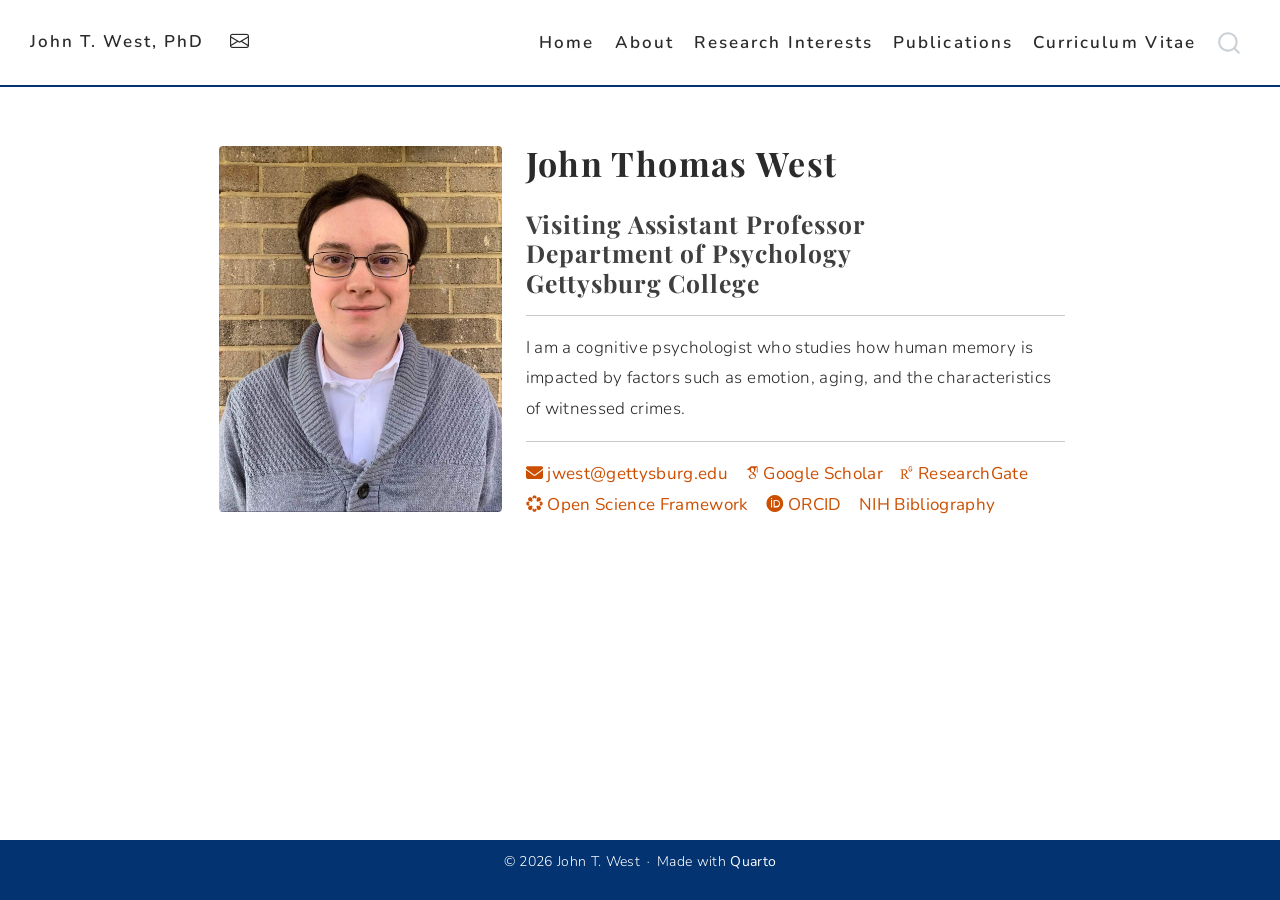
==== commit a6ddd70d: "Typo fix" ====
--- a/docs/index.html
+++ b/docs/index.html
@@ -2,17 +2,23 @@
 <html xmlns="http://www.w3.org/1999/xhtml" lang="en" xml:lang="en"><head>
 
 <meta charset="utf-8">
-<meta name="generator" content="quarto-1.6.42">
+<meta name="generator" content="quarto-1.10.18">
 
 <meta name="viewport" content="width=device-width, initial-scale=1.0, user-scalable=yes">
 
 
 <title>John T. West, PhD</title>
 <style>
-code{white-space: pre-wrap;}
+/* Default styles provided by pandoc.
+** See https://pandoc.org/MANUAL.html#variables-for-html for config info.
+*/
 span.smallcaps{font-variant: small-caps;}
-div.columns{display: flex; gap: min(4vw, 1.5em);}
-div.column{flex: auto; overflow-x: auto;}
+div.columns{display: flex; gap: 1.5em;}
+div.column{flex: auto;}
+@media screen {
+div.columns{gap: min(4vw, 1.5em);}
+div.column{overflow-x: auto;}
+}
 div.hanging-indent{margin-left: 1.5em; text-indent: -1.5em;}
 ul.task-list{list-style: none;}
 ul.task-list li input[type="checkbox"] {
@@ -30,15 +36,16 @@
 <script src="site_libs/quarto-search/fuse.min.js"></script>
 <script src="site_libs/quarto-search/quarto-search.js"></script>
 <meta name="quarto:offset" content="./">
-<script src="site_libs/quarto-html/quarto.js"></script>
+<script src="site_libs/quarto-html/quarto.js" type="module"></script>
+<script src="site_libs/quarto-html/tabsets/tabsets.js" type="module"></script>
 <script src="site_libs/quarto-html/popper.min.js"></script>
 <script src="site_libs/quarto-html/tippy.umd.min.js"></script>
 <script src="site_libs/quarto-html/anchor.min.js"></script>
 <link href="site_libs/quarto-html/tippy.css" rel="stylesheet">
-<link href="site_libs/quarto-html/quarto-syntax-highlighting-2f5df379a58b258e96c21c0638c20c03.css" rel="stylesheet" id="quarto-text-highlighting-styles">
+<link href="site_libs/quarto-html/quarto-syntax-highlighting-64a204ab8560d761af7679ceaba22944.css" rel="stylesheet" id="quarto-text-highlighting-styles">
 <script src="site_libs/bootstrap/bootstrap.min.js"></script>
 <link href="site_libs/bootstrap/bootstrap-icons.css" rel="stylesheet">
-<link href="site_libs/bootstrap/bootstrap-82bb28837ec74653b082b714668620c8.min.css" rel="stylesheet" append-hash="true" id="quarto-bootstrap" data-mode="light">
+<link href="site_libs/bootstrap/bootstrap-8e6b26d003afc90dbb8a5f164852d6d5.min.css" rel="stylesheet" append-hash="true" id="quarto-bootstrap" data-mode="light">
 <link href="site_libs/quarto-contrib/fontawesome6-6.7.2/all.min.css" rel="stylesheet">
 <link href="site_libs/quarto-contrib/fontawesome6-6.7.2/latex-fontsize.css" rel="stylesheet">
 <link href="site_libs/quarto-contrib/academicons-1.9.4/all.css" rel="stylesheet">
@@ -75,7 +82,7 @@
 <link rel="stylesheet" href="styles.css">
 </head>
 
-<body class="nav-fixed">
+<body class="nav-fixed quarto-light">
 
 <div id="quarto-search-results"></div>
   <header id="quarto-header" class="headroom fixed-top">
@@ -138,10 +145,7 @@
 
 
 <div class="column-page">
-<div>
-
-</div>
-<div class="quarto-layout-panel" style="align-items: flex-start; gap: 2rem; padding: 1.5rem 0 0 0;" data-layout="[35, 65]">
+<div class="quarto-layout-panel" data-layout="[35, 65]" style="align-items: flex-start; gap: 2rem; padding: 1.5rem 0 0 0;">
 <div class="quarto-layout-row">
 <div class="quarto-layout-cell" style="flex-basis: 35.0%;justify-content: center;">
 <p><img src="img/John West professional photo - 2021.jpg" class="img-fluid" style="border-radius: 4px; width: 100%;"></p>
@@ -164,236 +168,243 @@
 
 </main> <!-- /main -->
 <script id="quarto-html-after-body" type="application/javascript">
-window.document.addEventListener("DOMContentLoaded", function (event) {
-  const toggleBodyColorMode = (bsSheetEl) => {
-    const mode = bsSheetEl.getAttribute("data-mode");
-    const bodyEl = window.document.querySelector("body");
-    if (mode === "dark") {
-      bodyEl.classList.add("quarto-dark");
-      bodyEl.classList.remove("quarto-light");
-    } else {
-      bodyEl.classList.add("quarto-light");
-      bodyEl.classList.remove("quarto-dark");
-    }
-  }
-  const toggleBodyColorPrimary = () => {
-    const bsSheetEl = window.document.querySelector("link#quarto-bootstrap");
-    if (bsSheetEl) {
-      toggleBodyColorMode(bsSheetEl);
-    }
-  }
-  toggleBodyColorPrimary();  
-  const icon = "";
-  const anchorJS = new window.AnchorJS();
-  anchorJS.options = {
-    placement: 'right',
-    icon: icon
-  };
-  anchorJS.add('.anchored');
-  const isCodeAnnotation = (el) => {
-    for (const clz of el.classList) {
-      if (clz.startsWith('code-annotation-')) {                     
-        return true;
-      }
-    }
-    return false;
-  }
-  const onCopySuccess = function(e) {
-    // button target
-    const button = e.trigger;
-    // don't keep focus
-    button.blur();
-    // flash "checked"
-    button.classList.add('code-copy-button-checked');
-    var currentTitle = button.getAttribute("title");
-    button.setAttribute("title", "Copied!");
-    let tooltip;
-    if (window.bootstrap) {
-      button.setAttribute("data-bs-toggle", "tooltip");
-      button.setAttribute("data-bs-placement", "left");
-      button.setAttribute("data-bs-title", "Copied!");
-      tooltip = new bootstrap.Tooltip(button, 
-        { trigger: "manual", 
-          customClass: "code-copy-button-tooltip",
-          offset: [0, -8]});
-      tooltip.show();    
-    }
-    setTimeout(function() {
-      if (tooltip) {
-        tooltip.hide();
-        button.removeAttribute("data-bs-title");
-        button.removeAttribute("data-bs-toggle");
-        button.removeAttribute("data-bs-placement");
-      }
-      button.setAttribute("title", currentTitle);
-      button.classList.remove('code-copy-button-checked');
-    }, 1000);
-    // clear code selection
-    e.clearSelection();
-  }
-  const getTextToCopy = function(trigger) {
-      const codeEl = trigger.previousElementSibling.cloneNode(true);
+  window.document.addEventListener("DOMContentLoaded", function (event) {
+    const icon = "";
+    const anchorJS = new window.AnchorJS();
+    anchorJS.options = {
+      placement: 'right',
+      icon: icon
+    };
+    anchorJS.add('.anchored');
+    const isCodeAnnotation = (el) => {
+      for (const clz of el.classList) {
+        if (clz.startsWith('code-annotation-')) {                     
+          return true;
+        }
+      }
+      return false;
+    }
+    const onCopySuccess = function(e) {
+      // button target
+      const button = e.trigger;
+      // don't keep focus
+      button.blur();
+      // flash "checked"
+      button.classList.add('code-copy-button-checked');
+      var currentTitle = button.getAttribute("title");
+      button.setAttribute("title", "Copied!");
+      let tooltip;
+      if (window.bootstrap) {
+        button.setAttribute("data-bs-toggle", "tooltip");
+        button.setAttribute("data-bs-placement", "left");
+        button.setAttribute("data-bs-title", "Copied!");
+        tooltip = new bootstrap.Tooltip(button, 
+          { trigger: "manual", 
+            customClass: "code-copy-button-tooltip",
+            offset: [0, -8]});
+        tooltip.show();    
+      }
+      setTimeout(function() {
+        if (tooltip) {
+          tooltip.hide();
+          button.removeAttribute("data-bs-title");
+          button.removeAttribute("data-bs-toggle");
+          button.removeAttribute("data-bs-placement");
+        }
+        button.setAttribute("title", currentTitle);
+        button.classList.remove('code-copy-button-checked');
+      }, 1000);
+      // clear code selection
+      e.clearSelection();
+    }
+    const getTextToCopy = function(trigger) {
+      const outerScaffold = trigger.parentElement.cloneNode(true);
+      const codeEl = outerScaffold.querySelector('code');
       for (const childEl of codeEl.children) {
         if (isCodeAnnotation(childEl)) {
           childEl.remove();
         }
       }
       return codeEl.innerText;
-  }
-  const clipboard = new window.ClipboardJS('.code-copy-button:not([data-in-quarto-modal])', {
-    text: getTextToCopy
-  });
-  clipboard.on('success', onCopySuccess);
-  if (window.document.getElementById('quarto-embedded-source-code-modal')) {
-    const clipboardModal = new window.ClipboardJS('.code-copy-button[data-in-quarto-modal]', {
-      text: getTextToCopy,
-      container: window.document.getElementById('quarto-embedded-source-code-modal')
+    }
+    const clipboard = new window.ClipboardJS('.code-copy-button:not([data-in-quarto-modal])', {
+      text: getTextToCopy
     });
-    clipboardModal.on('success', onCopySuccess);
-  }
-    var localhostRegex = new RegExp(/^(?:http|https):\/\/localhost\:?[0-9]*\//);
-    var mailtoRegex = new RegExp(/^mailto:/);
-      var filterRegex = new RegExp('/' + window.location.host + '/');
-    var isInternal = (href) => {
-        return filterRegex.test(href) || localhostRegex.test(href) || mailtoRegex.test(href);
-    }
-    // Inspect non-navigation links and adorn them if external
- 	var links = window.document.querySelectorAll('a[href]:not(.nav-link):not(.navbar-brand):not(.toc-action):not(.sidebar-link):not(.sidebar-item-toggle):not(.pagination-link):not(.no-external):not([aria-hidden]):not(.dropdown-item):not(.quarto-navigation-tool):not(.about-link)');
-    for (var i=0; i<links.length; i++) {
-      const link = links[i];
-      if (!isInternal(link.href)) {
-        // undo the damage that might have been done by quarto-nav.js in the case of
-        // links that we want to consider external
-        if (link.dataset.originalHref !== undefined) {
-          link.href = link.dataset.originalHref;
-        }
-      }
-    }
-  function tippyHover(el, contentFn, onTriggerFn, onUntriggerFn) {
-    const config = {
-      allowHTML: true,
-      maxWidth: 500,
-      delay: 100,
-      arrow: false,
-      appendTo: function(el) {
-          return el.parentElement;
-      },
-      interactive: true,
-      interactiveBorder: 10,
-      theme: 'quarto',
-      placement: 'bottom-start',
-    };
-    if (contentFn) {
-      config.content = contentFn;
-    }
-    if (onTriggerFn) {
-      config.onTrigger = onTriggerFn;
-    }
-    if (onUntriggerFn) {
-      config.onUntrigger = onUntriggerFn;
-    }
-    window.tippy(el, config); 
-  }
-  const noterefs = window.document.querySelectorAll('a[role="doc-noteref"]');
-  for (var i=0; i<noterefs.length; i++) {
-    const ref = noterefs[i];
-    tippyHover(ref, function() {
-      // use id or data attribute instead here
-      let href = ref.getAttribute('data-footnote-href') || ref.getAttribute('href');
-      try { href = new URL(href).hash; } catch {}
-      const id = href.replace(/^#\/?/, "");
-      const note = window.document.getElementById(id);
-      if (note) {
-        return note.innerHTML;
+    clipboard.on('success', onCopySuccess);
+    if (window.document.getElementById('quarto-embedded-source-code-modal')) {
+      const clipboardModal = new window.ClipboardJS('.code-copy-button[data-in-quarto-modal]', {
+        text: getTextToCopy,
+        container: window.document.getElementById('quarto-embedded-source-code-modal')
+      });
+      clipboardModal.on('success', onCopySuccess);
+    }
+      var localhostRegex = new RegExp(/^(?:http|https):\/\/localhost\:?[0-9]*\//);
+      var mailtoRegex = new RegExp(/^mailto:/);
+        var filterRegex = new RegExp('/' + window.location.host + '/');
+      var isInternal = (href) => {
+          return filterRegex.test(href) || localhostRegex.test(href) || mailtoRegex.test(href);
+      }
+      // Inspect non-navigation links and adorn them if external
+     var links = window.document.querySelectorAll('a[href]:not(.nav-link):not(.navbar-brand):not(.toc-action):not(.sidebar-link):not(.sidebar-item-toggle):not(.pagination-link):not(.no-external):not([aria-hidden]):not(.dropdown-item):not(.quarto-navigation-tool):not(.about-link)');
+      for (var i=0; i<links.length; i++) {
+        const link = links[i];
+        if (!isInternal(link.href)) {
+          // undo the damage that might have been done by quarto-nav.js in the case of
+          // links that we want to consider external
+          if (link.dataset.originalHref !== undefined) {
+            link.href = link.dataset.originalHref;
+          }
+        }
+      }
+    function tippyHover(el, contentFn, onTriggerFn, onUntriggerFn) {
+      const config = {
+        allowHTML: true,
+        maxWidth: 500,
+        delay: 100,
+        arrow: false,
+        appendTo: function(el) {
+            return el.parentElement;
+        },
+        interactive: true,
+        interactiveBorder: 10,
+        theme: 'quarto',
+        placement: 'bottom-start',
+      };
+      if (contentFn) {
+        config.content = contentFn;
+      }
+      if (onTriggerFn) {
+        config.onTrigger = onTriggerFn;
+      }
+      if (onUntriggerFn) {
+        config.onUntrigger = onUntriggerFn;
+      }
+      window.tippy(el, config); 
+    }
+    const noterefs = window.document.querySelectorAll('a[role="doc-noteref"]');
+    for (var i=0; i<noterefs.length; i++) {
+      const ref = noterefs[i];
+      tippyHover(ref, function() {
+        // use id or data attribute instead here
+        let href = ref.getAttribute('data-footnote-href') || ref.getAttribute('href');
+        try { href = new URL(href).hash; } catch {}
+        const id = href.replace(/^#\/?/, "");
+        const note = window.document.getElementById(id);
+        if (note) {
+          return note.innerHTML;
+        } else {
+          return "";
+        }
+      });
+    }
+    const xrefs = window.document.querySelectorAll('a.quarto-xref');
+    const processXRef = (id, note) => {
+      // Strip column container classes
+      const stripColumnClz = (el) => {
+        el.classList.remove("page-full", "page-columns");
+        if (el.children) {
+          for (const child of el.children) {
+            stripColumnClz(child);
+          }
+        }
+      }
+      stripColumnClz(note)
+      if (id === null || id.startsWith('sec-')) {
+        // Special case sections, only their first couple elements
+        const container = document.createElement("div");
+        if (note.children && note.children.length > 2) {
+          container.appendChild(note.children[0].cloneNode(true));
+          for (let i = 1; i < note.children.length; i++) {
+            const child = note.children[i];
+            if (child.tagName === "P" && child.innerText === "") {
+              continue;
+            } else {
+              container.appendChild(child.cloneNode(true));
+              break;
+            }
+          }
+          if (window.Quarto?.typesetMath) {
+            window.Quarto.typesetMath(container);
+          }
+          return container.innerHTML
+        } else {
+          if (window.Quarto?.typesetMath) {
+            window.Quarto.typesetMath(note);
+          }
+          return note.innerHTML;
+        }
       } else {
-        return "";
-      }
-    });
-  }
-  const xrefs = window.document.querySelectorAll('a.quarto-xref');
-  const processXRef = (id, note) => {
-    // Strip column container classes
-    const stripColumnClz = (el) => {
-      el.classList.remove("page-full", "page-columns");
-      if (el.children) {
-        for (const child of el.children) {
-          stripColumnClz(child);
-        }
-      }
-    }
-    stripColumnClz(note)
-    if (id === null || id.startsWith('sec-')) {
-      // Special case sections, only their first couple elements
-      const container = document.createElement("div");
-      if (note.children && note.children.length > 2) {
-        container.appendChild(note.children[0].cloneNode(true));
-        for (let i = 1; i < note.children.length; i++) {
-          const child = note.children[i];
-          if (child.tagName === "P" && child.innerText === "") {
-            continue;
-          } else {
-            container.appendChild(child.cloneNode(true));
-            break;
-          }
-        }
-        if (window.Quarto?.typesetMath) {
-          window.Quarto.typesetMath(container);
-        }
-        return container.innerHTML
-      } else {
+        // Remove any anchor links if they are present
+        const anchorLink = note.querySelector('a.anchorjs-link');
+        if (anchorLink) {
+          anchorLink.remove();
+        }
         if (window.Quarto?.typesetMath) {
           window.Quarto.typesetMath(note);
         }
-        return note.innerHTML;
-      }
-    } else {
-      // Remove any anchor links if they are present
-      const anchorLink = note.querySelector('a.anchorjs-link');
-      if (anchorLink) {
-        anchorLink.remove();
-      }
-      if (window.Quarto?.typesetMath) {
-        window.Quarto.typesetMath(note);
-      }
-      if (note.classList.contains("callout")) {
-        return note.outerHTML;
-      } else {
-        return note.innerHTML;
-      }
-    }
-  }
-  for (var i=0; i<xrefs.length; i++) {
-    const xref = xrefs[i];
-    tippyHover(xref, undefined, function(instance) {
-      instance.disable();
-      let url = xref.getAttribute('href');
-      let hash = undefined; 
-      if (url.startsWith('#')) {
-        hash = url;
-      } else {
-        try { hash = new URL(url).hash; } catch {}
-      }
-      if (hash) {
-        const id = hash.replace(/^#\/?/, "");
-        const note = window.document.getElementById(id);
-        if (note !== null) {
-          try {
-            const html = processXRef(id, note.cloneNode(true));
-            instance.setContent(html);
-          } finally {
-            instance.enable();
-            instance.show();
-          }
+        if (note.classList.contains("callout")) {
+          return note.outerHTML;
         } else {
-          // See if we can fetch this
-          fetch(url.split('#')[0])
+          return note.innerHTML;
+        }
+      }
+    }
+    for (var i=0; i<xrefs.length; i++) {
+      const xref = xrefs[i];
+      tippyHover(xref, undefined, function(instance) {
+        instance.disable();
+        let url = xref.getAttribute('href');
+        let hash = undefined; 
+        if (url.startsWith('#')) {
+          hash = url;
+        } else {
+          try { hash = new URL(url).hash; } catch {}
+        }
+        if (hash) {
+          const id = hash.replace(/^#\/?/, "");
+          const note = window.document.getElementById(id);
+          if (note !== null) {
+            try {
+              const html = processXRef(id, note.cloneNode(true));
+              instance.setContent(html);
+            } finally {
+              instance.enable();
+              instance.show();
+            }
+          } else {
+            // See if we can fetch this
+            fetch(url.split('#')[0])
+            .then(res => res.text())
+            .then(html => {
+              const parser = new DOMParser();
+              const htmlDoc = parser.parseFromString(html, "text/html");
+              const note = htmlDoc.getElementById(id);
+              if (note !== null) {
+                const html = processXRef(id, note);
+                instance.setContent(html);
+              } 
+            }).finally(() => {
+              instance.enable();
+              instance.show();
+            });
+          }
+        } else {
+          // See if we can fetch a full url (with no hash to target)
+          // This is a special case and we should probably do some content thinning / targeting
+          fetch(url)
           .then(res => res.text())
           .then(html => {
             const parser = new DOMParser();
             const htmlDoc = parser.parseFromString(html, "text/html");
-            const note = htmlDoc.getElementById(id);
+            const note = htmlDoc.querySelector('main.content');
             if (note !== null) {
-              const html = processXRef(id, note);
+              // This should only happen for chapter cross references
+              // (since there is no id in the URL)
+              // remove the first header
+              if (note.children.length > 0 && note.children[0].tagName === "HEADER") {
+                note.children[0].remove();
+              }
+              const html = processXRef(null, note);
               instance.setContent(html);
             } 
           }).finally(() => {
@@ -401,185 +412,161 @@
             instance.show();
           });
         }
+      }, function(instance) {
+      });
+    }
+        let selectedAnnoteEl;
+        const selectorForAnnotation = ( cell, annotation) => {
+          let cellAttr = 'data-code-cell="' + cell + '"';
+          let lineAttr = 'data-code-annotation="' +  annotation + '"';
+          const selector = 'span[' + cellAttr + '][' + lineAttr + ']';
+          return selector;
+        }
+        const selectCodeLines = (annoteEl) => {
+          const doc = window.document;
+          const targetCell = annoteEl.getAttribute("data-target-cell");
+          const targetAnnotation = annoteEl.getAttribute("data-target-annotation");
+          const annoteSpan = window.document.querySelector(selectorForAnnotation(targetCell, targetAnnotation));
+          const lines = annoteSpan.getAttribute("data-code-lines").split(",");
+          const lineIds = lines.map((line) => {
+            return targetCell + "-" + line;
+          })
+          let top = null;
+          let height = null;
+          let parent = null;
+          if (lineIds.length > 0) {
+              //compute the position of the single el (top and bottom and make a div)
+              const el = window.document.getElementById(lineIds[0]);
+              top = el.offsetTop;
+              height = el.offsetHeight;
+              parent = el.parentElement.parentElement;
+            if (lineIds.length > 1) {
+              const lastEl = window.document.getElementById(lineIds[lineIds.length - 1]);
+              const bottom = lastEl.offsetTop + lastEl.offsetHeight;
+              height = bottom - top;
+            }
+            if (top !== null && height !== null && parent !== null) {
+              // cook up a div (if necessary) and position it 
+              let div = window.document.getElementById("code-annotation-line-highlight");
+              if (div === null) {
+                div = window.document.createElement("div");
+                div.setAttribute("id", "code-annotation-line-highlight");
+                div.style.position = 'absolute';
+                parent.appendChild(div);
+              }
+              div.style.top = top - 2 + "px";
+              div.style.height = height + 4 + "px";
+              div.style.left = 0;
+              let gutterDiv = window.document.getElementById("code-annotation-line-highlight-gutter");
+              if (gutterDiv === null) {
+                gutterDiv = window.document.createElement("div");
+                gutterDiv.setAttribute("id", "code-annotation-line-highlight-gutter");
+                gutterDiv.style.position = 'absolute';
+                const codeCell = window.document.getElementById(targetCell);
+                const gutter = codeCell.querySelector('.code-annotation-gutter');
+                gutter.appendChild(gutterDiv);
+              }
+              gutterDiv.style.top = top - 2 + "px";
+              gutterDiv.style.height = height + 4 + "px";
+            }
+            selectedAnnoteEl = annoteEl;
+          }
+        };
+        const unselectCodeLines = () => {
+          const elementsIds = ["code-annotation-line-highlight", "code-annotation-line-highlight-gutter"];
+          elementsIds.forEach((elId) => {
+            const div = window.document.getElementById(elId);
+            if (div) {
+              div.remove();
+            }
+          });
+          selectedAnnoteEl = undefined;
+        };
+          // Handle positioning of the toggle
+      window.addEventListener(
+        "resize",
+        throttle(() => {
+          elRect = undefined;
+          if (selectedAnnoteEl) {
+            selectCodeLines(selectedAnnoteEl);
+          }
+        }, 10)
+      );
+      function throttle(fn, ms) {
+      let throttle = false;
+      let timer;
+        return (...args) => {
+          if(!throttle) { // first call gets through
+              fn.apply(this, args);
+              throttle = true;
+          } else { // all the others get throttled
+              if(timer) clearTimeout(timer); // cancel #2
+              timer = setTimeout(() => {
+                fn.apply(this, args);
+                timer = throttle = false;
+              }, ms);
+          }
+        };
+      }
+        // Attach click handler to the DT
+        const annoteDls = window.document.querySelectorAll('dt[data-target-cell]');
+        for (const annoteDlNode of annoteDls) {
+          annoteDlNode.addEventListener('click', (event) => {
+            const clickedEl = event.target;
+            if (clickedEl !== selectedAnnoteEl) {
+              unselectCodeLines();
+              const activeEl = window.document.querySelector('dt[data-target-cell].code-annotation-active');
+              if (activeEl) {
+                activeEl.classList.remove('code-annotation-active');
+              }
+              selectCodeLines(clickedEl);
+              clickedEl.classList.add('code-annotation-active');
+            } else {
+              // Unselect the line
+              unselectCodeLines();
+              clickedEl.classList.remove('code-annotation-active');
+            }
+          });
+        }
+    const findCites = (el) => {
+      const parentEl = el.parentElement;
+      if (parentEl) {
+        const cites = parentEl.dataset.cites;
+        if (cites) {
+          return {
+            el,
+            cites: cites.split(' ')
+          };
+        } else {
+          return findCites(el.parentElement)
+        }
       } else {
-        // See if we can fetch a full url (with no hash to target)
-        // This is a special case and we should probably do some content thinning / targeting
-        fetch(url)
-        .then(res => res.text())
-        .then(html => {
-          const parser = new DOMParser();
-          const htmlDoc = parser.parseFromString(html, "text/html");
-          const note = htmlDoc.querySelector('main.content');
-          if (note !== null) {
-            // This should only happen for chapter cross references
-            // (since there is no id in the URL)
-            // remove the first header
-            if (note.children.length > 0 && note.children[0].tagName === "HEADER") {
-              note.children[0].remove();
-            }
-            const html = processXRef(null, note);
-            instance.setContent(html);
-          } 
-        }).finally(() => {
-          instance.enable();
-          instance.show();
+        return undefined;
+      }
+    };
+    var bibliorefs = window.document.querySelectorAll('a[role="doc-biblioref"]');
+    for (var i=0; i<bibliorefs.length; i++) {
+      const ref = bibliorefs[i];
+      const citeInfo = findCites(ref);
+      if (citeInfo) {
+        tippyHover(citeInfo.el, function() {
+          var popup = window.document.createElement('div');
+          citeInfo.cites.forEach(function(cite) {
+            var citeDiv = window.document.createElement('div');
+            citeDiv.classList.add('hanging-indent');
+            citeDiv.classList.add('csl-entry');
+            var biblioDiv = window.document.getElementById('ref-' + cite);
+            if (biblioDiv) {
+              citeDiv.innerHTML = biblioDiv.innerHTML;
+            }
+            popup.appendChild(citeDiv);
+          });
+          return popup.innerHTML;
         });
       }
-    }, function(instance) {
-    });
-  }
-      let selectedAnnoteEl;
-      const selectorForAnnotation = ( cell, annotation) => {
-        let cellAttr = 'data-code-cell="' + cell + '"';
-        let lineAttr = 'data-code-annotation="' +  annotation + '"';
-        const selector = 'span[' + cellAttr + '][' + lineAttr + ']';
-        return selector;
-      }
-      const selectCodeLines = (annoteEl) => {
-        const doc = window.document;
-        const targetCell = annoteEl.getAttribute("data-target-cell");
-        const targetAnnotation = annoteEl.getAttribute("data-target-annotation");
-        const annoteSpan = window.document.querySelector(selectorForAnnotation(targetCell, targetAnnotation));
-        const lines = annoteSpan.getAttribute("data-code-lines").split(",");
-        const lineIds = lines.map((line) => {
-          return targetCell + "-" + line;
-        })
-        let top = null;
-        let height = null;
-        let parent = null;
-        if (lineIds.length > 0) {
-            //compute the position of the single el (top and bottom and make a div)
-            const el = window.document.getElementById(lineIds[0]);
-            top = el.offsetTop;
-            height = el.offsetHeight;
-            parent = el.parentElement.parentElement;
-          if (lineIds.length > 1) {
-            const lastEl = window.document.getElementById(lineIds[lineIds.length - 1]);
-            const bottom = lastEl.offsetTop + lastEl.offsetHeight;
-            height = bottom - top;
-          }
-          if (top !== null && height !== null && parent !== null) {
-            // cook up a div (if necessary) and position it 
-            let div = window.document.getElementById("code-annotation-line-highlight");
-            if (div === null) {
-              div = window.document.createElement("div");
-              div.setAttribute("id", "code-annotation-line-highlight");
-              div.style.position = 'absolute';
-              parent.appendChild(div);
-            }
-            div.style.top = top - 2 + "px";
-            div.style.height = height + 4 + "px";
-            div.style.left = 0;
-            let gutterDiv = window.document.getElementById("code-annotation-line-highlight-gutter");
-            if (gutterDiv === null) {
-              gutterDiv = window.document.createElement("div");
-              gutterDiv.setAttribute("id", "code-annotation-line-highlight-gutter");
-              gutterDiv.style.position = 'absolute';
-              const codeCell = window.document.getElementById(targetCell);
-              const gutter = codeCell.querySelector('.code-annotation-gutter');
-              gutter.appendChild(gutterDiv);
-            }
-            gutterDiv.style.top = top - 2 + "px";
-            gutterDiv.style.height = height + 4 + "px";
-          }
-          selectedAnnoteEl = annoteEl;
-        }
-      };
-      const unselectCodeLines = () => {
-        const elementsIds = ["code-annotation-line-highlight", "code-annotation-line-highlight-gutter"];
-        elementsIds.forEach((elId) => {
-          const div = window.document.getElementById(elId);
-          if (div) {
-            div.remove();
-          }
-        });
-        selectedAnnoteEl = undefined;
-      };
-        // Handle positioning of the toggle
-    window.addEventListener(
-      "resize",
-      throttle(() => {
-        elRect = undefined;
-        if (selectedAnnoteEl) {
-          selectCodeLines(selectedAnnoteEl);
-        }
-      }, 10)
-    );
-    function throttle(fn, ms) {
-    let throttle = false;
-    let timer;
-      return (...args) => {
-        if(!throttle) { // first call gets through
-            fn.apply(this, args);
-            throttle = true;
-        } else { // all the others get throttled
-            if(timer) clearTimeout(timer); // cancel #2
-            timer = setTimeout(() => {
-              fn.apply(this, args);
-              timer = throttle = false;
-            }, ms);
-        }
-      };
-    }
-      // Attach click handler to the DT
-      const annoteDls = window.document.querySelectorAll('dt[data-target-cell]');
-      for (const annoteDlNode of annoteDls) {
-        annoteDlNode.addEventListener('click', (event) => {
-          const clickedEl = event.target;
-          if (clickedEl !== selectedAnnoteEl) {
-            unselectCodeLines();
-            const activeEl = window.document.querySelector('dt[data-target-cell].code-annotation-active');
-            if (activeEl) {
-              activeEl.classList.remove('code-annotation-active');
-            }
-            selectCodeLines(clickedEl);
-            clickedEl.classList.add('code-annotation-active');
-          } else {
-            // Unselect the line
-            unselectCodeLines();
-            clickedEl.classList.remove('code-annotation-active');
-          }
-        });
-      }
-  const findCites = (el) => {
-    const parentEl = el.parentElement;
-    if (parentEl) {
-      const cites = parentEl.dataset.cites;
-      if (cites) {
-        return {
-          el,
-          cites: cites.split(' ')
-        };
-      } else {
-        return findCites(el.parentElement)
-      }
-    } else {
-      return undefined;
-    }
-  };
-  var bibliorefs = window.document.querySelectorAll('a[role="doc-biblioref"]');
-  for (var i=0; i<bibliorefs.length; i++) {
-    const ref = bibliorefs[i];
-    const citeInfo = findCites(ref);
-    if (citeInfo) {
-      tippyHover(citeInfo.el, function() {
-        var popup = window.document.createElement('div');
-        citeInfo.cites.forEach(function(cite) {
-          var citeDiv = window.document.createElement('div');
-          citeDiv.classList.add('hanging-indent');
-          citeDiv.classList.add('csl-entry');
-          var biblioDiv = window.document.getElementById('ref-' + cite);
-          if (biblioDiv) {
-            citeDiv.innerHTML = biblioDiv.innerHTML;
-          }
-          popup.appendChild(citeDiv);
-        });
-        return popup.innerHTML;
-      });
-    }
-  }
-});
-</script>
+    }
+  });
+  </script>
 </div> <!-- /content -->
 <footer class="footer">
   <div class="nav-footer">
--- a/docs/site_libs/quarto-html/quarto-syntax-highlighting-64a204ab8560d761af7679ceaba22944.css
+++ b/docs/site_libs/quarto-html/quarto-syntax-highlighting-64a204ab8560d761af7679ceaba22944.css
@@ -0,0 +1,236 @@
+/* quarto syntax highlight colors */
+:root {
+  --quarto-hl-ot-color: #003B4F;
+  --quarto-hl-at-color: #657422;
+  --quarto-hl-ss-color: #20794D;
+  --quarto-hl-an-color: #5E5E5E;
+  --quarto-hl-fu-color: #4758AB;
+  --quarto-hl-st-color: #20794D;
+  --quarto-hl-cf-color: #003B4F;
+  --quarto-hl-op-color: #5E5E5E;
+  --quarto-hl-er-color: #AD0000;
+  --quarto-hl-bn-color: #AD0000;
+  --quarto-hl-al-color: #AD0000;
+  --quarto-hl-va-color: #111111;
+  --quarto-hl-bu-color: inherit;
+  --quarto-hl-ex-color: inherit;
+  --quarto-hl-pp-color: #AD0000;
+  --quarto-hl-in-color: #5E5E5E;
+  --quarto-hl-vs-color: #20794D;
+  --quarto-hl-wa-color: #5E5E5E;
+  --quarto-hl-do-color: #5E5E5E;
+  --quarto-hl-im-color: #00769E;
+  --quarto-hl-ch-color: #20794D;
+  --quarto-hl-dt-color: #AD0000;
+  --quarto-hl-fl-color: #AD0000;
+  --quarto-hl-co-color: #5E5E5E;
+  --quarto-hl-cv-color: #5E5E5E;
+  --quarto-hl-cn-color: #8f5902;
+  --quarto-hl-sc-color: #5E5E5E;
+  --quarto-hl-dv-color: #AD0000;
+  --quarto-hl-kw-color: #003B4F;
+}
+
+/* other quarto variables */
+:root {
+  --quarto-font-monospace: SFMono-Regular, Menlo, Monaco, Consolas, "Liberation Mono", "Courier New", monospace;
+}
+
+/* syntax highlight based on Pandoc's rules */
+pre > code.sourceCode > span {
+  color: #003B4F;
+}
+
+code.sourceCode > span {
+  color: #003B4F;
+}
+
+div.sourceCode,
+div.sourceCode pre.sourceCode {
+  color: #003B4F;
+}
+
+/* Normal */
+code span {
+  color: #003B4F;
+}
+
+/* Alert */
+code span.al {
+  color: #AD0000;
+  font-style: inherit;
+}
+
+/* Annotation */
+code span.an {
+  color: #5E5E5E;
+  font-style: inherit;
+}
+
+/* Attribute */
+code span.at {
+  color: #657422;
+  font-style: inherit;
+}
+
+/* BaseN */
+code span.bn {
+  color: #AD0000;
+  font-style: inherit;
+}
+
+/* BuiltIn */
+code span.bu {
+  font-style: inherit;
+}
+
+/* ControlFlow */
+code span.cf {
+  color: #003B4F;
+  font-weight: bold;
+  font-style: inherit;
+}
+
+/* Char */
+code span.ch {
+  color: #20794D;
+  font-style: inherit;
+}
+
+/* Constant */
+code span.cn {
+  color: #8f5902;
+  font-style: inherit;
+}
+
+/* Comment */
+code span.co {
+  color: #5E5E5E;
+  font-style: inherit;
+}
+
+/* CommentVar */
+code span.cv {
+  color: #5E5E5E;
+  font-style: italic;
+}
+
+/* Documentation */
+code span.do {
+  color: #5E5E5E;
+  font-style: italic;
+}
+
+/* DataType */
+code span.dt {
+  color: #AD0000;
+  font-style: inherit;
+}
+
+/* DecVal */
+code span.dv {
+  color: #AD0000;
+  font-style: inherit;
+}
+
+/* Error */
+code span.er {
+  color: #AD0000;
+  font-style: inherit;
+}
+
+/* Extension */
+code span.ex {
+  font-style: inherit;
+}
+
+/* Float */
+code span.fl {
+  color: #AD0000;
+  font-style: inherit;
+}
+
+/* Function */
+code span.fu {
+  color: #4758AB;
+  font-style: inherit;
+}
+
+/* Import */
+code span.im {
+  color: #00769E;
+  font-style: inherit;
+}
+
+/* Information */
+code span.in {
+  color: #5E5E5E;
+  font-style: inherit;
+}
+
+/* Keyword */
+code span.kw {
+  color: #003B4F;
+  font-weight: bold;
+  font-style: inherit;
+}
+
+/* Operator */
+code span.op {
+  color: #5E5E5E;
+  font-style: inherit;
+}
+
+/* Other */
+code span.ot {
+  color: #003B4F;
+  font-style: inherit;
+}
+
+/* Preprocessor */
+code span.pp {
+  color: #AD0000;
+  font-style: inherit;
+}
+
+/* SpecialChar */
+code span.sc {
+  color: #5E5E5E;
+  font-style: inherit;
+}
+
+/* SpecialString */
+code span.ss {
+  color: #20794D;
+  font-style: inherit;
+}
+
+/* String */
+code span.st {
+  color: #20794D;
+  font-style: inherit;
+}
+
+/* Variable */
+code span.va {
+  color: #111111;
+  font-style: inherit;
+}
+
+/* VerbatimString */
+code span.vs {
+  color: #20794D;
+  font-style: inherit;
+}
+
+/* Warning */
+code span.wa {
+  color: #5E5E5E;
+  font-style: italic;
+}
+
+.prevent-inlining {
+  content: "</";
+}
+
+/*# sourceMappingURL=9d8d5bb603a83b8298b89080a598c93b.css.map */
